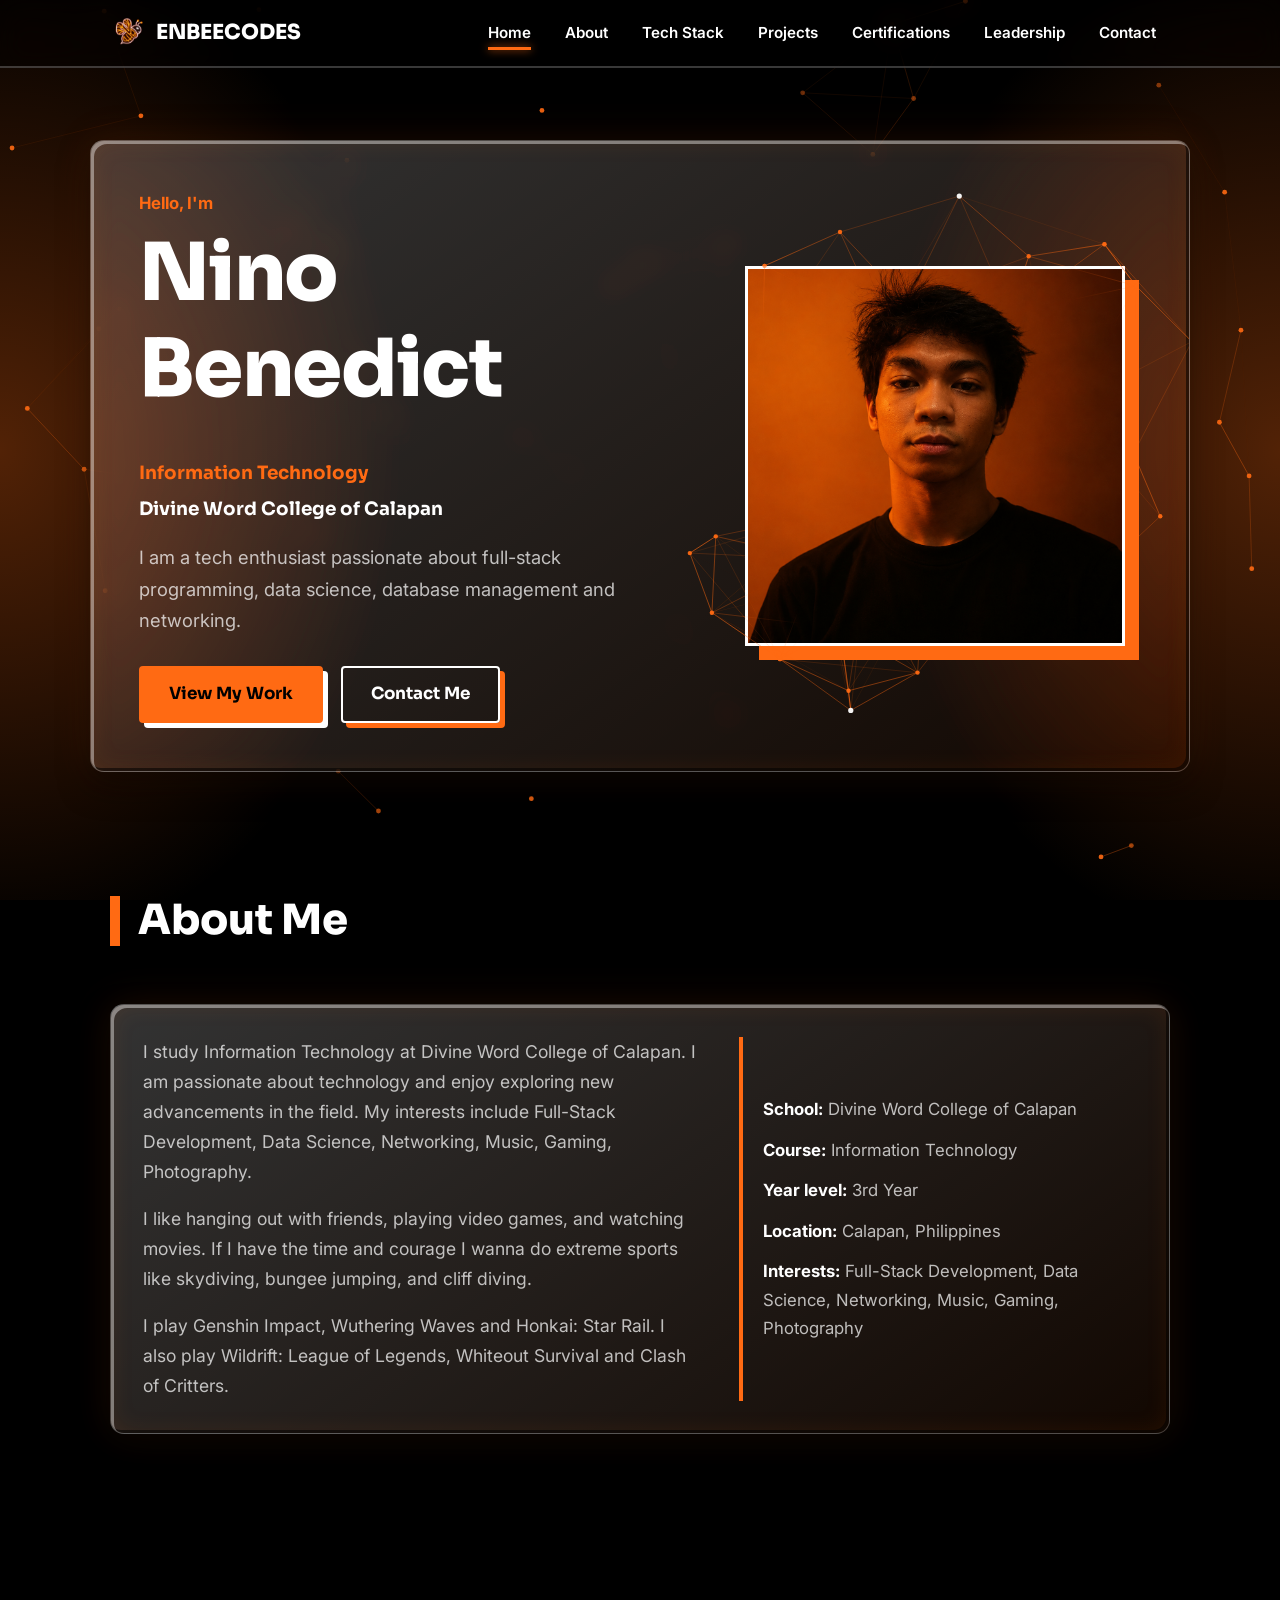
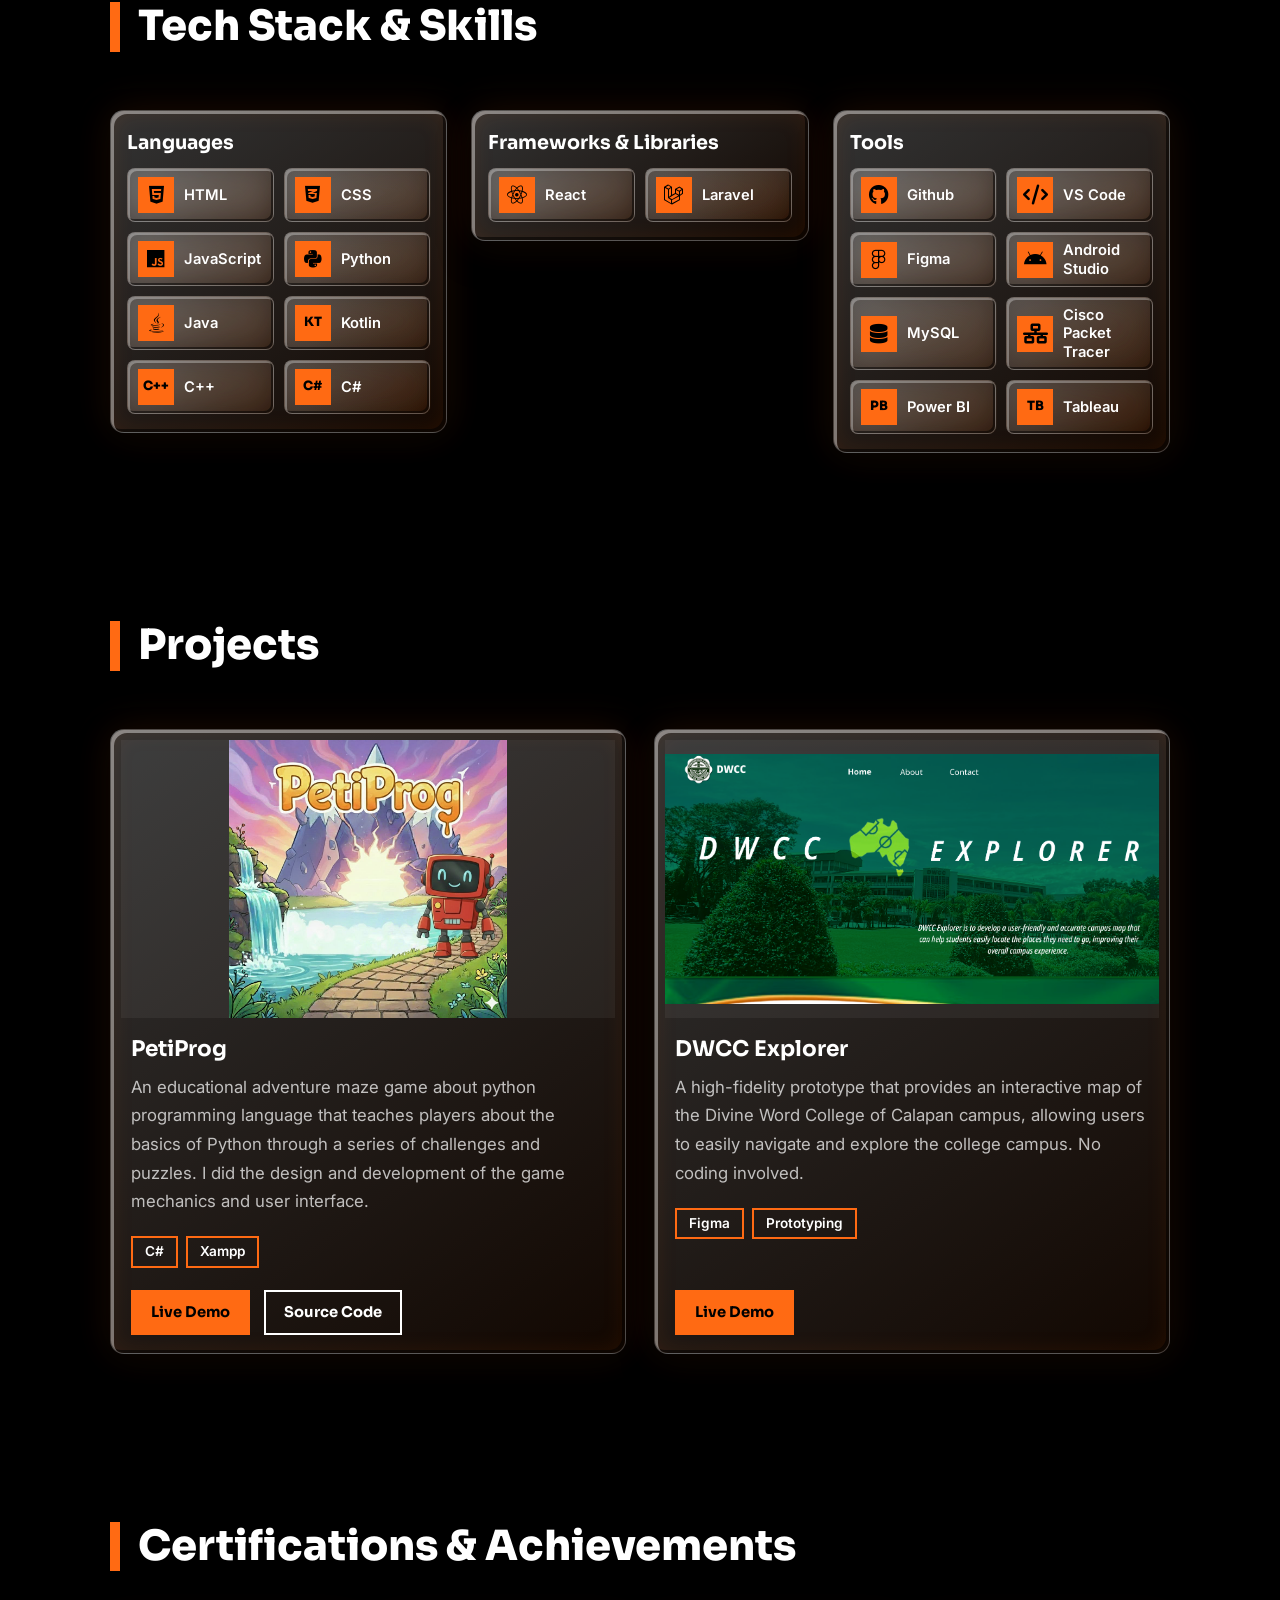
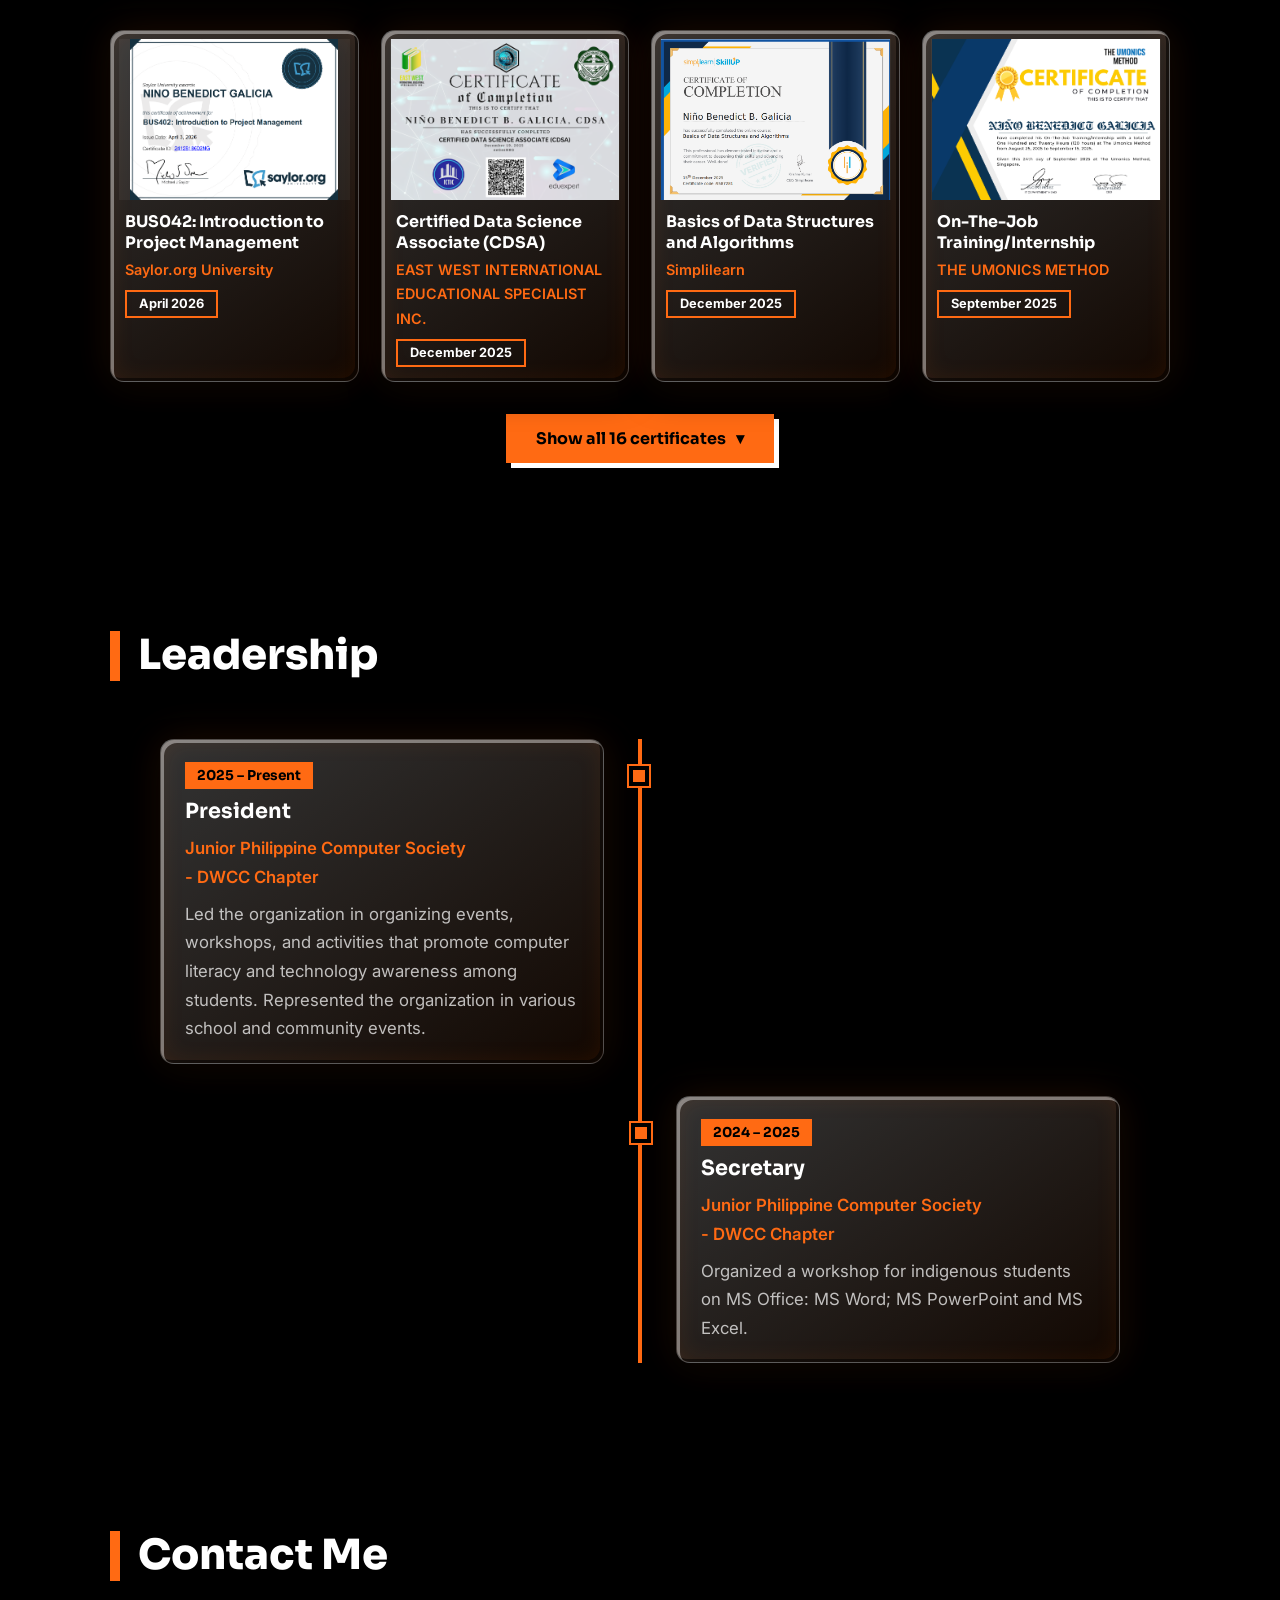
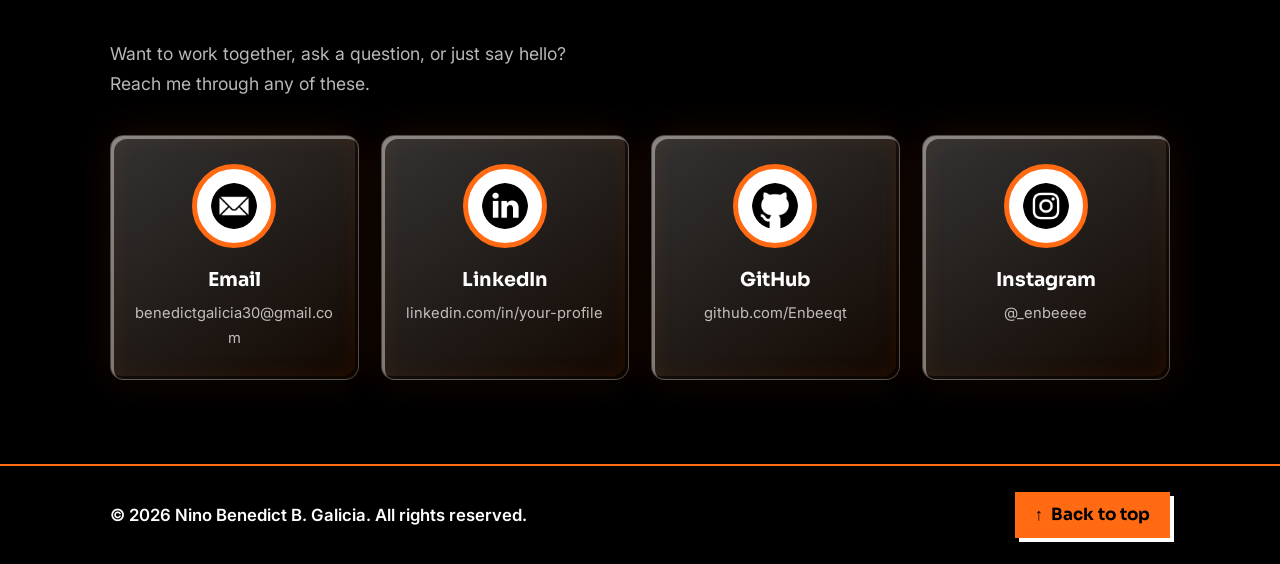
==== index.html @ 1990d035 "Update project tags in index.html Removed 'CSS' from the project tags list." ====
<!DOCTYPE html>
<html lang="en">
<head>
  <meta charset="UTF-8">
  <meta name="viewport" content="width=device-width, initial-scale=1.0">
  <title>Nino Benedict | Portfolio</title>
  <meta name="description" content="Portfolio of Nino Benedict, an Information Technology student at Divine Word College of Calapan.">
  <meta name="author" content="Nino Benedict">

  <link rel="icon" type="image/png" href="images/icons/logo.png" sizes="32x32">
  <link rel="icon" href="images/icons/favicon.ico" sizes="48x48">
  <link rel="icon" type="image/png" sizes="32x32" href="images/icons/favicon-32.png">
  <link rel="icon" type="image/png" sizes="16x16" href="images/icons/favicon-16.png">
  <link rel="apple-touch-icon" href="images/icons/apple-touch-icon.png">

  <link rel="preconnect" href="https://fonts.googleapis.com">
  <link rel="preconnect" href="https://fonts.gstatic.com" crossorigin>
  <link href="https://fonts.googleapis.com/css2?family=Inter:wght@400;600;700&family=Sora:wght@600;700;800&display=swap" rel="stylesheet">
  <link rel="stylesheet" href="https://cdnjs.cloudflare.com/ajax/libs/font-awesome/6.5.1/css/all.min.css">
  <link rel="stylesheet" href="style.css">
</head>
<body>

  <div class="virus-bg" aria-hidden="true"></div>

  <header class="site-header">
    <div class="container header-inner">
      <a href="#home" class="logo">
        <img src="images/icons/favicon.ico" alt="" width="36" height="36">ENBEECODES
      </a>
      <button class="menu-toggle" aria-label="Open menu" aria-expanded="false">
        <span></span><span></span><span></span>
      </button>
      <nav class="main-nav" aria-label="Main navigation">
        <ul class="nav-list">
          <li><a href="#home">Home</a></li>
          <li><a href="#about">About</a></li>
          <li><a href="#skills">Tech Stack</a></li>
          <li><a href="#projects">Projects</a></li>
          <li><a href="#certifications">Certifications</a></li>
          <li><a href="#leadership">Leadership</a></li>
          <li><a href="#contact">Contact</a></li>
        </ul>
      </nav>
    </div>
  </header>

  <main>

    <section id="home" class="hero">
      <div class="container hero-inner">
        <div class="hero-text">
          <p class="hero-greeting">Hello, I'm</p>
          <h1 class="hero-name">Nino Benedict</h1>
          <p class="hero-role">
            <span class="role-course">Information Technology</span>
            <span class="role-school">Divine Word College of Calapan</span>
          </p>
          <p class="hero-tagline">I am a tech enthusiast passionate about full-stack programming, data science, database management and networking.</p>
          <div class="hero-buttons">
            <a href="#projects" class="btn btn-primary">View My Work</a>
            <a href="#contact" class="btn btn-secondary">Contact Me</a>
          </div>
        </div>
        <div class="hero-photo">
          <img src="images/profile.png" alt="Portrait of Nino Benedict" width="400" height="400">
        </div>
      </div>
    </section>

    <section id="about" class="section">
      <div class="container">
        <h2 class="section-title">About Me</h2>
        <div class="about-inner">
          <div class="about-text">
            <p>
              I study Information Technology at Divine Word College of Calapan. 
              I am passionate about technology and enjoy exploring new advancements in the field. 
              My interests include Full-Stack Development, Data Science, Networking, Music, Gaming, Photography.
            </p>
            <p>
              I like hanging out with friends, playing video games, and watching movies.
              If I have the time and courage I wanna do extreme sports like skydiving, bungee jumping, and cliff diving.
            </p>
            <p>
              I play Genshin Impact, Wuthering Waves and Honkai: Star Rail. 
              I also play Wildrift: League of Legends, Whiteout Survival and Clash of Critters.
            </p>
          </div>
          <ul class="about-facts">
            <li><strong>School:</strong> Divine Word College of Calapan</li>
            <li><strong>Course:</strong> Information Technology</li>
            <li><strong>Year level:</strong> 3rd Year</li>
            <li><strong>Location:</strong> Calapan, Philippines</li>
            <li><strong>Interests:</strong> Full-Stack Development, Data Science, Networking, Music, Gaming, Photography</li>
          </ul>
        </div>
      </div>
    </section>

    <section id="skills" class="section">
      <div class="container">
        <h2 class="section-title">Tech Stack &amp; Skills</h2>
        <div class="skills-inner">
          <div class="skill-group">
            <h3>Languages</h3>
            <ul class="skill-cards">
              <li class="skill-card"><span class="skill-logo" aria-hidden="true"><i class="fa-brands fa-html5"></i></span><span class="skill-name">HTML</span></li>
              <li class="skill-card"><span class="skill-logo" aria-hidden="true"><i class="fa-brands fa-css3-alt"></i></span><span class="skill-name">CSS</span></li>
              <li class="skill-card"><span class="skill-logo" aria-hidden="true"><i class="fa-brands fa-js"></i></span><span class="skill-name">JavaScript</span></li>
              <li class="skill-card"><span class="skill-logo" aria-hidden="true"><i class="fa-brands fa-python"></i></span><span class="skill-name">Python</span></li>
              <li class="skill-card"><span class="skill-logo" aria-hidden="true"><i class="fa-brands fa-java"></i></span><span class="skill-name">Java</span></li>
              <li class="skill-card"><span class="skill-logo" aria-hidden="true">KT</i></span><span class="skill-name">Kotlin</span></li>
              <li class="skill-card"><span class="skill-logo" aria-hidden="true">C++</span><span class="skill-name">C++</span></li>
              <li class="skill-card"><span class="skill-logo" aria-hidden="true">C#</span><span class="skill-name">C#</span></li>
            </ul>
          </div>
          <div class="skill-group">
            <h3>Frameworks &amp; Libraries</h3>
            <ul class="skill-cards">
              <li class="skill-card"><span class="skill-logo" aria-hidden="true"><i class="fa-brands fa-react"></i></span><span class="skill-name">React</span></li>
              <li class="skill-card"><span class="skill-logo" aria-hidden="true"><i class="fa-brands fa-laravel"></i></span><span class="skill-name">Laravel</span></li>
            </ul>
          </div>
          <div class="skill-group">
            <h3>Tools</h3>
            <ul class="skill-cards">
              <li class="skill-card"><span class="skill-logo" aria-hidden="true"><i class="fa-brands fa-github"></i></span><span class="skill-name">Github</span></li>
              <li class="skill-card"><span class="skill-logo" aria-hidden="true"><i class="fa-solid fa-code"></i></span><span class="skill-name">VS Code</span></li>
              <li class="skill-card"><span class="skill-logo" aria-hidden="true"><i class="fa-brands fa-figma"></i></span><span class="skill-name">Figma</span></li>
              <li class="skill-card"><span class="skill-logo" aria-hidden="true"><i class="fa-brands fa-android"></i></span><span class="skill-name">Android Studio</span></li>
              <li class="skill-card"><span class="skill-logo" aria-hidden="true"><i class="fa-solid fa-database"></i></span><span class="skill-name">MySQL</span></li>
              <li class="skill-card"><span class="skill-logo" aria-hidden="true"><i class="fa-solid fa-network-wired"></i></span><span class="skill-name">Cisco Packet Tracer</span></li>
              <li class="skill-card"><span class="skill-logo" aria-hidden="true">PB</span><span class="skill-name">Power BI</span></li>
              <li class="skill-card"><span class="skill-logo" aria-hidden="true">TB</span><span class="skill-name">Tableau</span></li>
            </ul>
          </div>
        </div>
      </div>
    </section>

    <section id="projects" class="section">
      <div class="container">
        <h2 class="section-title">Projects</h2>
        <div class="project-grid">
          <article class="project-card">
            <img src="images/petiprog.jpeg" alt="Screenshot of PetiProg" width="800" height="450" loading="lazy">
            <div class="project-body">
              <h3>PetiProg</h3>
              <p>An educational adventure maze game about python programming language that teaches players about the basics of Python through a series of challenges and puzzles. I did the design and development of the game mechanics and user interface.</p>
              <ul class="tags"><li>C#</li><li>Xampp</li></ul>
              <div class="project-links">
                <a href="#" target="_blank" rel="noopener">Live Demo</a>
                <a href="#" target="_blank" rel="noopener">Source Code</a>
              </div>
            </div>
          </article>
          <article class="project-card">
            <img src="images/dwccmap.png" alt="Image of DWCC Explorer" width="800" height="450" loading="lazy">
            <div class="project-body">
              <h3>DWCC Explorer</h3>
              <p>A high-fidelity prototype that provides an interactive map of the Divine Word College of Calapan campus, allowing users to easily navigate and explore the college campus. No coding involved.</p>
              <ul class="tags"><li>Figma</li><li>Prototyping</li></ul>
              <div class="project-links">
                <a href="https://www.figma.com/proto/fjOJnpQbK4NRb5ogUoSx2W/DWCC-CAMPUS-MAP?node-id=369-55&p=f&viewport=-8%2C789%2C0.05&t=7hsYpiV2VU38p598-1&scaling=scale-down&content-scaling=fixed&starting-point-node-id=369%3A55&show-proto-sidebar=1&page-id=0%3A1" target="_blank" rel="noopener">Live Demo</a>
              </div>
            </div>
          </article>
        </div>
      </div>
    </section>

    <section id="certifications" class="section">
      <div class="container">
        <h2 class="section-title">Certifications &amp; Achievements</h2>
        <ul class="cert-grid">
          <!-- Card 4 -->
            <li class="cert-card">
              <img
                src="images/certificates/cert4.png"
                alt="Certificate: BUS042: Introduction to Project Management"
                width="400"
                height="280"
                loading="lazy">
              <div class="cert-info">
                <h3 class="cert-title">BUS042: Introduction to Project Management</h3>
                <p class="cert-issuer">Saylor.org University</p>
                <p class="cert-date"><time datetime="2026-04">April 2026</time></p>
              </div>
            </li>
          <!-- Card 21 -->
            <li class="cert-card">
              <img
                src="images/certificates/cert21.png"
                alt="Certificate: Certified Data Science Associate (CDSA)"
                width="400"
                height="280"
                loading="lazy">
              <div class="cert-info">
                <h3 class="cert-title">Certified Data Science Associate (CDSA)</h3>
                <p class="cert-issuer">EAST WEST INTERNATIONAL EDUCATIONAL SPECIALIST INC.</p>
                <p class="cert-date"><time datetime="2025-12">December 2025</time></p>
              </div>
            </li>

          <!-- Card 1 -->
          <li class="cert-card">
            <img
                src="images/certificates/cert1.png"
                alt="Certificate: Certificate Basics of Data Structures and Algorithms"
                width="400"
                height="280"
                loading="lazy">
              <div class="cert-info">
                <h3 class="cert-title">Basics of Data Structures and Algorithms</h3>
                <p class="cert-issuer">Simplilearn</p>
                <p class="cert-date"><time datetime="2025-12">December 2025</time></p>
              </div>
            </li>

            <!-- Card 5 -->
            <li class="cert-card">
              <img
                src="images/certificates/cert5.png"
                alt="Certificate: On-The-Job Training/Internship"
                width="400"
                height="280"
                loading="lazy">
              <div class="cert-info">
                <h3 class="cert-title">On-The-Job Training/Internship</h3>
                <p class="cert-issuer">THE UMONICS METHOD</p>
                <p class="cert-date"><time datetime="2025-09">September 2025</time></p>
              </div>
            </li>

            <!-- Card 2 -->
            <li class="cert-card">
              <img
                src="images/certificates/cert2.png"
                alt="Certificate: LEARN CCNA 200-301 Network Fundamentals"
                width="400"
                height="280"
                loading="lazy">
              <div class="cert-info">
                <h3 class="cert-title">LEARN CCNA 200-301 Network Fundamentals</h3>
                <p class="cert-issuer">Simplilearn</p>
                <p class="cert-date"><time datetime="2025-12">December 2025</time></p>
              </div>
            </li>

            <!-- Card 3 -->
            <li class="cert-card">
              <img
                src="images/certificates/cert3.png"
                alt="Certificate: Data Analyst 101"
                width="400"
                height="280"
                loading="lazy">
              <div class="cert-info">
                <h3 class="cert-title">Data Analyst 101</h3>
                <p class="cert-issuer">Simplilearn</p>
                <p class="cert-date"><time datetime="2025-12">December 2025</time></p>
              </div>
            </li>

            <!-- Card 6 -->
            <li class="cert-card">
              <img
                src="images/certificates/cert6.png"
                alt="Certificate: Data Analytics Essentials"
                width="400"
                height="280"
                loading="lazy">
              <div class="cert-info">
                <h3 class="cert-title">Data Analytics Essentials</h3>
                <p class="cert-issuer">Cisco Networking Academy</p>
                <p class="cert-date"><time datetime="2025-12">December 2025</time></p>
              </div>
            </li>

            <!-- Card 8 -->
            <li class="cert-card">
              <img
                src="images/certificates/cert8.png"
                alt="Certificate: Data Analysis with Python"
                width="400"
                height="280"
                loading="lazy">
              <div class="cert-info">
                <h3 class="cert-title">Data Analysis with Python</h3>
                <p class="cert-issuer">IBM</p>
                <p class="cert-date"><time datetime="2026-05">May 2026</time></p>
              </div>
            </li>

            <!-- Card 9 -->
            <li class="cert-card">
              <img
                src="images/certificates/cert9.png"
                alt="Certificate: Data Visualization with Python"
                width="400"
                height="280"
                loading="lazy">
              <div class="cert-info">
                <h3 class="cert-title">Data Visualization with Python</h3>
                <p class="cert-issuer">IBM</p>
                <p class="cert-date"><time datetime="2026-05">May 2026</time></p>
              </div>
            </li>

            <!-- Card 10 -->
            <li class="cert-card">
              <img
                src="images/certificates/cert10.png"
                alt="Certificate: Introduction to SQL"
                width="400"
                height="280"
                loading="lazy">
              <div class="cert-info">
                <h3 class="cert-title">Introduction to SQL</h3>
                <p class="cert-issuer">Simplilearn</p>
                <p class="cert-date"><time datetime="2026-06">June 2026</time></p>
              </div>
            </li>

            <!-- Card 11 -->
            <li class="cert-card">
              <img
                src="images/certificates/cert11.png"
                alt="Certificate: JavaScript for Beginners"
                width="400"
                height="280"
                loading="lazy">
              <div class="cert-info">
                <h3 class="cert-title">JavaScript for Beginners</h3>
                <p class="cert-issuer">Simplilearn</p>
                <p class="cert-date"><time datetime="2026-05">May 2026</time></p>
              </div>
            </li>

            <!-- Card 12 -->
            <li class="cert-card">
              <img
                src="images/certificates/cert12.png"
                alt="Certificate: Introduction to Data Science"
                width="400"
                height="280"
                loading="lazy">
              <div class="cert-info">
                <h3 class="cert-title">Introduction to Data Science</h3>
                <p class="cert-issuer">Cisco Networking Academy</p>
                <p class="cert-date"><time datetime="2025-12">December 2025</time></p>
              </div>
            </li>

            <!-- Card 13 -->
            <li class="cert-card">
              <img
                src="images/certificates/cert13.png"
                alt="Certificate: Networking Basics"
                width="400"
                height="280"
                loading="lazy">
              <div class="cert-info">
                <h3 class="cert-title">Networking Basics</h3>
                <p class="cert-issuer">Cisco Networking Academy</p>
                <p class="cert-date"><time datetime="2025-05">May 2025</time></p>
              </div>
            </li>

            <!-- Card 14 -->
            <li class="cert-card">
              <img
                src="images/certificates/cert14.png"
                alt="Certificate: Networking Devices and Basic Configuration"
                width="400"
                height="280"3x
                loading="lazy">
              <div class="cert-info">
                <h3 class="cert-title">Networking Devices and Basic Configuration</h3>
                <p class="cert-issuer">Cisco Networking Academy</p>
                <p class="cert-date"><time datetime="2025-12">December 2025</time></p>
              </div>
            </li>

            <!-- Card 19 -->
            <li class="cert-card">
              <img
                src="images/certificates/cert19.png"
                alt="Certificate: Python for Data Analysis"
                width="400"
                height="280"
                loading="lazy">
              <div class="cert-info">
                <h3 class="cert-title">Python for Data Analysis</h3>
                <p class="cert-issuer">Simplilearn</p>
                <p class="cert-date"><time datetime="2026-05">May 2026</time></p>
              </div>
            </li>

            <!-- Card 20 -->
            <li class="cert-card">
              <img
                src="images/certificates/cert20.png"
                alt="Certificate: Python Essentials 1"
                width="400"
                height="280"
                loading="lazy">
              <div class="cert-info">
                <h3 class="cert-title">Python Essentials 1</h3>
                <p class="cert-issuer">Cisco Networking Academy</p>
                <p class="cert-date"><time datetime="2024-12">December 2024</time></p>
              </div>
            </li>
        </ul>
      </div>
    </section>

    <section id="leadership" class="section">
      <div class="container">
        <h2 class="section-title">Leadership</h2>
        <ol class="timeline">
          <li class="timeline-item">
            <span class="timeline-date">2025 – Present</span>
            <h3>President</h3>
            <p class="timeline-org">Junior Philippine Computer Society <br>- DWCC Chapter</p>
            <p>Led the organization in organizing events, workshops, and activities that promote computer literacy and technology awareness among students.
              Represented the organization in various school and community events.</p>
          </li>
          <li class="timeline-item">
            <span class="timeline-date">2024 – 2025</span>
            <h3>Secretary</h3>
            <p class="timeline-org">Junior Philippine Computer Society <br>- DWCC Chapter</p>
            <p>Organized a workshop for indigenous students on MS Office: MS Word; MS PowerPoint and MS Excel.</p>
          </li>
        </ol>
      </div>
    </section>

    <section id="contact" class="section">
      <div class="container">
        <h2 class="section-title">Contact Me</h2>
        <p class="contact-intro">Want to work together, ask a question, or just say hello? <br>Reach me through any of these.</p>
        <ul class="contact-links">
          <li><a href="mailto:benedictgalicia30@gmail.com" class="contact-card">
            <img src="images/icons/email.png" alt="" width="48" height="48">
            <span class="contact-label">Email</span><span class="contact-detail">benedictgalicia30@gmail.com</span></a></li>
          <li><a href="https://www.linkedin.com/in/your-profile" class="contact-card" target="_blank" rel="noopener">
            <img src="images/icons/linkedin.png" alt="" width="48" height="48">
            <span class="contact-label">LinkedIn</span><span class="contact-detail">linkedin.com/in/your-profile</span></a></li>
          <li><a href="https://github.com/Enbeeqt" class="contact-card" target="_blank" rel="noopener">
            <img src="images/icons/github.png" alt="" width="48" height="48">
            <span class="contact-label">GitHub</span><span class="contact-detail">github.com/Enbeeqt</span></a></li>
          <li><a href="https://www.instagram.com/_enbeeee?obrf=MnptaTFrOWowYWFn" class="contact-card" target="_blank" rel="noopener">
            <img src="images/icons/instagram.png" alt="" width="48" height="48">
            <span class="contact-label">Instagram</span><span class="contact-detail">@_enbeeee</span></a></li>
        </ul>
      </div>
    </section>

  </main>

  <footer class="site-footer">
    <div class="container footer-inner">
      <p class="copyright">&copy; <span id="year">2026</span> Nino Benedict B. Galicia. All rights reserved.</p>
      <a href="#home" class="back-to-top" aria-label="Back to top"><span aria-hidden="true">&uarr;</span> Back to top</a>
    </div>
  </footer>

  <script src="script.js"></script>
</body>
</html>
---- style.css ----
/* ---------- Colors: black, white, orange ---------- */
:root {
  --black: #000000;
  --white: #ffffff;
  --orange: #ff6a13;
  --muted: rgba(255, 255, 255, 0.72);
  --line: rgba(255, 255, 255, 0.22);
  --panel: rgba(255, 255, 255, 0.05);

  --font-heading: 'Sora', sans-serif;
  --font-body: 'Inter', sans-serif;
}

/* ---------- Base ---------- */
*, *::before, *::after { box-sizing: border-box; }

html { scroll-behavior: smooth; scroll-padding-top: 90px; }

body {
  margin: 0;
  font-family: var(--font-body);
  font-size: 1.05rem;
  line-height: 1.7;
  color: var(--white);
  background: var(--black);
}

h1, h2, h3 { margin: 0 0 0.5em; font-family: var(--font-heading); line-height: 1.2; }
p { margin: 0 0 1em; color: var(--muted); }
a { color: var(--orange); }
img { display: block; max-width: 100%; height: auto; }
ul, ol { margin: 0; padding: 0; list-style: none; }
:focus-visible { outline: 3px solid var(--orange); outline-offset: 3px; }

.container { width: 100%; max-width: 1100px; margin: 0 auto; padding: 0 20px; }
.section { padding: 84px 0; }

.section-title {
  margin-bottom: 1.4em;
  padding-left: 18px;
  border-left: 10px solid var(--orange);
  font-size: clamp(1.9rem, 5vw, 2.6rem);
  font-weight: 800;
}

/* Shared panel look */
.about-inner, .skill-group, .project-card, .cert-card, .timeline-item, .contact-card {
  border: 2px solid var(--line);
  border-radius: 4px;
  background: var(--panel);
  transition: border-color 0.2s ease;
}
.skill-group:hover, .project-card:hover, .cert-card:hover,
.timeline-item:hover, .contact-card:hover { border-color: var(--orange); }

/* ---------- Header ---------- */
.site-header {
  position: sticky; top: 0; z-index: 100;
  padding: 12px 0;
  background: var(--black);
  border-bottom: 2px solid var(--orange);
}
.header-inner { display: flex; align-items: center; justify-content: space-between; gap: 20px; }

.logo {
  display: inline-flex; align-items: center; gap: 10px;
  font-family: var(--font-heading); font-size: 1.3rem; font-weight: 800;
  color: var(--white); text-decoration: none;
}

.nav-list { display: flex; gap: 6px; }
.nav-list a {
  display: block; padding: 8px 14px;
  font-weight: 600; font-size: 0.95rem;
  color: var(--white); text-decoration: none;
}
.nav-list a:hover { background: var(--white); color: var(--black); }
.nav-list a[aria-current="true"] { background: var(--orange); color: var(--black); }

.menu-toggle {
  display: none; flex-direction: column; align-items: center; justify-content: center; gap: 5px;
  width: 46px; height: 46px; padding: 0;
  border: 2px solid var(--white); border-radius: 4px;
  background: transparent; cursor: pointer;
}
.menu-toggle span { display: block; width: 22px; height: 3px; background: var(--white); transition: transform 0.25s ease, opacity 0.25s ease; }
.menu-toggle[aria-expanded="true"] span:nth-child(1) { transform: translateY(8px) rotate(45deg); }
.menu-toggle[aria-expanded="true"] span:nth-child(2) { opacity: 0; }
.menu-toggle[aria-expanded="true"] span:nth-child(3) { transform: translateY(-8px) rotate(-45deg); }

@media (max-width: 960px) {
  .menu-toggle { display: flex; }
  .main-nav {
    display: none; position: absolute; top: 100%; left: 0; right: 0;
    max-height: calc(100vh - 70px); overflow-y: auto;
    padding: 12px 20px 20px;
    background: var(--black); border-bottom: 2px solid var(--orange);
  }
  .menu-toggle[aria-expanded="true"] + .main-nav { display: block; }
  .nav-list { flex-direction: column; }
  .nav-list a { padding: 12px 14px; }
}

/* ---------- Hero ---------- */
.hero { padding: 72px 0 40px; }
.hero-inner { display: grid; grid-template-columns: 1.3fr 1fr; align-items: center; gap: 56px; }

.hero-greeting { margin-bottom: 8px; font-weight: 700; color: var(--orange); }
.hero-name { font-size: clamp(2.8rem, 8vw, 5rem); font-weight: 800; letter-spacing: -0.02em; }
.hero-role { display: flex; flex-wrap: wrap; gap: 4px 18px; font-family: var(--font-heading); font-size: 1.15rem; font-weight: 700; }
.role-course { color: var(--orange); }
.role-school { color: var(--white); }
.hero-tagline { max-width: 34em; font-size: 1.15rem; }

.hero-buttons { display: flex; flex-wrap: wrap; gap: 18px; margin-top: 30px; }
.btn {
  display: inline-block; padding: 12px 28px;
  border: 2px solid var(--white); border-radius: 4px;
  font-family: var(--font-heading); font-weight: 700;
  text-decoration: none;
  transition: transform 0.15s ease, box-shadow 0.15s ease;
}
.btn-primary { color: var(--black); background: var(--orange); border-color: var(--orange); box-shadow: 5px 5px 0 var(--white); }
.btn-secondary { color: var(--white); background: transparent; box-shadow: 5px 5px 0 var(--orange); }
.btn:hover { transform: translate(-2px, -2px); }
.btn:active { transform: translate(4px, 4px); box-shadow: none; }

.hero-photo { position: relative; isolation: isolate; max-width: 380px; margin: 0 auto; }
.hero-photo img {
  width: 100%; aspect-ratio: 1; object-fit: cover;
  background: var(--black);               /* solid, so nothing shows through the photo */
  border: 3px solid var(--white);
  box-shadow: 14px 14px 0 var(--orange);
}

/* ---------- About ---------- */
.about-inner { display: grid; grid-template-columns: 1.4fr 1fr; gap: 40px; align-items: start; padding: 32px; }
.about-text p { font-size: 1.1rem; }
.about-text p:last-child { margin-bottom: 0; }
.about-facts { padding-left: 20px; border-left: 4px solid var(--orange); }
.about-facts li { padding: 6px 0; color: var(--muted); }
.about-facts strong { color: var(--white); }

/* ---------- Tech Stack ---------- */
.skills-inner { display: grid; grid-template-columns: repeat(3, 1fr); gap: 24px; align-items: start; }
.skill-group { padding: 20px 16px 18px; border-top: 5px solid var(--orange); }
.skill-group h3 { margin-bottom: 14px; font-size: 1.2rem; }
.skill-cards { display: grid; grid-template-columns: repeat(auto-fill, minmax(130px, 1fr)); gap: 10px; }
.skill-card { display: flex; align-items: center; gap: 10px; padding: 8px 10px; border: 2px solid var(--line); border-radius: 4px; }
.skill-logo {
  flex: none; display: grid; place-items: center;
  width: 36px; height: 36px;
  background: var(--orange); color: var(--black);
  font-family: var(--font-heading); font-size: 0.8rem; font-weight: 800;
}
.skill-logo i { font-size: 1.25rem; }
.skill-name { font-size: 0.92rem; font-weight: 600; line-height: 1.25; overflow-wrap: break-word; }

/* ---------- Projects ---------- */
.project-grid { display: grid; grid-template-columns: repeat(auto-fit, minmax(min(100%, 320px), 1fr)); gap: 28px; }
.project-card { display: flex; flex-direction: column; padding: 10px; }
.project-card img { width: 100%; aspect-ratio: 16 / 9; object-fit: contain; background: var(--panel); }
.project-body { display: flex; flex: 1; flex-direction: column; padding: 18px 10px 8px; }
.project-body h3 { font-size: 1.35rem; }

.tags { display: flex; flex-wrap: wrap; gap: 8px; margin: 4px 0 22px; }
.tags li { padding: 2px 12px; border: 2px solid var(--orange); font-size: 0.85rem; font-weight: 600; }

.project-links { display: flex; flex-wrap: wrap; gap: 14px; margin-top: auto; }
.project-links a {
  padding: 8px 18px; border: 2px solid var(--white);
  font-family: var(--font-heading); font-size: 0.92rem; font-weight: 700;
  color: var(--white); text-decoration: none;
}
.project-links a:first-child { background: var(--orange); border-color: var(--orange); color: var(--black); }
.project-links a:hover { background: var(--white); border-color: var(--white); color: var(--black); }

/* ---------- Certifications ---------- */
.cert-grid { display: grid; grid-template-columns: repeat(auto-fit, minmax(min(100%, 230px), 1fr)); gap: 22px; }
.cert-card { padding: 8px; }
.cert-card img { width: 100%; aspect-ratio: 10 / 7; object-fit: contain; background: var(--panel); }
.cert-info { padding: 12px 6px 6px; }
.cert-info h3 { margin: 0 0 4px; font-size: 1rem; line-height: 1.3; }
.cert-issuer { margin: 0; font-size: 0.9rem; font-weight: 600; color: var(--orange); }
.cert-date { display: inline-block; margin: 8px 0 0; padding: 1px 10px; background: var(--white); color: var(--black); font-size: 0.8rem; font-weight: 700; }

/* ---------- Leadership timeline ---------- */
.timeline { position: relative; max-width: 960px; margin: 0 auto; }
.timeline::before { content: ""; position: absolute; top: 0; bottom: 0; left: 50%; width: 4px; margin-left: -2px; background: var(--orange); }
.timeline-item { position: relative; width: calc(50% - 36px); margin: 0 0 32px; padding: 20px 24px; background: var(--black); }
.timeline-item:last-child { margin-bottom: 0; }
.timeline-item:nth-child(even) { margin-left: auto; }
.timeline-item::before { content: ""; position: absolute; top: 26px; width: 20px; height: 20px; background: var(--orange); border: 4px solid var(--black); outline: 2px solid var(--orange); }
.timeline-item:nth-child(odd)::before { right: -46px; }
.timeline-item:nth-child(even)::before { left: -46px; }
.timeline-date { display: inline-block; margin-bottom: 10px; padding: 2px 12px; background: var(--orange); color: var(--black); font-family: var(--font-heading); font-size: 0.85rem; font-weight: 700; }
.timeline-item h3 { font-size: 1.3rem; }
.timeline-org { margin-bottom: 0.5em; font-weight: 600; color: var(--orange); }
.timeline-item p:last-child { margin-bottom: 0; }

/* ---------- Contact ---------- */
.contact-intro { max-width: 36em; margin-bottom: 36px; font-size: 1.1rem; }
.contact-links { display: grid; grid-template-columns: repeat(auto-fit, minmax(min(100%, 220px), 1fr)); gap: 22px; }
.contact-card { display: flex; flex-direction: column; align-items: center; height: 100%; padding: 28px 18px; text-align: center; text-decoration: none; color: var(--white); }
.contact-card img {
  width: 84px; height: 84px; margin-bottom: 16px; padding: 14px;
  border: 5px solid var(--orange); border-radius: 50%;
  object-fit: contain; background: var(--white);
}
.contact-label { font-family: var(--font-heading); font-size: 1.2rem; font-weight: 700; }
.contact-detail { margin-top: 4px; font-size: 0.92rem; color: var(--muted); overflow-wrap: anywhere; }
.contact-card:hover .contact-detail { color: var(--orange); }

/* ---------- Footer ---------- */
.site-footer { padding: 26px 0; border-top: 2px solid var(--orange); }
.footer-inner { display: flex; flex-wrap: wrap; align-items: center; justify-content: space-between; gap: 16px 24px; }
.copyright { margin: 0; font-weight: 600; color: var(--white); }
.back-to-top {
  display: inline-flex; align-items: center; gap: 8px; padding: 9px 20px;
  background: var(--orange); color: var(--black);
  font-family: var(--font-heading); font-weight: 700; text-decoration: none;
  box-shadow: 4px 4px 0 var(--white);
  transition: transform 0.15s ease, box-shadow 0.15s ease;
}
.back-to-top:hover { transform: translate(-2px, -2px); }
.back-to-top:active { transform: translate(3px, 3px); box-shadow: none; }

/* ---------- Responsive ---------- */
@media (max-width: 1100px) {
  .skills-inner { grid-template-columns: repeat(2, 1fr); }
  .skill-group:nth-child(3) { grid-column: 1 / -1; }
}

@media (max-width: 800px) {
  .section { padding: 60px 0; }
  .hero-inner, .about-inner { grid-template-columns: 1fr; }
  .hero-inner { gap: 44px; }
  .hero-photo { order: -1; max-width: 280px; }
  .timeline::before { left: 12px; }
  .timeline-item, .timeline-item:nth-child(even) { width: auto; margin-left: 44px; }
  .timeline-item:nth-child(odd)::before, .timeline-item:nth-child(even)::before { left: -42px; right: auto; }
}

@media (max-width: 700px) {
  .skills-inner { grid-template-columns: 1fr; }
  .skill-group:nth-child(3) { grid-column: auto; }
}

@media (max-width: 520px) {
  .container { padding: 0 14px; }
  .about-inner { padding: 20px; }
  .hero-buttons .btn { flex: 1 1 100%; text-align: center; }
  .footer-inner { flex-direction: column; text-align: center; }
}

@media (prefers-reduced-motion: reduce) {
  html { scroll-behavior: auto; }
  * { transition: none !important; }
}

/* ---------- Background: orange ambient sides + rising viruses ---------- */
.virus-bg {
  position: fixed; inset: 0; z-index: -1; overflow: hidden;
  background:
    radial-gradient(ellipse 45% 80% at 0% 50%, rgba(255, 106, 19, 0.32), transparent 70%),
    radial-gradient(ellipse 45% 80% at 100% 50%, rgba(255, 106, 19, 0.32), transparent 70%),
    var(--black);
}

.virus-bg canvas { position: absolute; inset: 0; width: 100%; height: 100%; }

/* ---------- Glassmorphism with orange ambient light ---------- */
.hero-inner, .about-inner, .skill-group, .skill-card, .project-card,
.cert-card, .timeline-item, .contact-card {
  background: linear-gradient(145deg, rgba(255, 255, 255, 0.2), rgba(255, 106, 19, 0.07));
  -webkit-backdrop-filter: blur(14px) saturate(140%);
  backdrop-filter: blur(14px) saturate(140%);
  border: 1px solid rgba(255, 255, 255, 0.22);
  border-radius: 14px;
  box-shadow:
    inset 3px 3px 0 rgba(255, 255, 255, 0.4),       /* lit bevel, top-left */
    inset -3px -3px 0 rgba(0, 0, 0, 0.55),          /* shaded bevel, bottom-right */
    inset 0 0 24px rgba(255, 106, 19, 0.1),         /* orange inner glow */
    0 14px 30px rgba(0, 0, 0, 0.5),
    0 0 40px rgba(255, 106, 19, 0.12);              /* orange ambient halo */
}

.skill-card { border-radius: 8px; box-shadow: inset 2px 2px 0 rgba(255, 255, 255, 0.3), inset -2px -2px 0 rgba(0, 0, 0, 0.5); }

.hero-inner { width: min(1100px, calc(100% - 40px)); padding: 48px; }

.skill-group:hover, .project-card:hover, .cert-card:hover,
.timeline-item:hover, .contact-card:hover {
  border-color: var(--orange);
  box-shadow:
    inset 3px 3px 0 rgba(255, 255, 255, 0.4),
    inset -3px -3px 0 rgba(0, 0, 0, 0.55),
    0 14px 30px rgba(0, 0, 0, 0.5),
    0 0 50px rgba(255, 106, 19, 0.3);
}

.site-header, .site-footer {
  background: rgba(0, 0, 0, 0.5);
  -webkit-backdrop-filter: blur(14px) saturate(140%);
  backdrop-filter: blur(14px) saturate(140%);
}

@media (max-width: 960px) { .main-nav { background: rgba(0, 0, 0, 0.92); } }
@media (max-width: 800px) { .hero-inner { padding: 32px 22px; } }
@media (max-width: 600px) {
  .hero-inner, .about-inner, .skill-group, .project-card, .cert-card,
  .timeline-item, .contact-card, .site-header, .site-footer {
    -webkit-backdrop-filter: blur(8px) saturate(140%);
    backdrop-filter: blur(8px) saturate(140%);
  }
}

/* ---------- Hero: plexus behind the photo, fading in at the corners ---------- */
.hero-inner { overflow: hidden; }            /* the plexus stops at the edge of the glass */
.hero-canvas { position: absolute; top: -90px; left: -90px; max-width: none; pointer-events: none; }
.hero-canvas-back  { z-index: -1; }          /* behind your photo */
.hero-canvas-front { z-index: 2; }           /* in front, only visible near the photo corners */

/* ---------- Show more / show fewer for long lists ---------- */
.is-collapsed > .is-extra { display: none; }

.is-extra {
  animation: extra-in 0.5s ease-out backwards;       /* "backwards" so hover effects still work afterwards */
  animation-delay: calc(var(--i, 0) * 70ms);         /* cards appear one after another */
}

@keyframes extra-in {
  from { opacity: 0; transform: translateY(24px) scale(0.97); }
  to   { opacity: 1; transform: none; }
}

.show-more { display: flex; justify-content: center; margin-top: 32px; }

.show-more-btn {
  padding: 12px 28px;
  border: 2px solid var(--orange);
  background: var(--orange); color: var(--black);
  font-family: var(--font-heading); font-size: 1rem; font-weight: 700;
  box-shadow: 5px 5px 0 var(--white);
  cursor: pointer;
  transition: transform 0.15s ease, box-shadow 0.15s ease;
}
.show-more-btn::after { content: "\25BE"; display: inline-block; margin-left: 10px; transition: transform 0.25s ease; }
.show-more-btn[aria-expanded="true"]::after { transform: rotate(180deg); }
.show-more-btn:hover { transform: translate(-2px, -2px); }
.show-more-btn:active { transform: translate(4px, 4px); box-shadow: none; }

@media (prefers-reduced-motion: reduce) {
  .is-extra { animation: none; }
}

/* ---------- Tech Stack: card lifts and logo tilts on hover ---------- */
.skill-card { transition: transform 0.2s ease, border-color 0.2s ease; }
.skill-logo { transition: transform 0.2s ease; }
.skill-card:hover { transform: translateY(-4px); border-color: var(--orange); }
.skill-card:hover .skill-logo { transform: rotate(-8deg); }

/* ---------- Leadership: blocks rotate slowly, each at its own pace ---------- */
@keyframes dot-spin { to { transform: rotate(360deg); } }

.timeline-item::before {
  animation: dot-spin var(--spin-dur, 14s) linear infinite;
  animation-delay: var(--spin-delay, 0s);
}
.timeline-item:nth-child(even)::before { animation-direction: reverse; }   /* alternate directions */

/* Different speeds and start points, so no two blocks move together */
.timeline-item:nth-child(5n+1) { --spin-dur: 11s; --spin-delay: -3s; }
.timeline-item:nth-child(5n+2) { --spin-dur: 17s; --spin-delay: -9s; }
.timeline-item:nth-child(5n+3) { --spin-dur: 13s; --spin-delay: -6s; }
.timeline-item:nth-child(5n+4) { --spin-dur: 19s; --spin-delay: -1s; }
.timeline-item:nth-child(5n+5) { --spin-dur: 15s; --spin-delay: -12s; }

/* ---------- Certificates: click to view, with previous / next ---------- */
.cert-card { cursor: zoom-in; }

.cert-viewer {
  width: min(900px, 94vw); max-width: none; max-height: 94vh;
  margin: auto; padding: 0; border: 0;
  background: transparent; color: var(--white); overflow: visible;
}
.cert-viewer::backdrop {
  background: rgba(0, 0, 0, 0.86);
  -webkit-backdrop-filter: blur(4px); backdrop-filter: blur(4px);
}

.viewer-panel {
  position: relative; padding: 14px;
  border: 1px solid rgba(255, 255, 255, 0.22); border-radius: 14px;
  background: linear-gradient(145deg, rgba(255, 255, 255, 0.2), rgba(255, 106, 19, 0.07)), rgba(0, 0, 0, 0.6);
  -webkit-backdrop-filter: blur(14px) saturate(140%); backdrop-filter: blur(14px) saturate(140%);
  box-shadow:
    inset 3px 3px 0 rgba(255, 255, 255, 0.4),
    inset -3px -3px 0 rgba(0, 0, 0, 0.55),
    0 20px 50px rgba(0, 0, 0, 0.6),
    0 0 50px rgba(255, 106, 19, 0.2);
}
.cert-viewer[open] .viewer-panel { animation: viewer-pop 0.25s ease-out; }
@keyframes viewer-pop { from { opacity: 0; transform: scale(0.92); } to { opacity: 1; transform: none; } }

.viewer-stage { position: relative; }
.viewer-img { width: 100%; max-height: 68vh; object-fit: contain; border-radius: 4px; background: rgba(255, 255, 255, 0.06); }

.viewer-count {
  position: absolute; top: 10px; left: 10px; margin: 0; padding: 2px 12px;
  border: 1px solid var(--orange); background: rgba(0, 0, 0, 0.8);
  font-family: var(--font-heading); font-size: 0.85rem; font-weight: 700; line-height: 1.6; color: var(--white);
}

.viewer-nav, .viewer-close {
  border: 0; padding: 0; cursor: pointer;
  font-family: var(--font-heading); font-weight: 700; line-height: 1; color: var(--black);
  transition: transform 0.15s ease, box-shadow 0.15s ease;
}
.viewer-nav {
  position: absolute; top: 50%; width: 46px; height: 46px; margin-top: -23px; padding-bottom: 4px;
  font-size: 2.2rem; background: var(--orange); box-shadow: 4px 4px 0 var(--white);
}
.viewer-prev { left: 10px; }
.viewer-next { right: 10px; }
.viewer-close {
  position: absolute; top: 24px; right: 24px; z-index: 1; width: 42px; height: 42px;
  font-size: 1.7rem; background: var(--white); box-shadow: 4px 4px 0 var(--orange);
}
.viewer-nav:hover, .viewer-close:hover { transform: translate(-2px, -2px); }
.viewer-nav:active, .viewer-close:active { transform: translate(3px, 3px); box-shadow: none; }
.viewer-nav[hidden], .viewer-count[hidden] { display: none; }

.viewer-info { padding: 16px 8px 6px; }
.viewer-title { margin: 0 0 4px; font-size: clamp(1.15rem, 3vw, 1.5rem); }
.viewer-issuer { margin: 0; font-weight: 600; color: var(--orange); }
.viewer-date { display: inline-block; margin: 10px 0 0; padding: 1px 12px; background: var(--white); color: var(--black); font-size: 0.85rem; font-weight: 700; }

body:has(.cert-viewer[open]) { overflow: hidden; }

@media (max-width: 600px) {
  .viewer-panel { padding: 10px; }
  .viewer-img { max-height: 56vh; }
  .viewer-nav { width: 40px; height: 40px; margin-top: -20px; font-size: 1.9rem; }
  .viewer-prev { left: 6px; }
  .viewer-next { right: 6px; }
  .viewer-close { top: 18px; right: 18px; }
}

@media (prefers-reduced-motion: reduce) {
  .timeline-item::before, .cert-viewer[open] .viewer-panel { animation: none; }
  .skill-card:hover, .skill-card:hover .skill-logo { transform: none; }
}

/* ---------- Cursor light: orange glow in the background and on the glass ---------- */
.virus-bg {
  background:
    radial-gradient(circle 340px at var(--mx, -9999px) var(--my, -9999px), rgba(255, 106, 19, 0.2), transparent 70%),
    radial-gradient(ellipse 45% 80% at 0% 50%, rgba(255, 106, 19, 0.32), transparent 70%),
    radial-gradient(ellipse 45% 80% at 100% 50%, rgba(255, 106, 19, 0.32), transparent 70%),
    var(--black);
}

.hero-inner, .about-inner, .skill-group, .skill-card, .project-card,
.cert-card, .timeline-item, .contact-card {
  background:
    radial-gradient(circle 190px at var(--px, -999px) var(--py, -999px), rgba(255, 106, 19, 0.3), transparent 70%),
    linear-gradient(145deg, rgba(255, 255, 255, 0.2), rgba(255, 106, 19, 0.07));
}

/* ---------- Navigation: sliding block + scroll progress line ---------- */
.site-header { border-bottom-color: var(--line); }

@media (min-width: 961px) { .main-nav { position: relative; } }

/* One orange block glides to the hovered link, then settles on the current section */
.nav-pill {
  position: absolute; top: 0; left: 0; z-index: 0;
  background: var(--orange); box-shadow: 3px 3px 0 var(--white);
  opacity: 0; pointer-events: none;
}
.nav-pill.is-ready {
  transition: transform 0.3s cubic-bezier(0.2, 0.8, 0.2, 1), width 0.3s cubic-bezier(0.2, 0.8, 0.2, 1),
              height 0.3s cubic-bezier(0.2, 0.8, 0.2, 1), opacity 0.2s ease;
}

/* The block replaces the old per-link backgrounds (only once the script has run) */
.nav-list.has-pill li a { position: relative; z-index: 1; background: transparent; color: var(--white); }
.nav-list.has-pill li a.is-lit { color: var(--black); }

/* Thin line under the header that grows as you scroll down the page */
.scroll-progress {
  position: absolute; left: 0; bottom: -2px; width: 100%; height: 4px;
  background: var(--orange); transform: scaleX(0); transform-origin: left;
  pointer-events: none;
}

/* ---------- Navigation: glowing hollow box on hover, underline for the current section ---------- */
.nav-pill {
  background: transparent;
  border: 2px solid var(--orange);
  box-shadow:
    0 0 12px rgba(255, 106, 19, 0.7),               /* outer glow */
    inset 0 0 12px rgba(255, 106, 19, 0.35);        /* inner glow */
}

/* The hovered link keeps white text, with a soft glow */
.nav-list.has-pill li a.is-lit { color: var(--white); text-shadow: 0 0 8px rgba(255, 106, 19, 0.8); }

/* The current section: just an underline that draws in from the left */
.nav-list.has-pill li a[aria-current="true"]::after {
  content: "";
  position: absolute; left: 14px; right: 14px; bottom: 4px; height: 3px;
  background: var(--orange);
  box-shadow: 0 0 8px rgba(255, 106, 19, 0.8);
  transform-origin: left;
  animation: underline-in 0.25s ease-out;
}
@keyframes underline-in { from { transform: scaleX(0); } to { transform: scaleX(1); } }

@media (prefers-reduced-motion: reduce) {
  .nav-list.has-pill li a[aria-current="true"]::after { animation: none; }
}

/* ---------- About: facts column matches the height of the text ---------- */
.about-inner { align-items: stretch; }          /* both columns are as tall as the longer one */

.about-facts {
  display: flex; flex-direction: column; justify-content: center;   /* facts sit in the middle of the line */
}

/* ---------- Certificates: hollow glowing orange date ---------- */
.cert-date, .viewer-date {
  display: inline-block;
  padding: 1px 12px;
  background: transparent;                         /* hollow */
  border: 2px solid var(--orange);
  color: var(--orange);
  font-size: 0.8rem; font-weight: 700;
  text-shadow: 0 0 8px rgba(255, 106, 19, 0.75);   /* glowing text */
  box-shadow:
    0 0 10px rgba(255, 106, 19, 0.5),              /* glowing border */
    inset 0 0 8px rgba(255, 106, 19, 0.25);
  transition: transform 0.2s ease, box-shadow 0.2s ease, background 0.2s ease, text-shadow 0.2s ease;
}
.viewer-date { font-size: 0.85rem; }

/* Hovering the card lifts and tilts the date, like the tech stack logos */
.cert-card:hover .cert-date {
  transform: translateY(-2px) rotate(-4deg);
  box-shadow: 0 0 16px rgba(255, 106, 19, 0.8), inset 0 0 10px rgba(255, 106, 19, 0.35);
}

/* Hovering the date itself: bigger tilt, a soft orange fill, and a stronger glow */
.cert-date:hover, .viewer-date:hover {
  transform: translateY(-3px) rotate(-6deg) scale(1.08);
  background: rgba(255, 106, 19, 0.18);
  text-shadow: 0 0 12px rgba(255, 106, 19, 1);
  box-shadow: 0 0 22px rgba(255, 106, 19, 0.95), inset 0 0 12px rgba(255, 106, 19, 0.5);
}

@media (prefers-reduced-motion: reduce) {
  .cert-card:hover .cert-date, .cert-date:hover, .viewer-date:hover { transform: none; }
}

/* ---------- Certificates: glowing white date text, new hover ---------- */
.cert-date, .viewer-date {
  color: var(--white);
  text-shadow: 0 0 6px rgba(255, 255, 255, 0.9), 0 0 14px rgba(255, 255, 255, 0.45);   /* glowing white text */
  transition: transform 0.2s ease, box-shadow 0.2s ease, background 0.2s ease,
              text-shadow 0.2s ease, border-color 0.2s ease;
}

/* Hovering the card: the date lifts and tilts, and its orange border glows brighter */
.cert-card:hover .cert-date {
  transform: translateY(-2px) rotate(-4deg);
  box-shadow: 0 0 18px rgba(255, 106, 19, 0.9), inset 0 0 10px rgba(255, 106, 19, 0.4);
}

/* Hovering the date: the border turns white, the orange glows around it, and the text lights up */
.cert-date:hover, .viewer-date:hover {
  transform: translateY(-3px) rotate(-6deg) scale(1.08);
  border-color: var(--white);
  background: rgba(255, 106, 19, 0.22);
  text-shadow: 0 0 8px rgba(255, 255, 255, 1), 0 0 20px rgba(255, 255, 255, 0.7);
  box-shadow:
    0 0 6px rgba(255, 255, 255, 0.7),
    0 0 24px rgba(255, 106, 19, 1),
    inset 0 0 12px rgba(255, 106, 19, 0.55);
}

/* ---------- Certificates: plain white date, no glow ---------- */
.cert-date, .viewer-date {
  color: var(--white);
  text-shadow: none;
  box-shadow: none;
}

.cert-card:hover .cert-date {
  transform: translateY(-2px) rotate(-4deg);          /* lifts and tilts, like the tech stack logos */
  box-shadow: none;
}

.cert-date:hover, .viewer-date:hover {
  transform: translateY(-3px) rotate(-6deg) scale(1.08);
  border-color: var(--orange);
  background: rgba(255, 106, 19, 0.28);               /* soft orange fill, no glow */
  text-shadow: none;
  box-shadow: none;
}
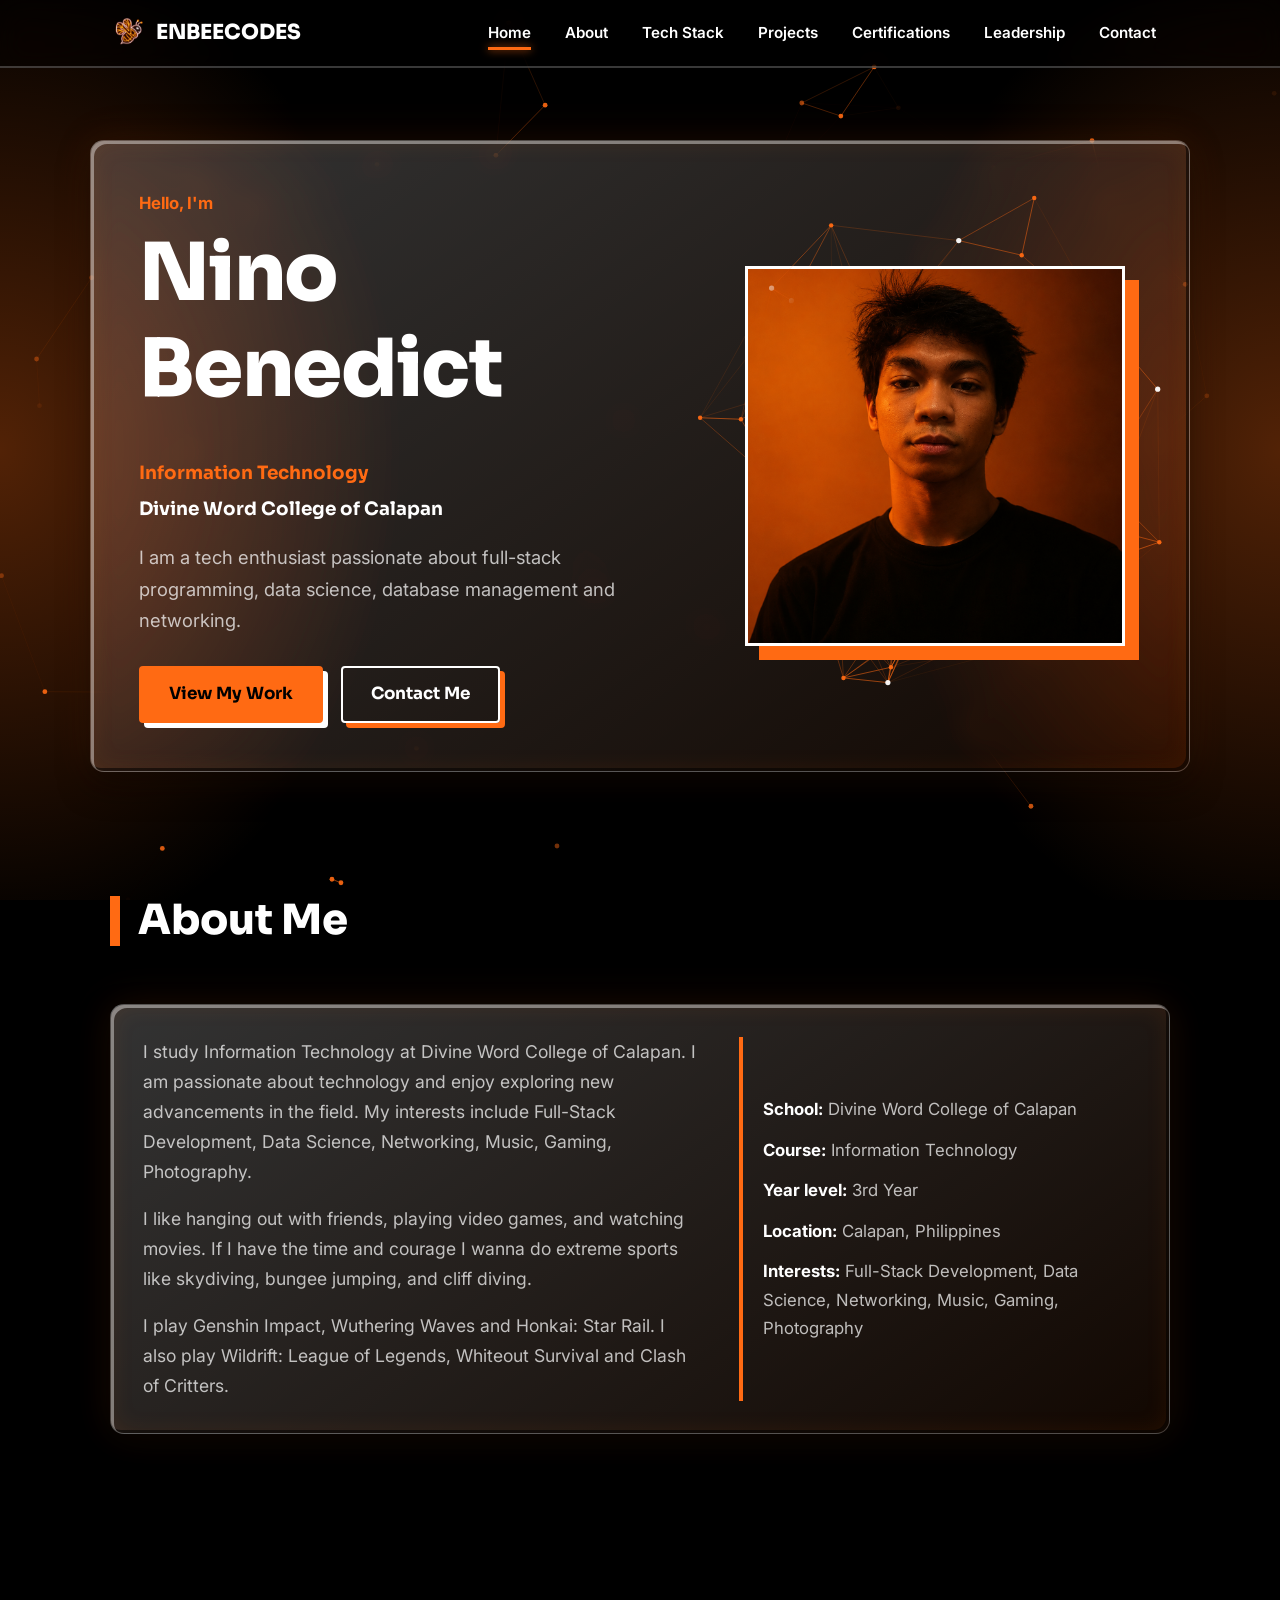
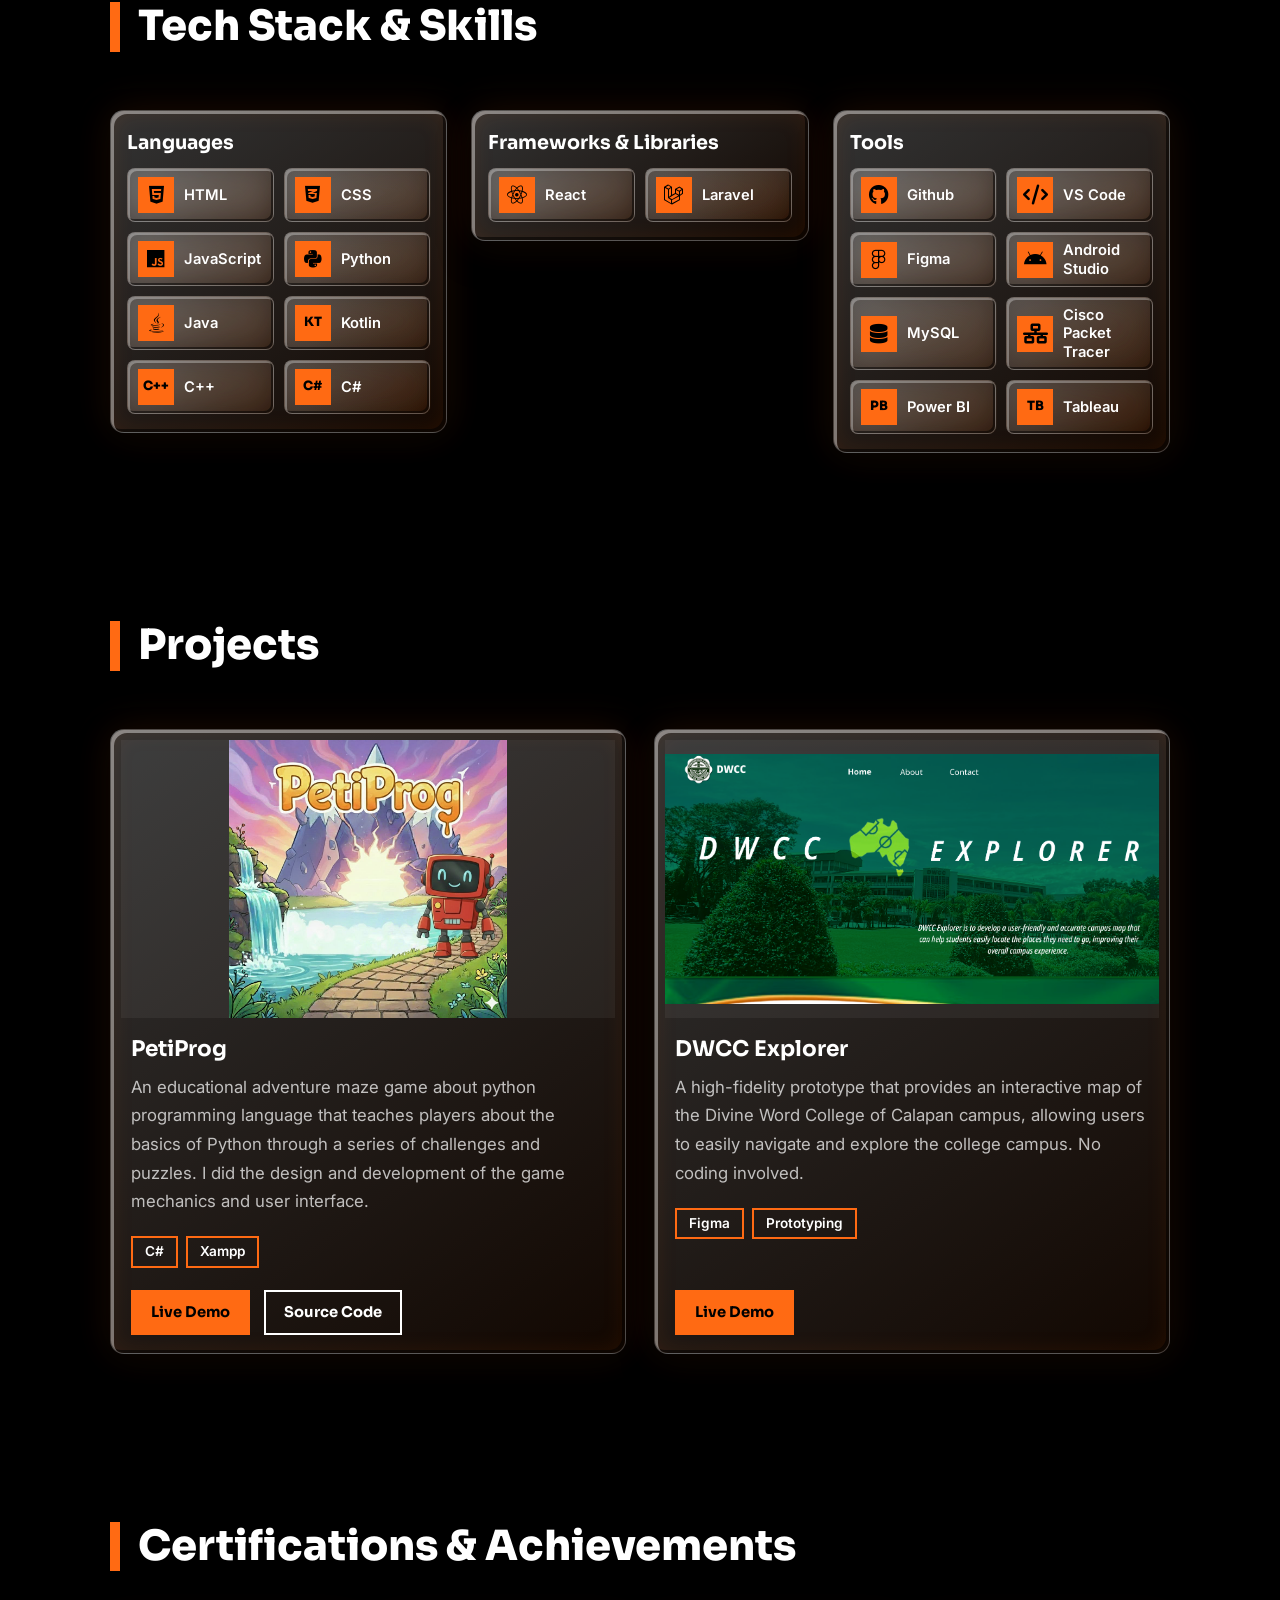
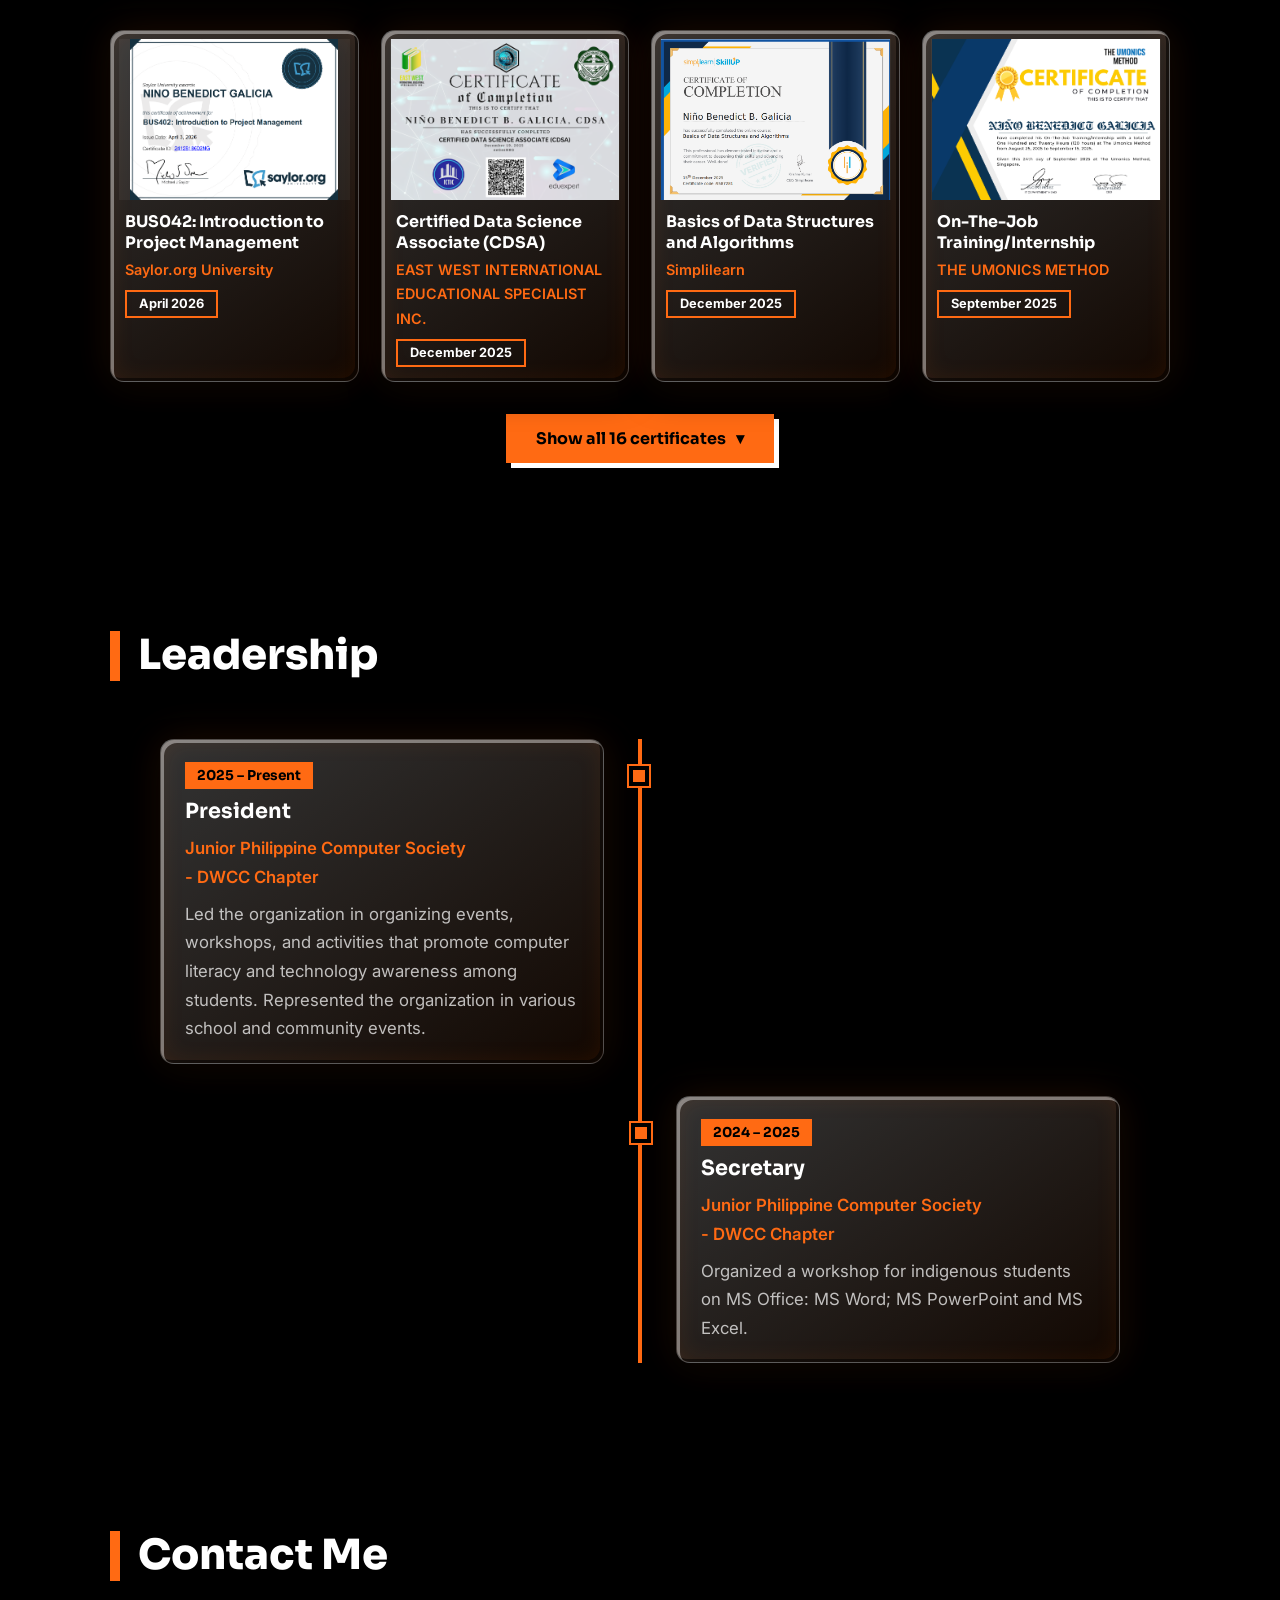
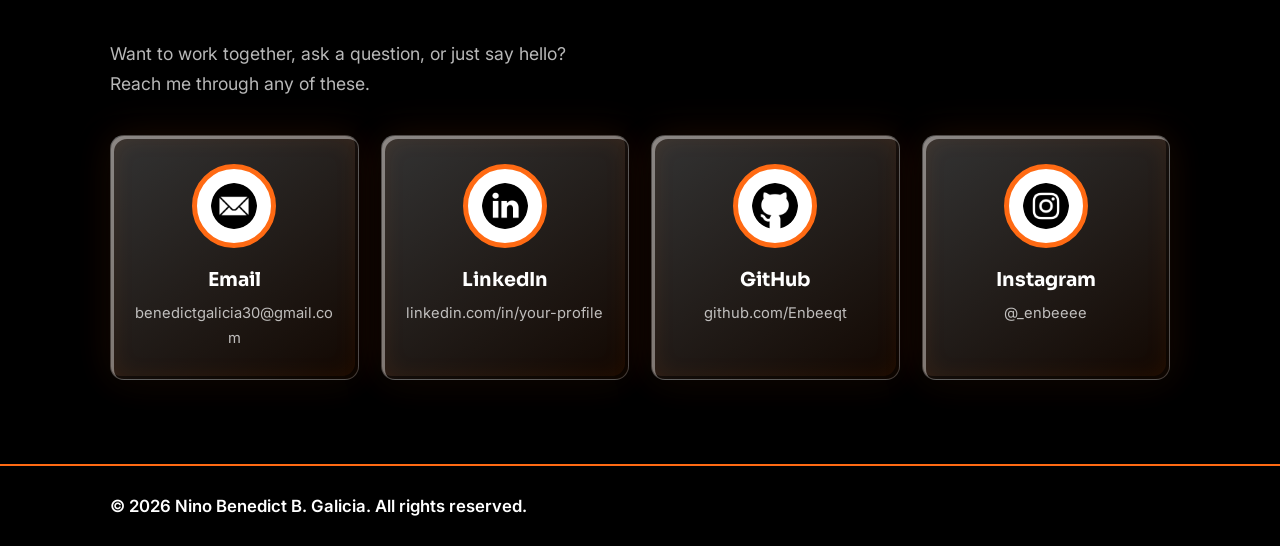
==== commit 322925d8: "Remove back-to-top link from footer Remove 'Back to top' link from footer." ====
--- a/index.html
+++ b/index.html
@@ -463,7 +463,6 @@
   <footer class="site-footer">
     <div class="container footer-inner">
       <p class="copyright">&copy; <span id="year">2026</span> Nino Benedict B. Galicia. All rights reserved.</p>
-      <a href="#home" class="back-to-top" aria-label="Back to top"><span aria-hidden="true">&uarr;</span> Back to top</a>
     </div>
   </footer>
 
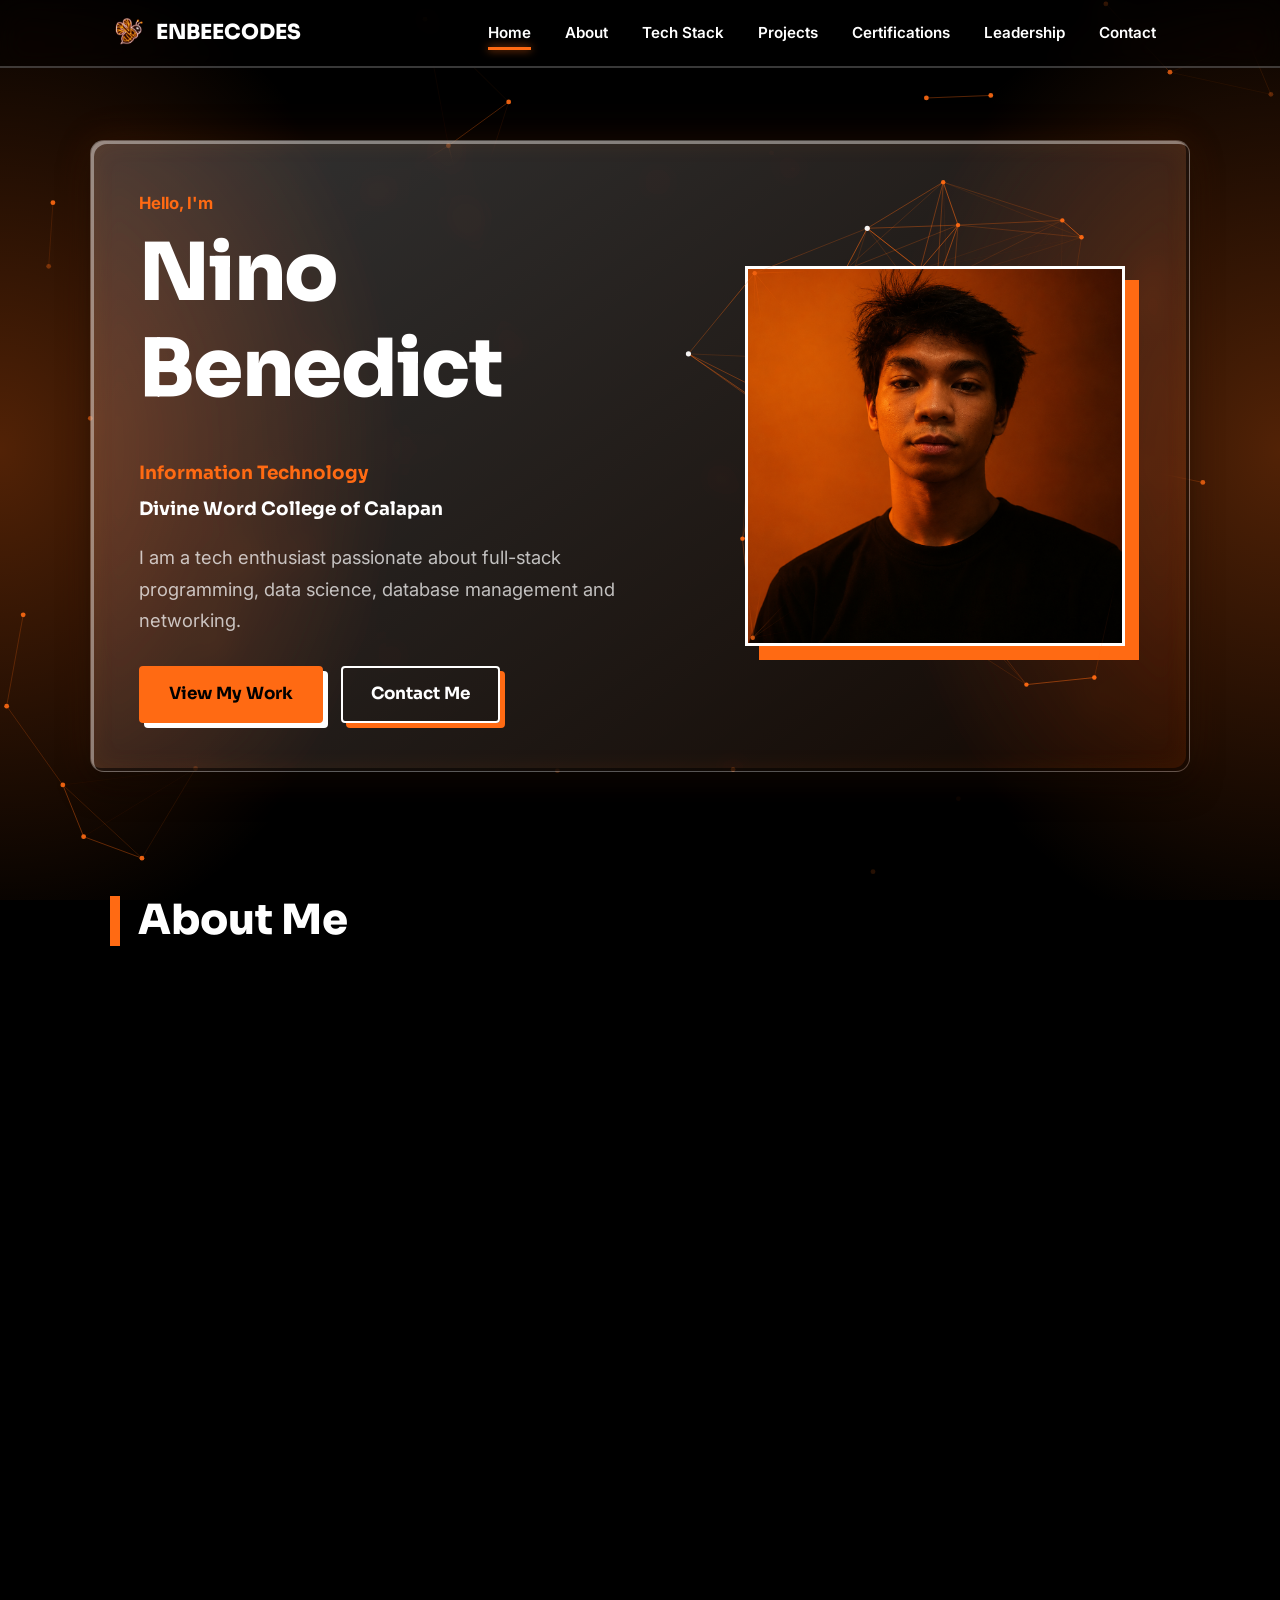
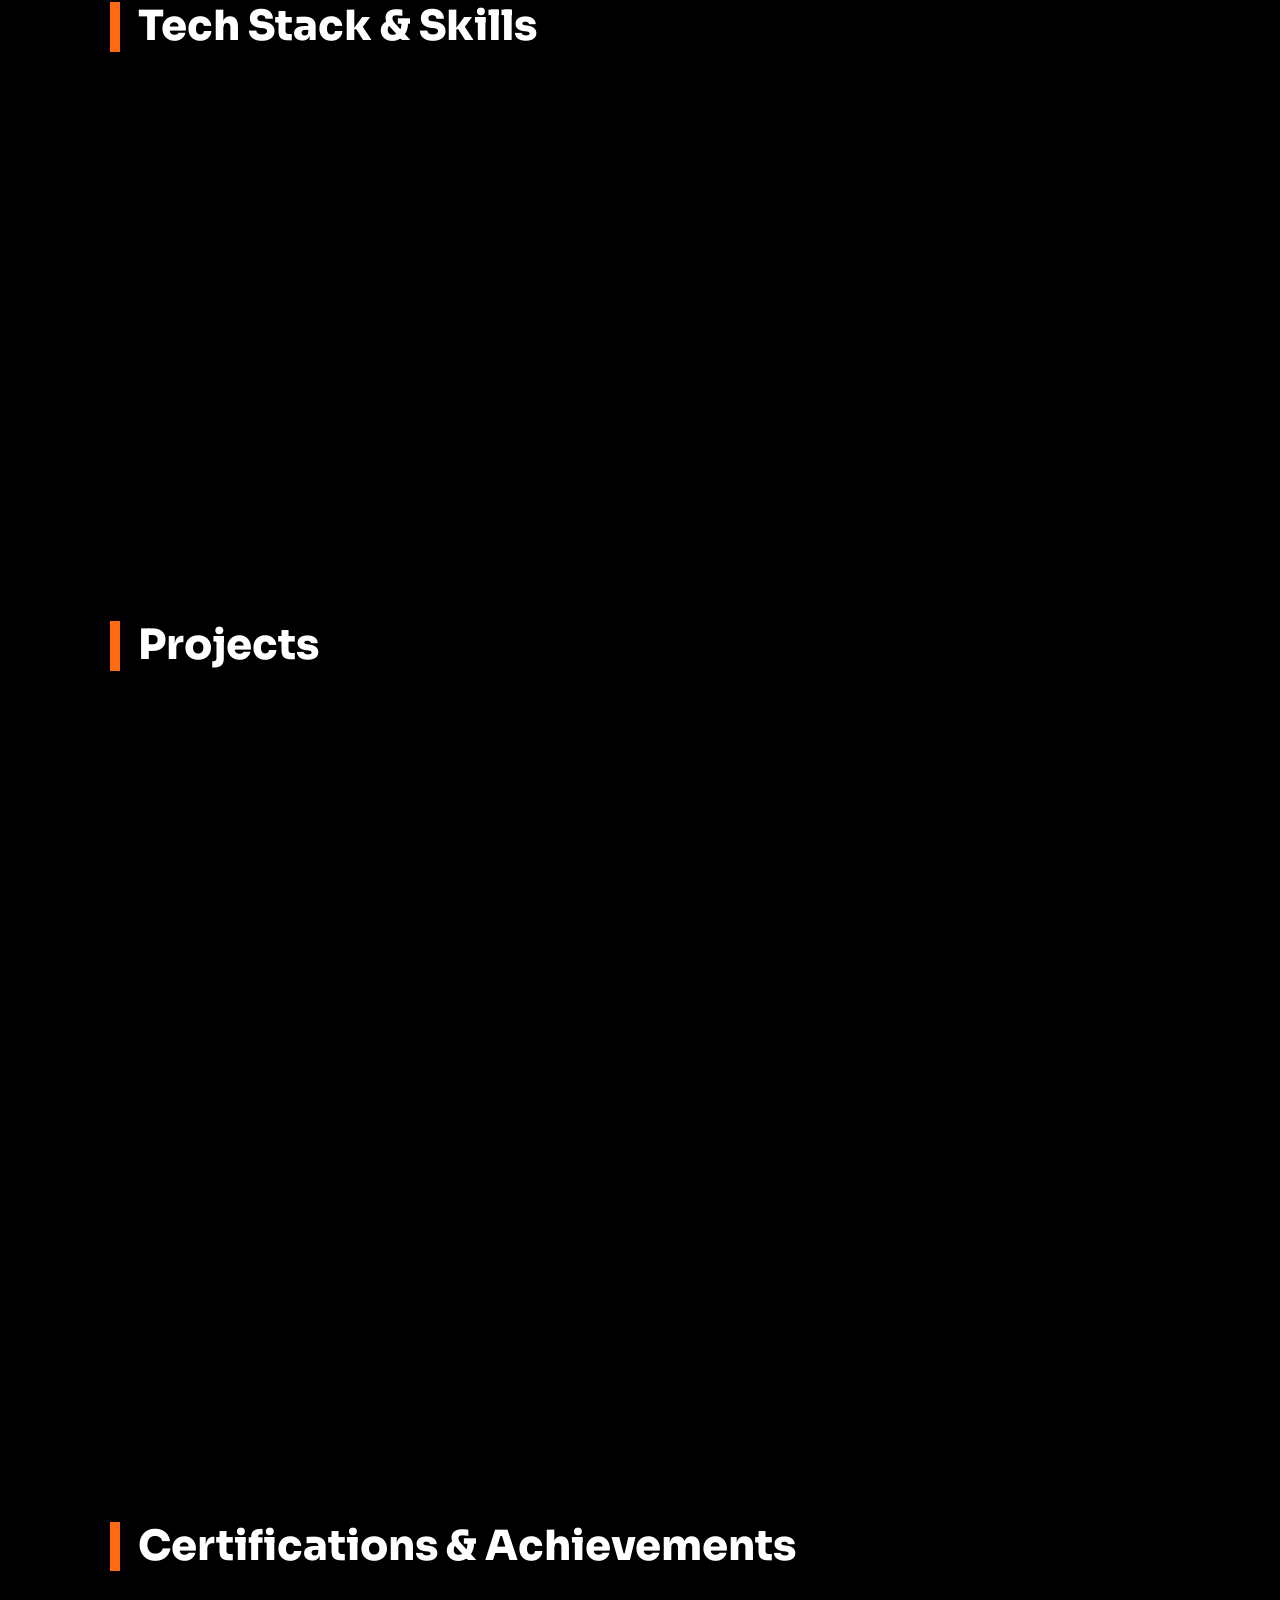
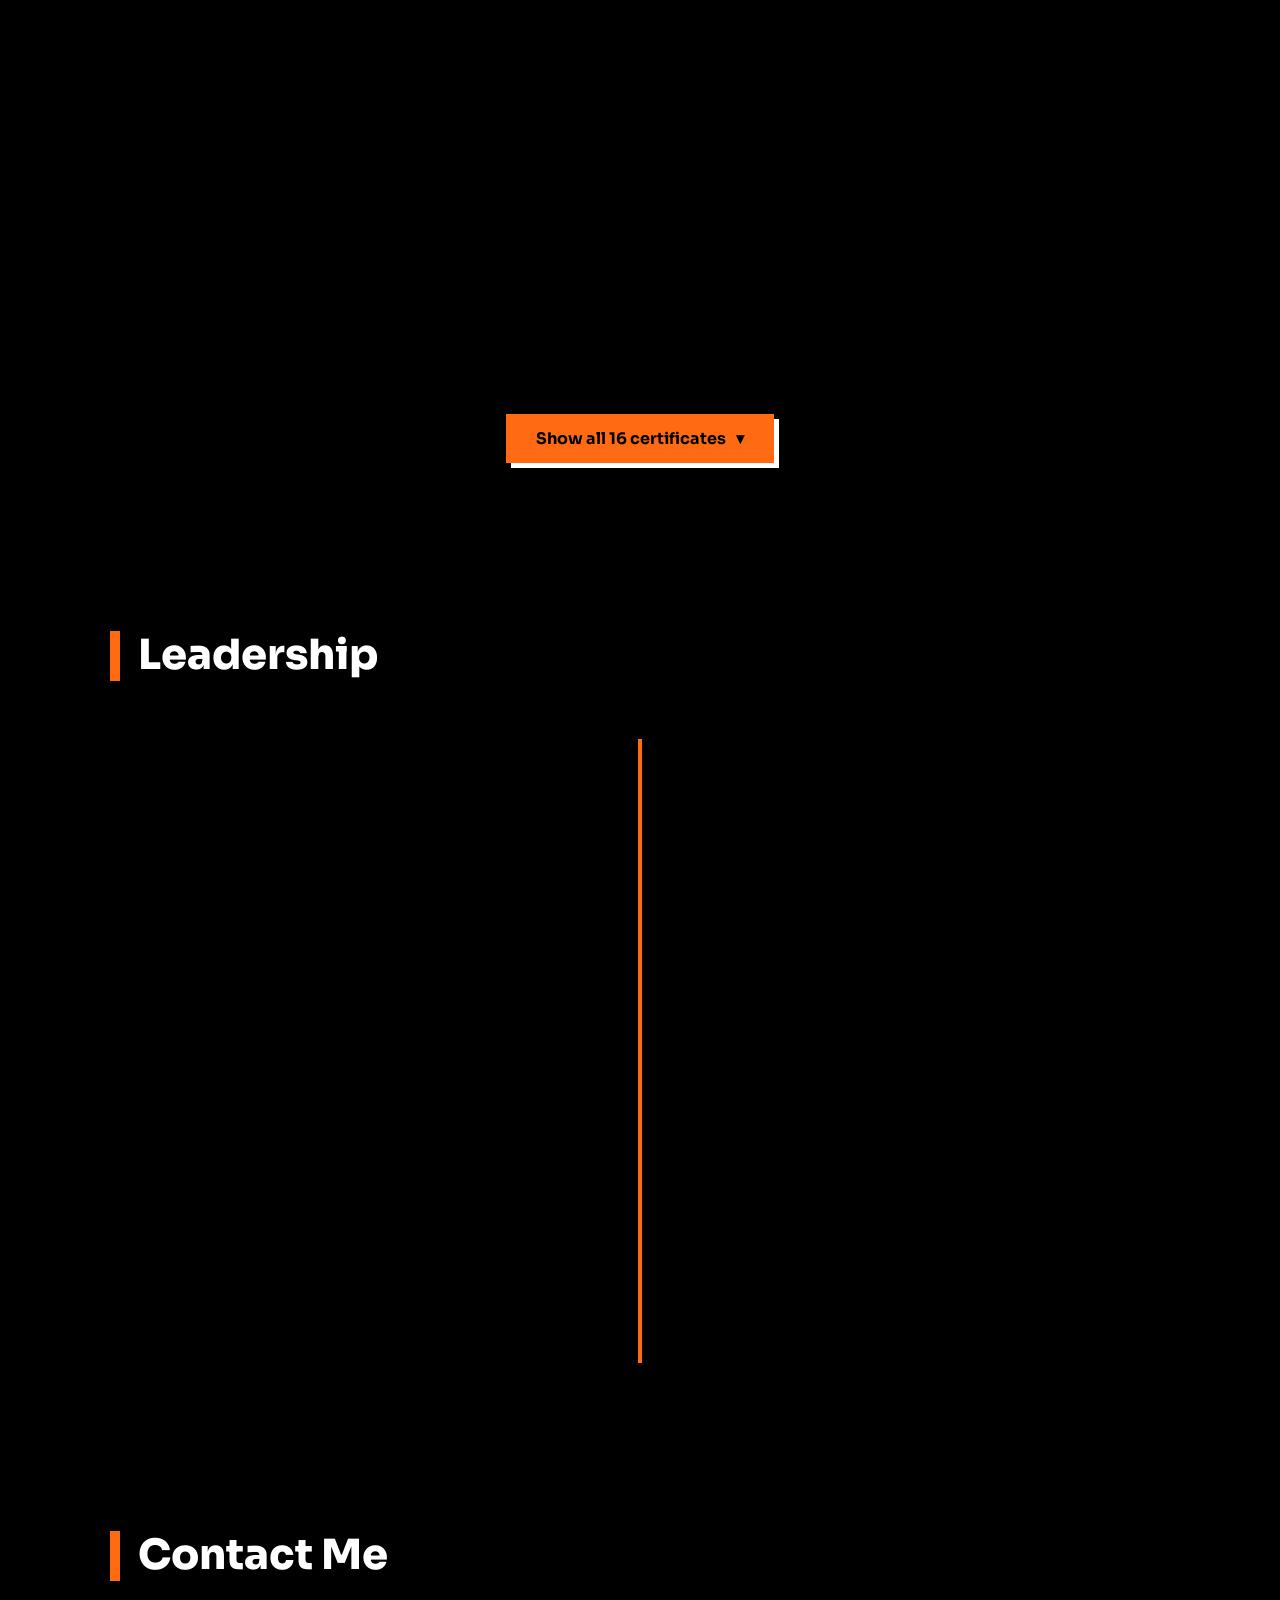
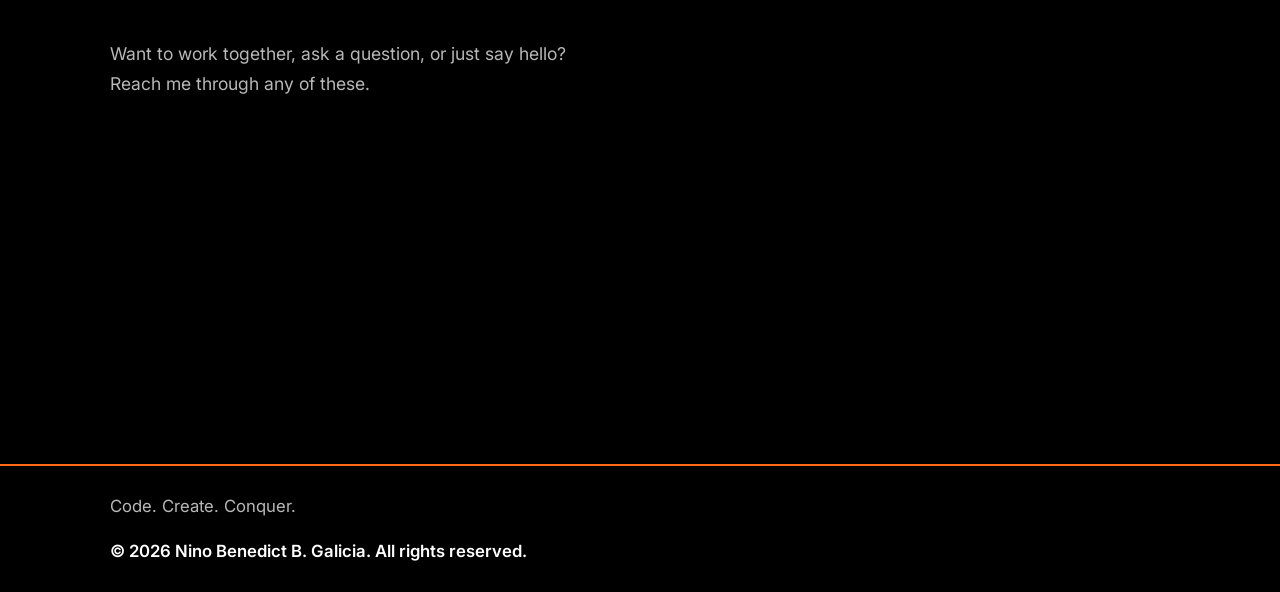
==== commit afcfbd5c: "Update footer with new text and back to top link" ====
--- a/index.html
+++ b/index.html
@@ -462,7 +462,15 @@
 
   <footer class="site-footer">
     <div class="container footer-inner">
-      <p class="copyright">&copy; <span id="year">2026</span> Nino Benedict B. Galicia. All rights reserved.</p>
+      <div class="footer-text">
+        <p class="footer-punch">Code. Create. <span>Conquer</span>.</p>
+        <p class="copyright">&copy; <span id="year">2026</span> Nino Benedict B. Galicia. All rights reserved.</p>
+      </div>
+      <a href="#home" class="to-top" aria-label="Back to top">
+        <svg viewBox="0 0 24 24" aria-hidden="true">
+          <path d="M12 19V5M5 12l7-7 7 7" fill="none" stroke="currentColor" stroke-width="2.5" stroke-linecap="round" stroke-linejoin="round"/>
+        </svg>
+      </a>
     </div>
   </footer>
 
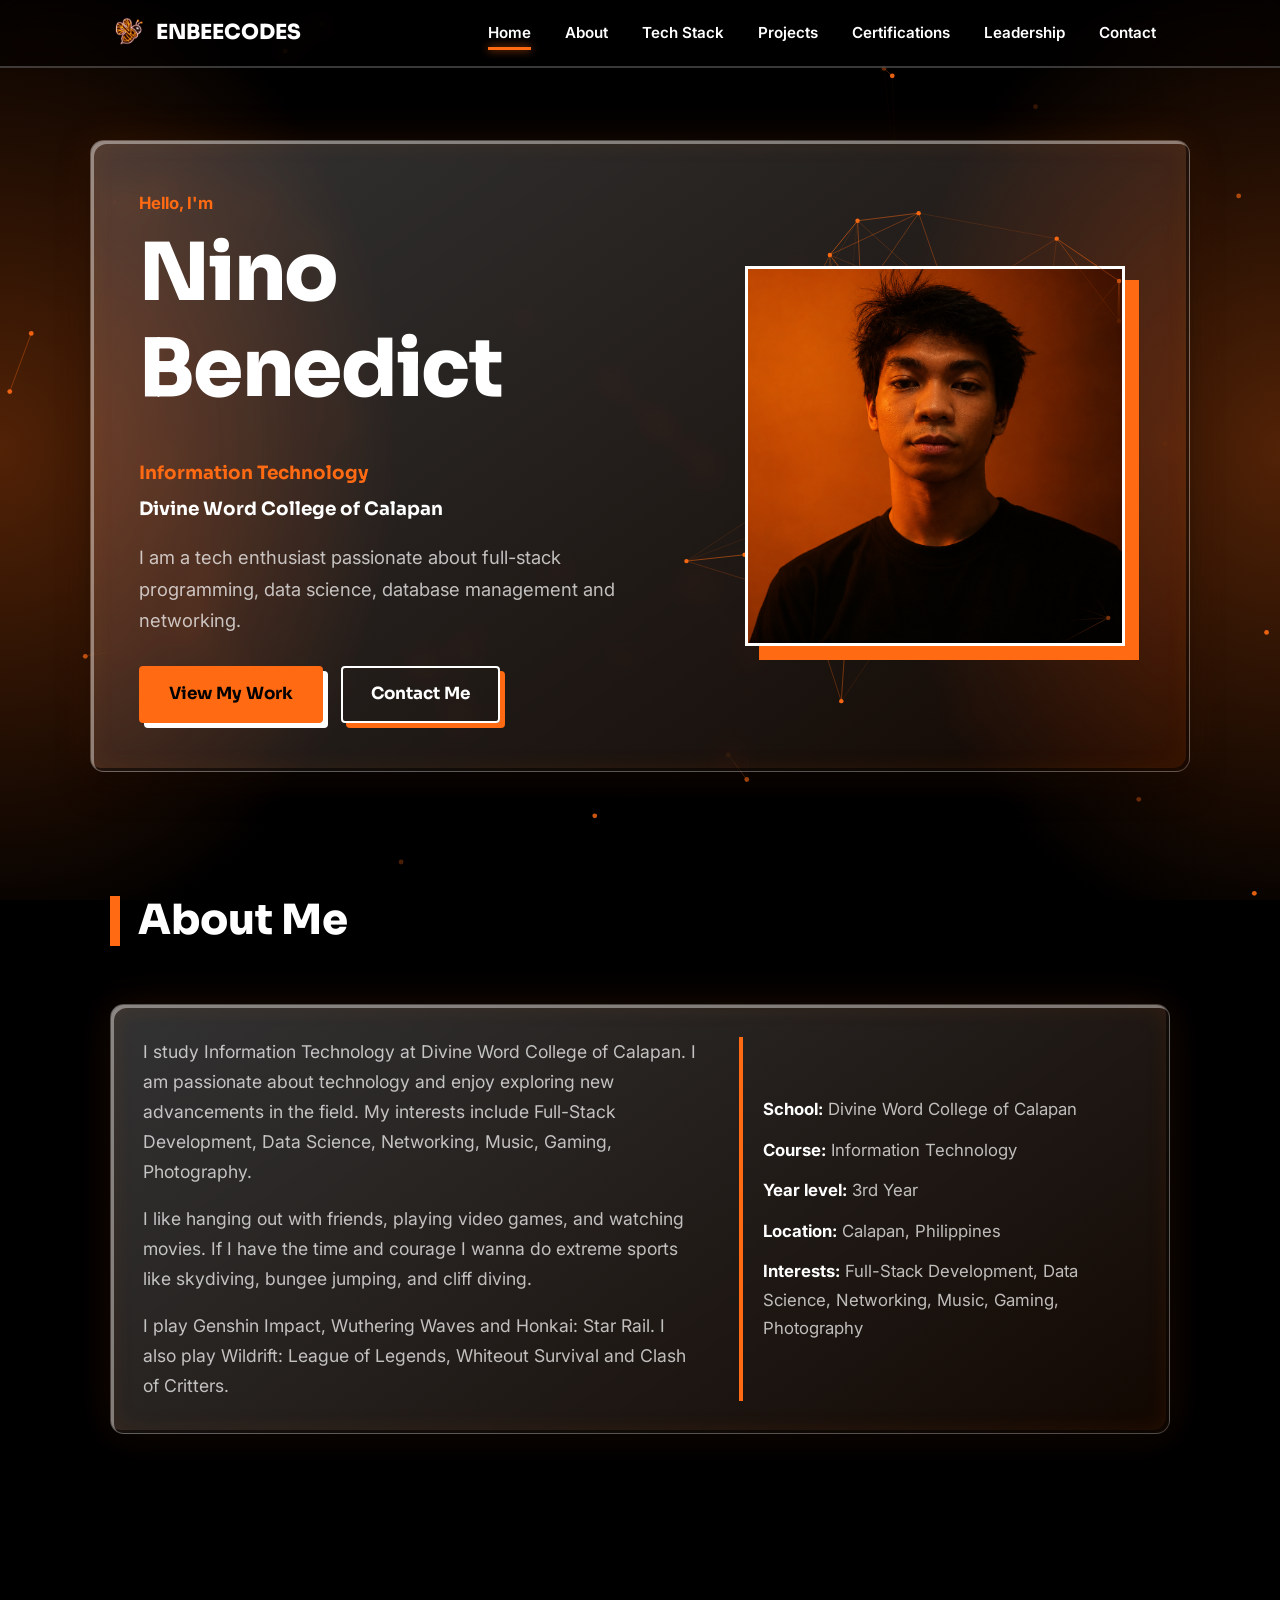
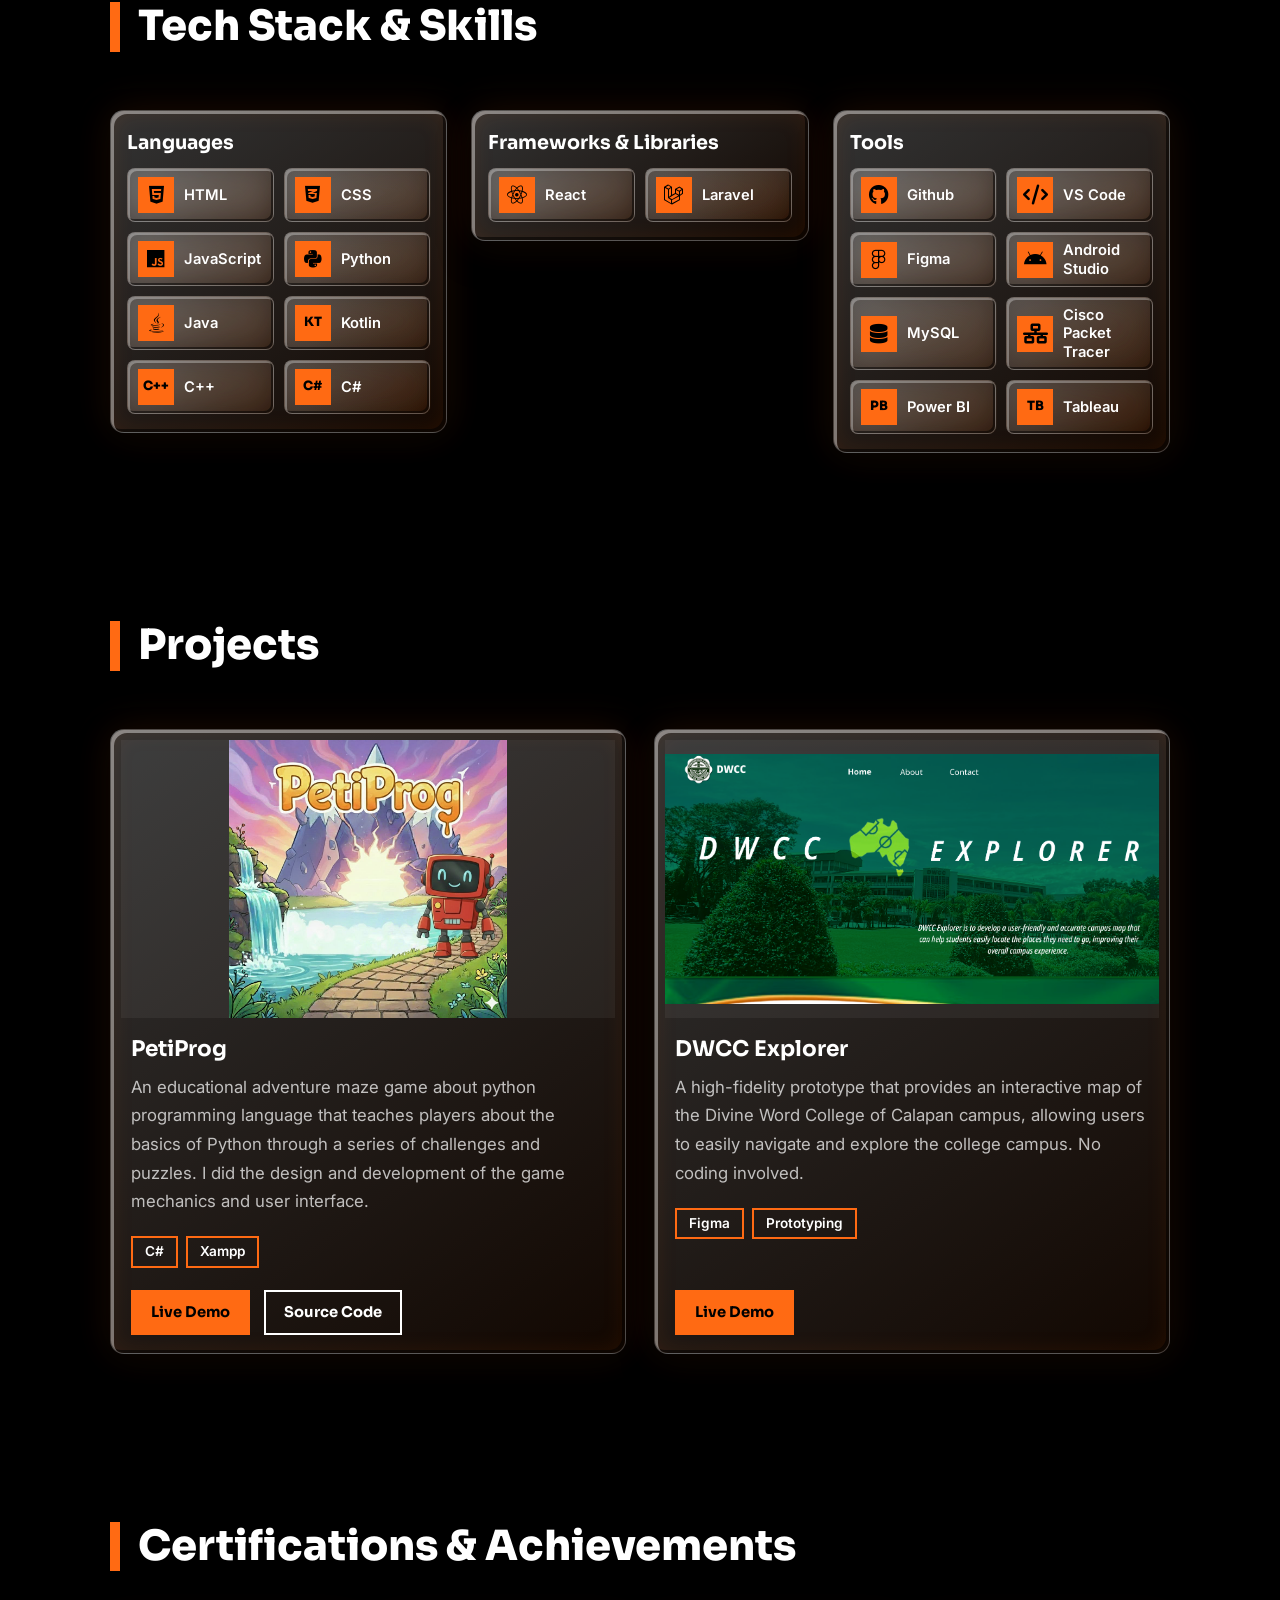
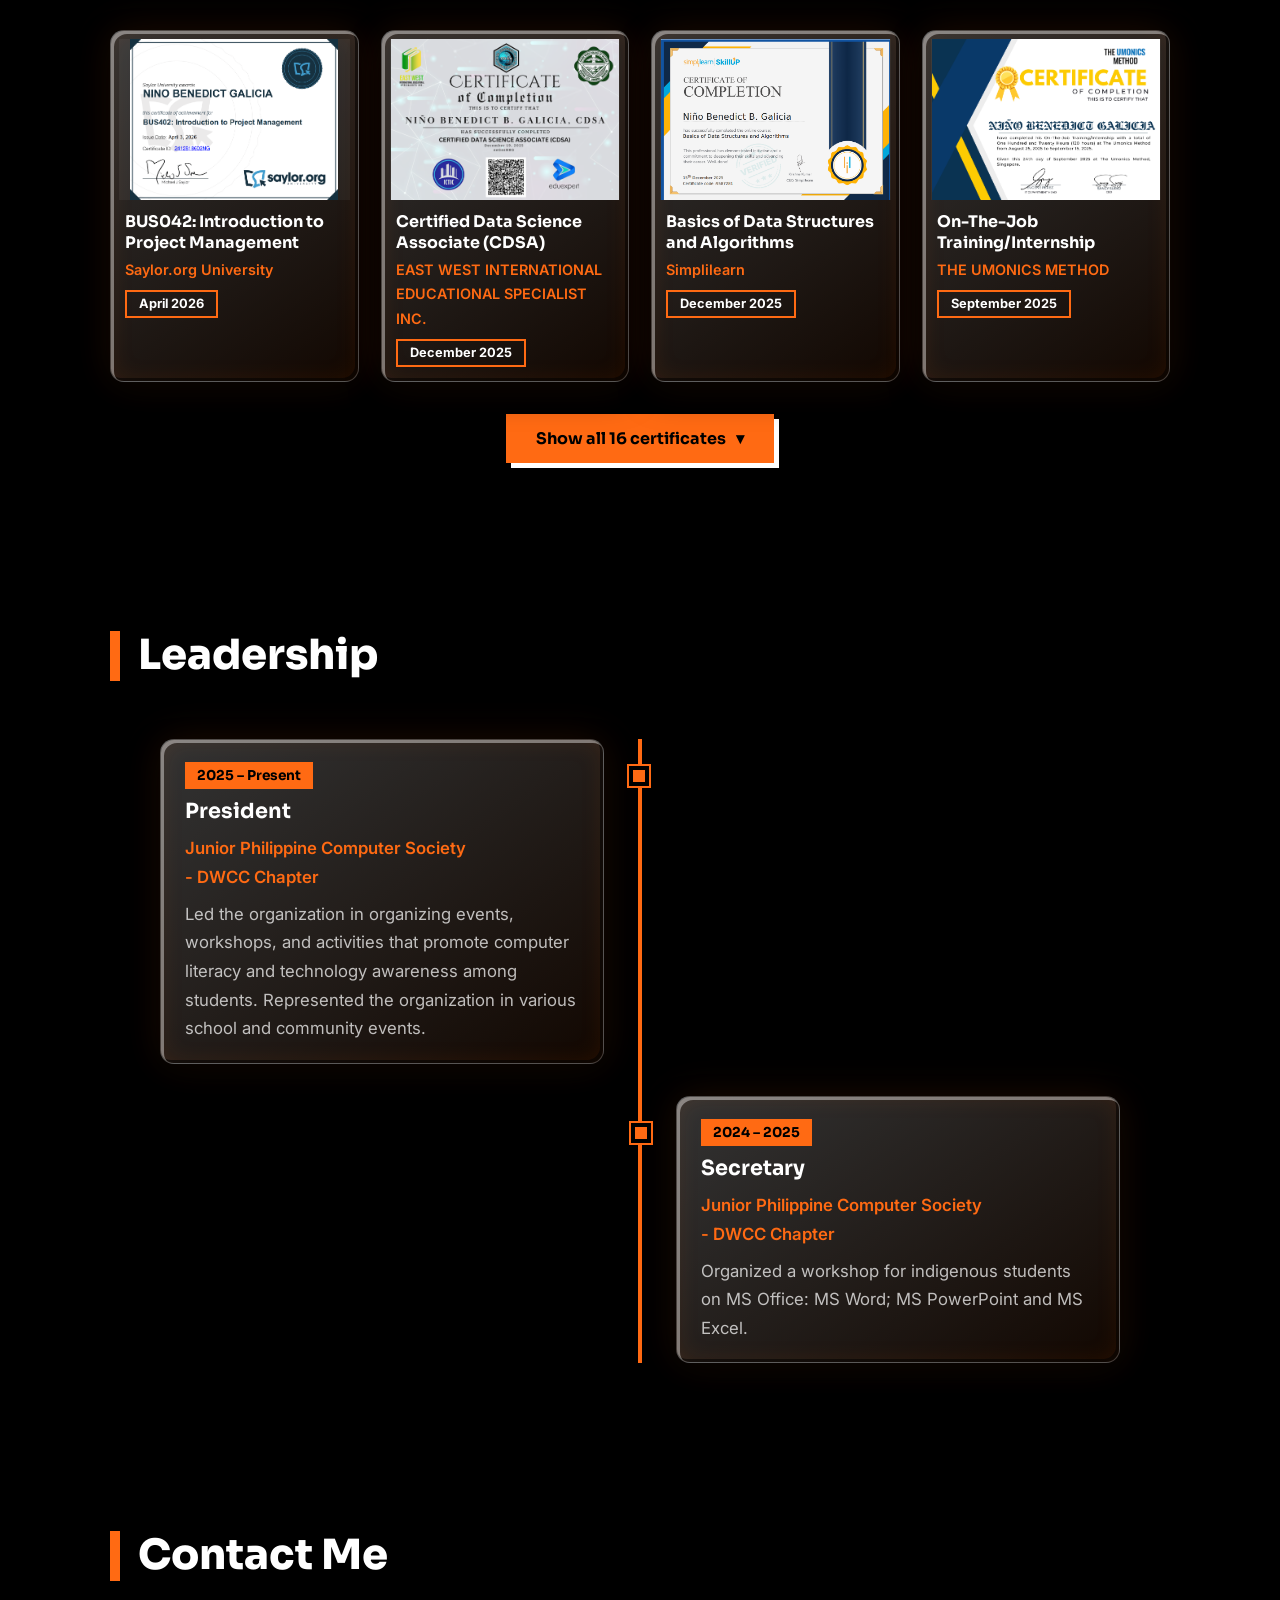
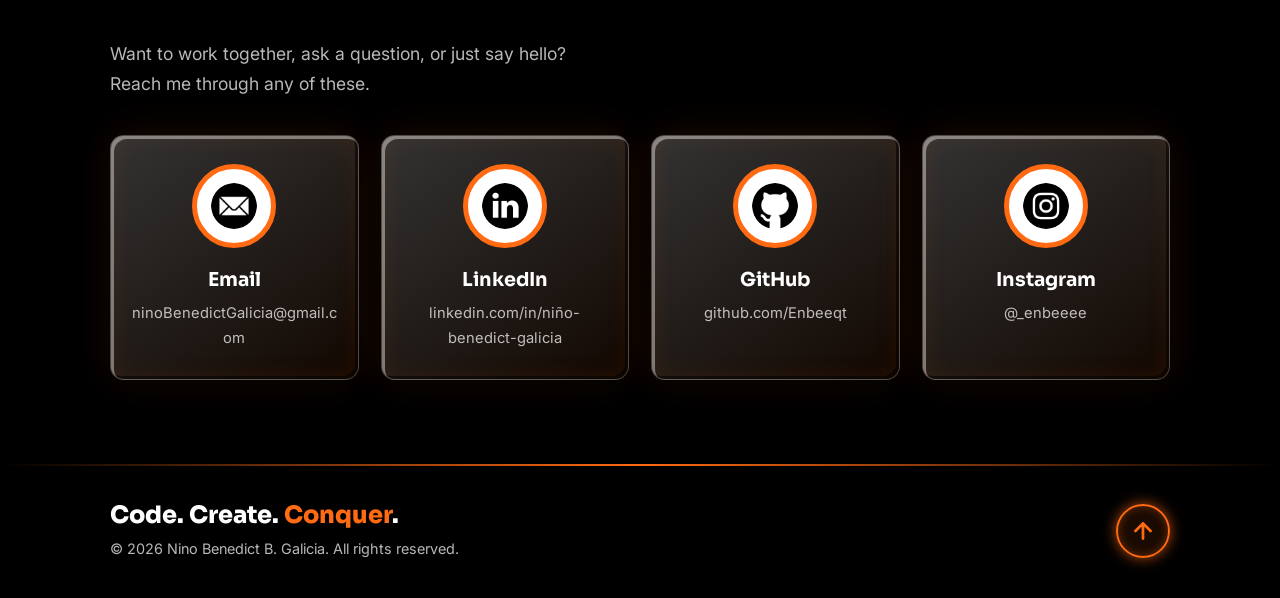
==== commit eb3affc7: "Update contact email and LinkedIn profile links" ====
--- a/index.html
+++ b/index.html
@@ -442,12 +442,12 @@
         <h2 class="section-title">Contact Me</h2>
         <p class="contact-intro">Want to work together, ask a question, or just say hello? <br>Reach me through any of these.</p>
         <ul class="contact-links">
-          <li><a href="mailto:benedictgalicia30@gmail.com" class="contact-card">
+          <li><a href="mailto:ninoBenedictGalicia@gmail.com" class="contact-card">
             <img src="images/icons/email.png" alt="" width="48" height="48">
-            <span class="contact-label">Email</span><span class="contact-detail">benedictgalicia30@gmail.com</span></a></li>
-          <li><a href="https://www.linkedin.com/in/your-profile" class="contact-card" target="_blank" rel="noopener">
+            <span class="contact-label">Email</span><span class="contact-detail">ninoBenedictGalicia@gmail.com</span></a></li>
+          <li><a href="www.linkedin.com/in/niño-benedict-galicia-a41a78449" class="contact-card" target="_blank" rel="noopener">
             <img src="images/icons/linkedin.png" alt="" width="48" height="48">
-            <span class="contact-label">LinkedIn</span><span class="contact-detail">linkedin.com/in/your-profile</span></a></li>
+            <span class="contact-label">LinkedIn</span><span class="contact-detail">linkedin.com/in/niño-benedict-galicia</span></a></li>
           <li><a href="https://github.com/Enbeeqt" class="contact-card" target="_blank" rel="noopener">
             <img src="images/icons/github.png" alt="" width="48" height="48">
             <span class="contact-label">GitHub</span><span class="contact-detail">github.com/Enbeeqt</span></a></li>
--- a/style.css
+++ b/style.css
@@ -608,3 +608,73 @@
   text-shadow: none;
   box-shadow: none;
 }
+
+/* ---------- Footer: centered while it only holds the copyright line ---------- */
+.footer-inner { justify-content: center; text-align: center; }
+
+/* ---------- Footer: minimalist, with a punchline and a glowing power-up arrow ---------- */
+.site-footer { position: relative; padding: 36px 0; border-top: 0; }
+
+/* Thin orange line across the top that fades out at both ends */
+.site-footer::before {
+  content: ""; position: absolute; top: 0; left: 0; right: 0; height: 2px;
+  background: linear-gradient(90deg, transparent, var(--orange), transparent);
+}
+
+.footer-inner {
+  display: flex; flex-direction: row; flex-wrap: nowrap;
+  align-items: center; justify-content: space-between; gap: 24px;
+  text-align: left;
+}
+
+.footer-punch {
+  margin: 0 0 6px; color: var(--white);
+  font-family: var(--font-heading); font-size: clamp(1.1rem, 3vw, 1.5rem); font-weight: 800; line-height: 1.3;
+}
+.footer-punch span { color: var(--orange); }
+
+.copyright { margin: 0; font-size: 0.9rem; font-weight: 400; color: var(--muted); }
+
+/* Back to top: a glowing orange circle that rocks, with an arrow that keeps rising */
+.to-top {
+  flex: none; display: grid; place-items: center;
+  width: 54px; height: 54px;
+  border: 2px solid var(--orange); border-radius: 50%;
+  color: var(--orange); background: rgba(255, 106, 19, 0.1);
+  overflow: hidden;                                   /* the arrow disappears at the circle's edge */
+  box-shadow: 0 0 14px rgba(255, 106, 19, 0.7), inset 0 0 10px rgba(255, 106, 19, 0.35);
+  animation: tilt-rock 3s ease-in-out infinite alternate, glow-pulse 2s ease-in-out infinite;
+  transition: background 0.2s ease, color 0.2s ease;
+}
+.to-top svg { width: 26px; height: 26px; animation: power-up 1.6s ease-in infinite; }
+
+.to-top:hover { background: var(--orange); color: var(--black); }
+.to-top:hover svg { animation-duration: 0.8s; }       /* charges up faster on hover */
+.to-top:active { transform: scale(0.92); }
+
+@keyframes tilt-rock {
+  from { transform: rotate(-9deg); }
+  to   { transform: rotate(9deg); }
+}
+
+@keyframes glow-pulse {
+  0%, 100% { box-shadow: 0 0 10px rgba(255, 106, 19, 0.5), inset 0 0 8px rgba(255, 106, 19, 0.25); }
+  50%      { box-shadow: 0 0 24px rgba(255, 106, 19, 1), inset 0 0 12px rgba(255, 106, 19, 0.5); }
+}
+
+/* Rises out of the top, then comes back in from the bottom, like a power-up */
+@keyframes power-up {
+  0%   { transform: translateY(0); opacity: 1; }
+  50%  { transform: translateY(-20px); opacity: 0; }
+  51%  { transform: translateY(20px); opacity: 0; }
+  100% { transform: translateY(0); opacity: 1; }
+}
+
+@media (max-width: 520px) {
+  .to-top { width: 46px; height: 46px; }
+  .to-top svg { width: 22px; height: 22px; }
+}
+
+@media (prefers-reduced-motion: reduce) {
+  .to-top, .to-top svg { animation: none; }
+}
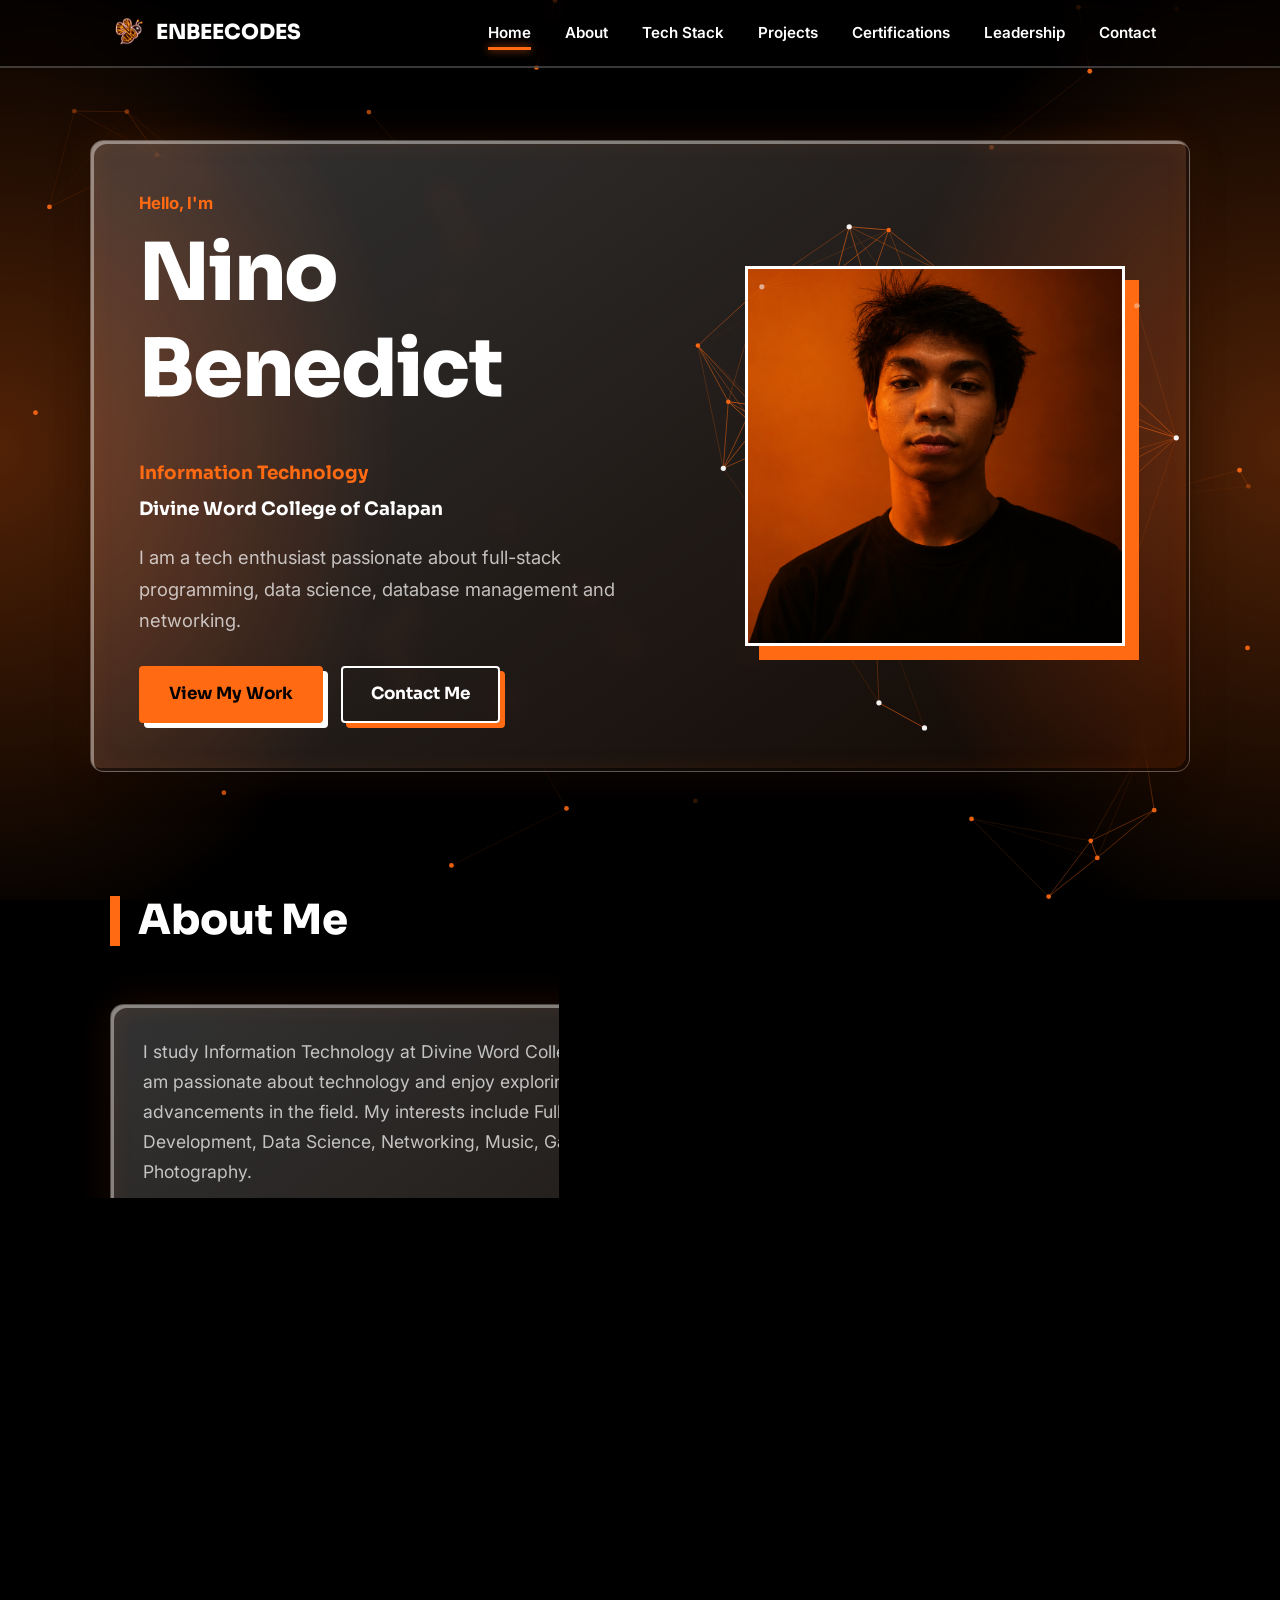
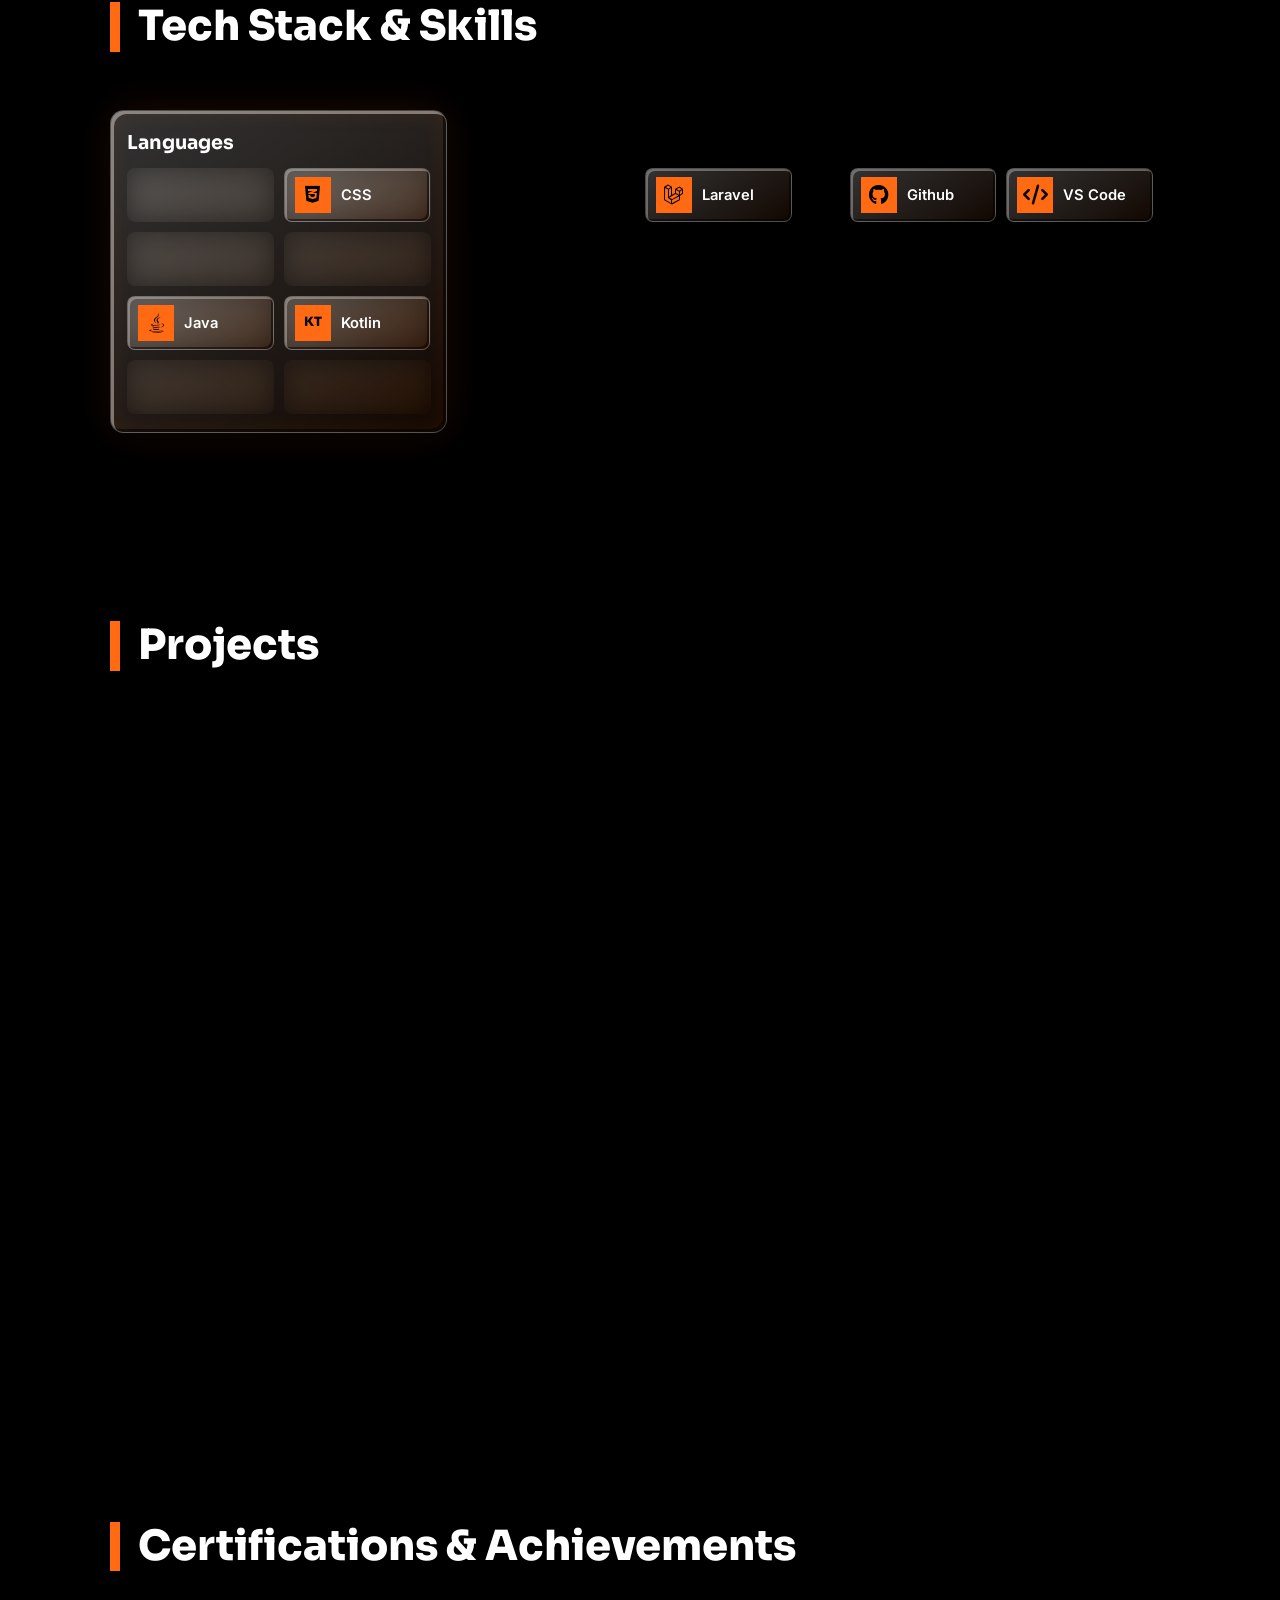
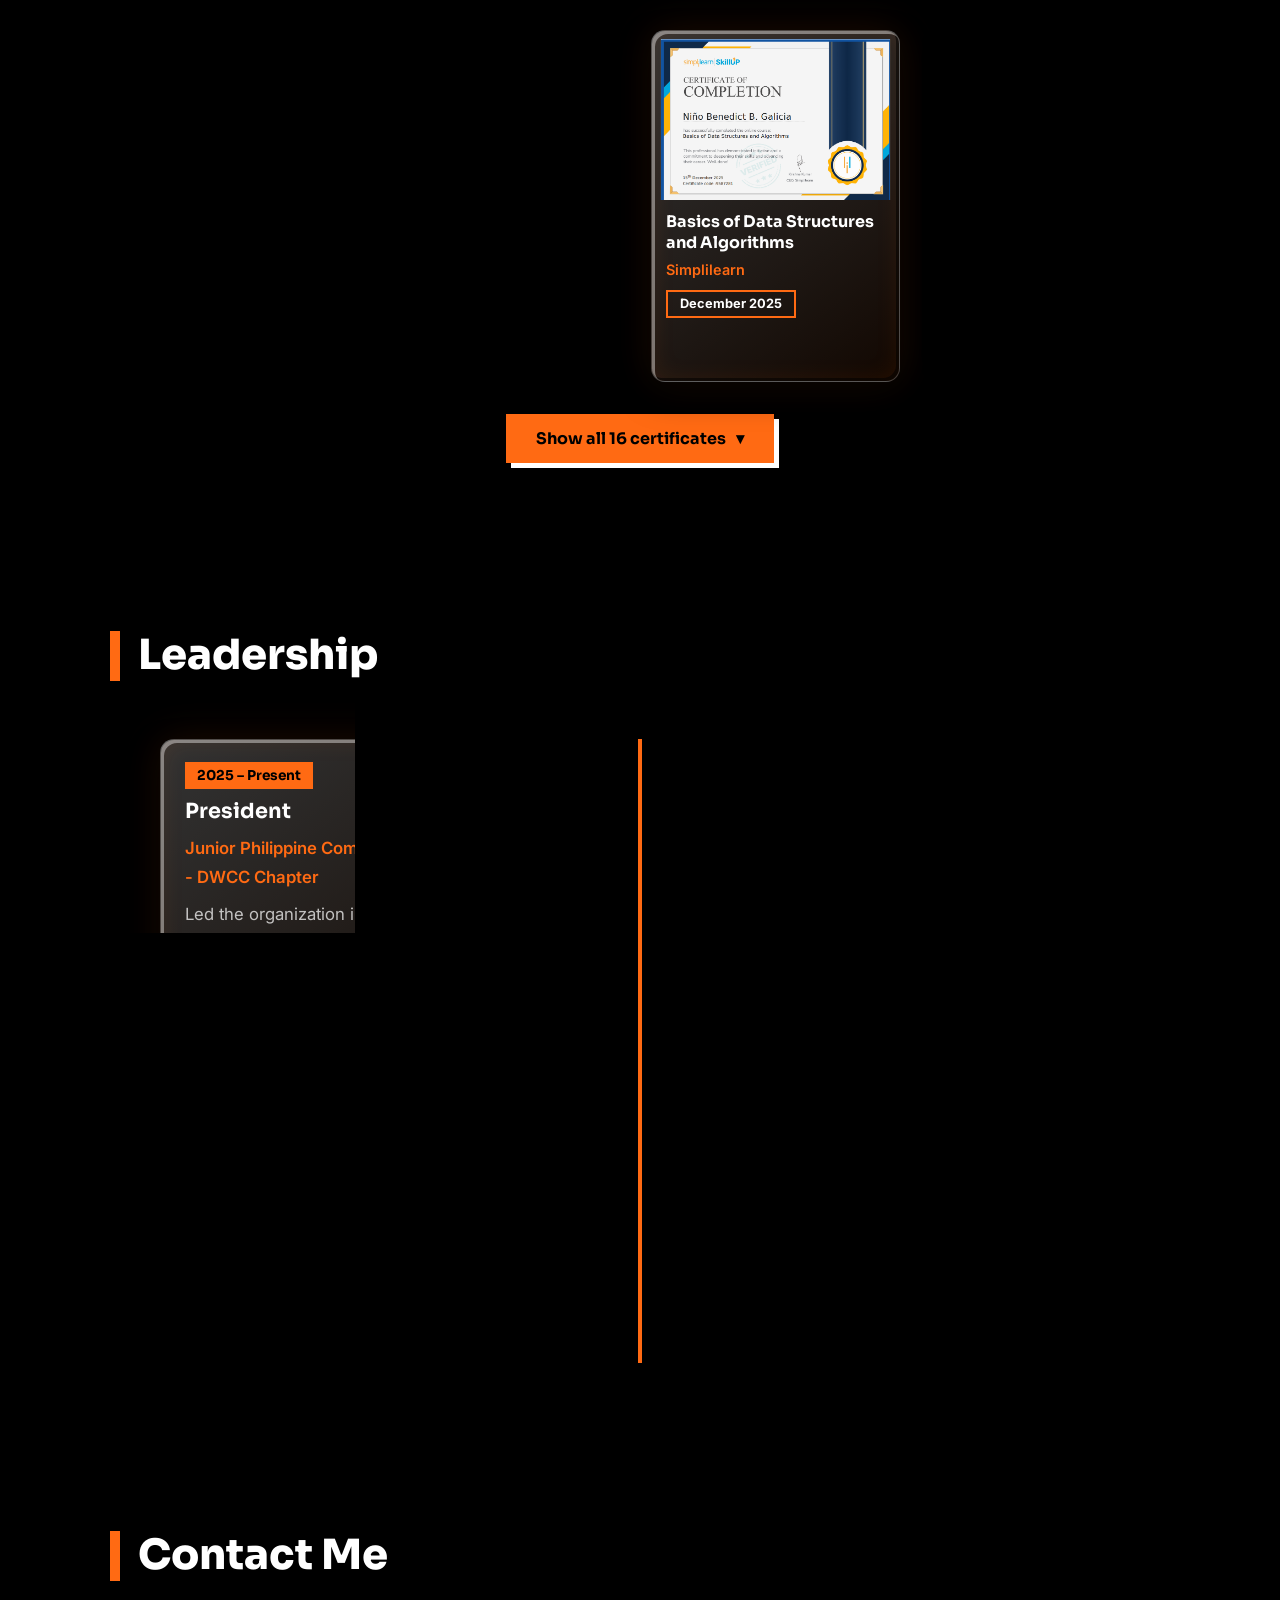
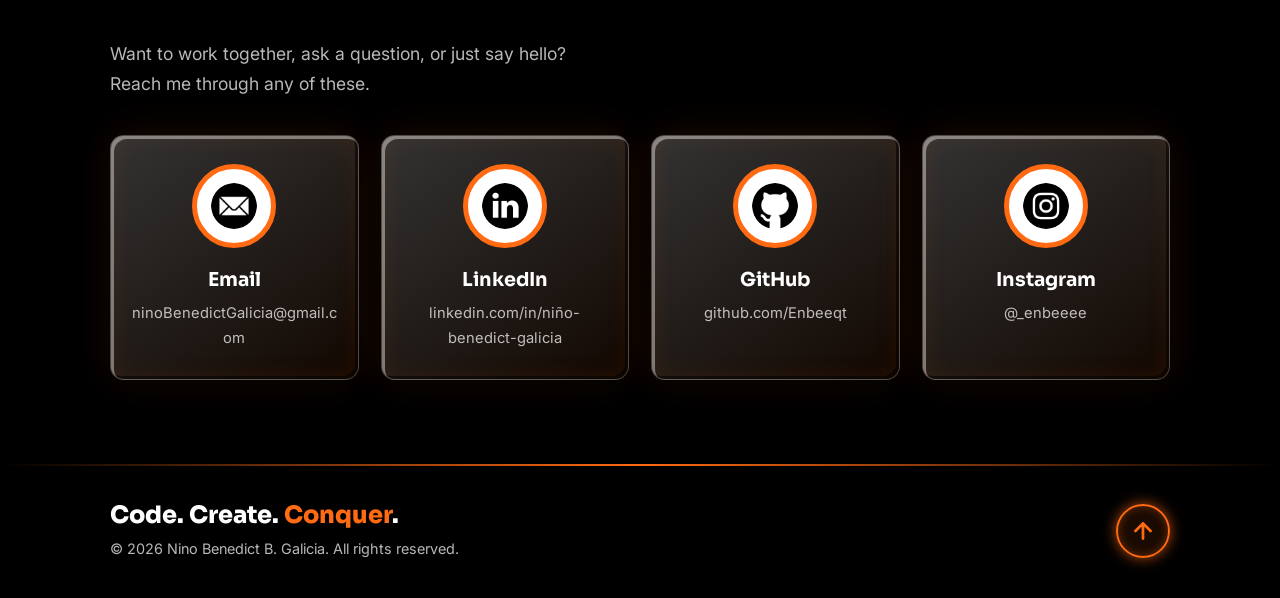
==== commit 229a9655: "Fix LinkedIn URL in contact links Updated LinkedIn URL to include 'https://' and fixed encoding." ====
--- a/index.html
+++ b/index.html
@@ -445,7 +445,7 @@
           <li><a href="mailto:ninoBenedictGalicia@gmail.com" class="contact-card">
             <img src="images/icons/email.png" alt="" width="48" height="48">
             <span class="contact-label">Email</span><span class="contact-detail">ninoBenedictGalicia@gmail.com</span></a></li>
-          <li><a href="www.linkedin.com/in/niño-benedict-galicia-a41a78449" class="contact-card" target="_blank" rel="noopener">
+          <li><a href="https://www.linkedin.com/in/ni%C3%B1o-benedict-galicia-a41a78449/" class="contact-card" target="_blank" rel="noopener">
             <img src="images/icons/linkedin.png" alt="" width="48" height="48">
             <span class="contact-label">LinkedIn</span><span class="contact-detail">linkedin.com/in/niño-benedict-galicia</span></a></li>
           <li><a href="https://github.com/Enbeeqt" class="contact-card" target="_blank" rel="noopener">
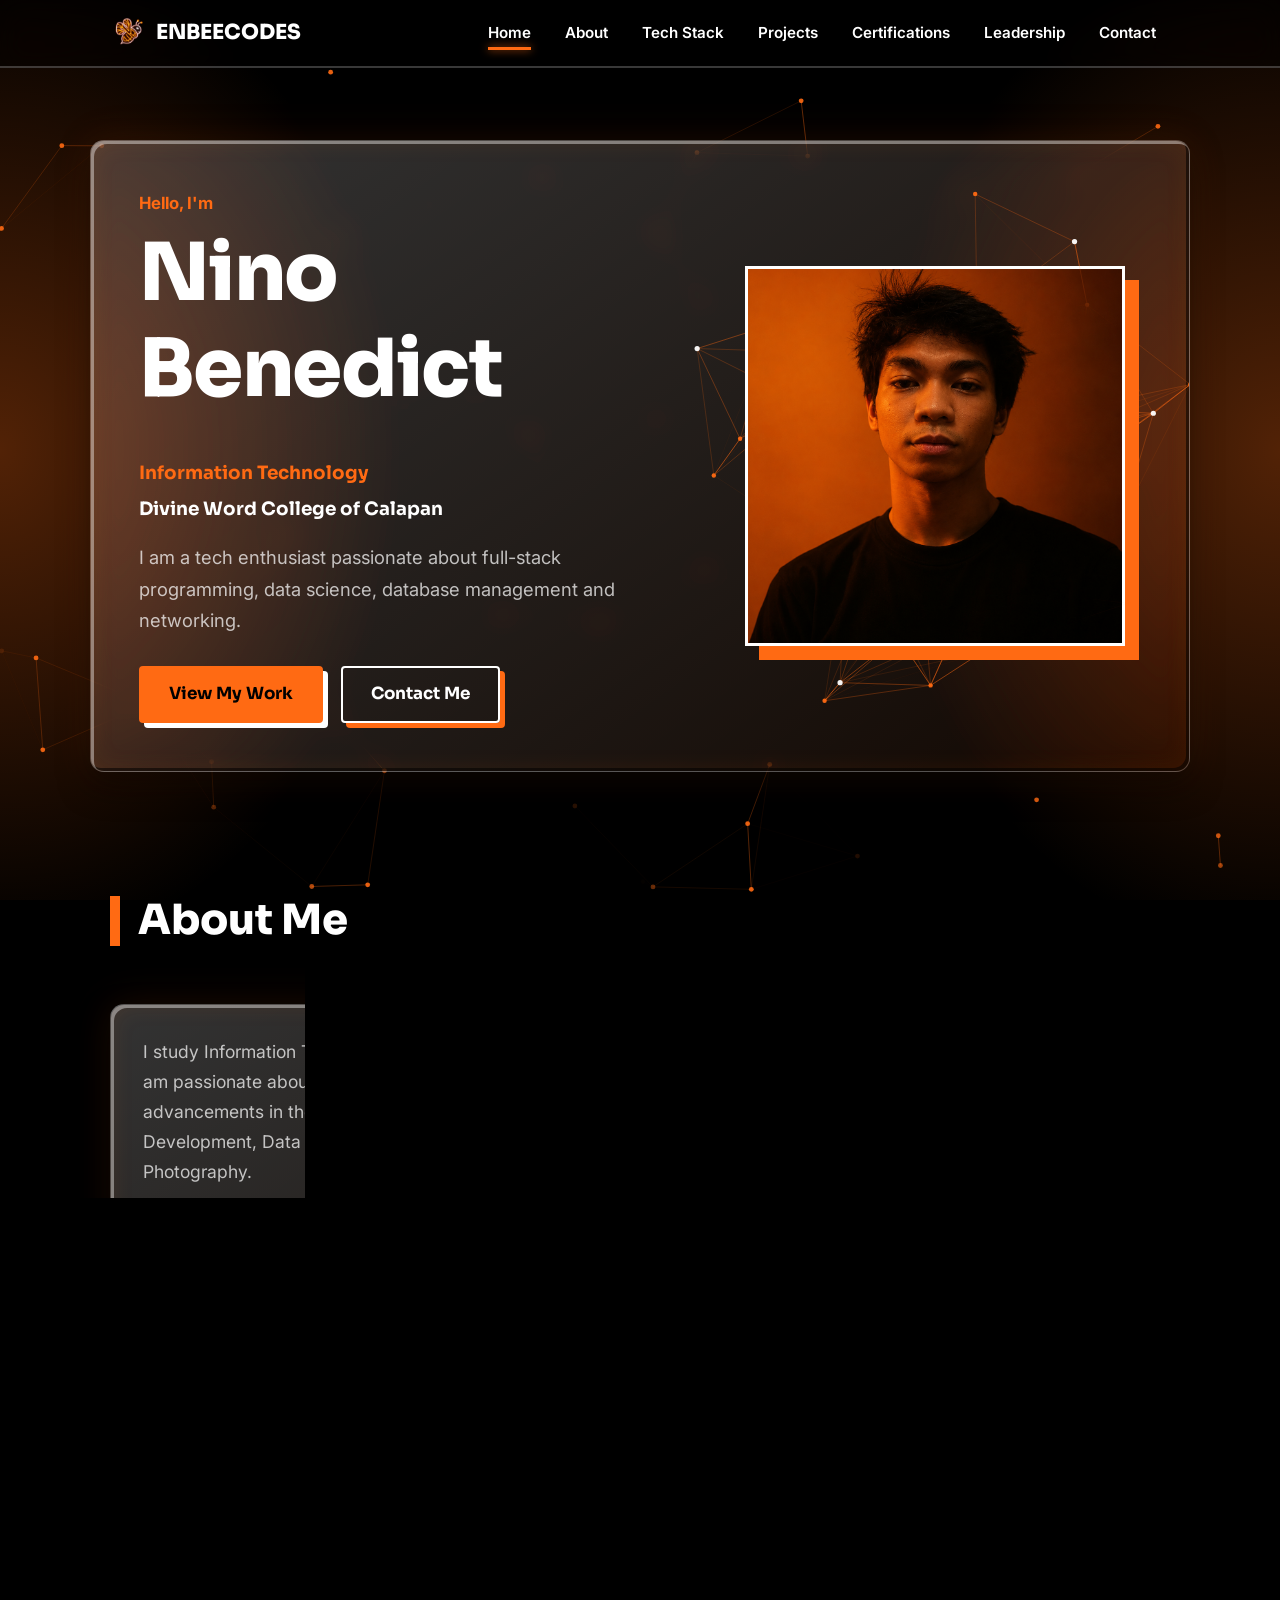
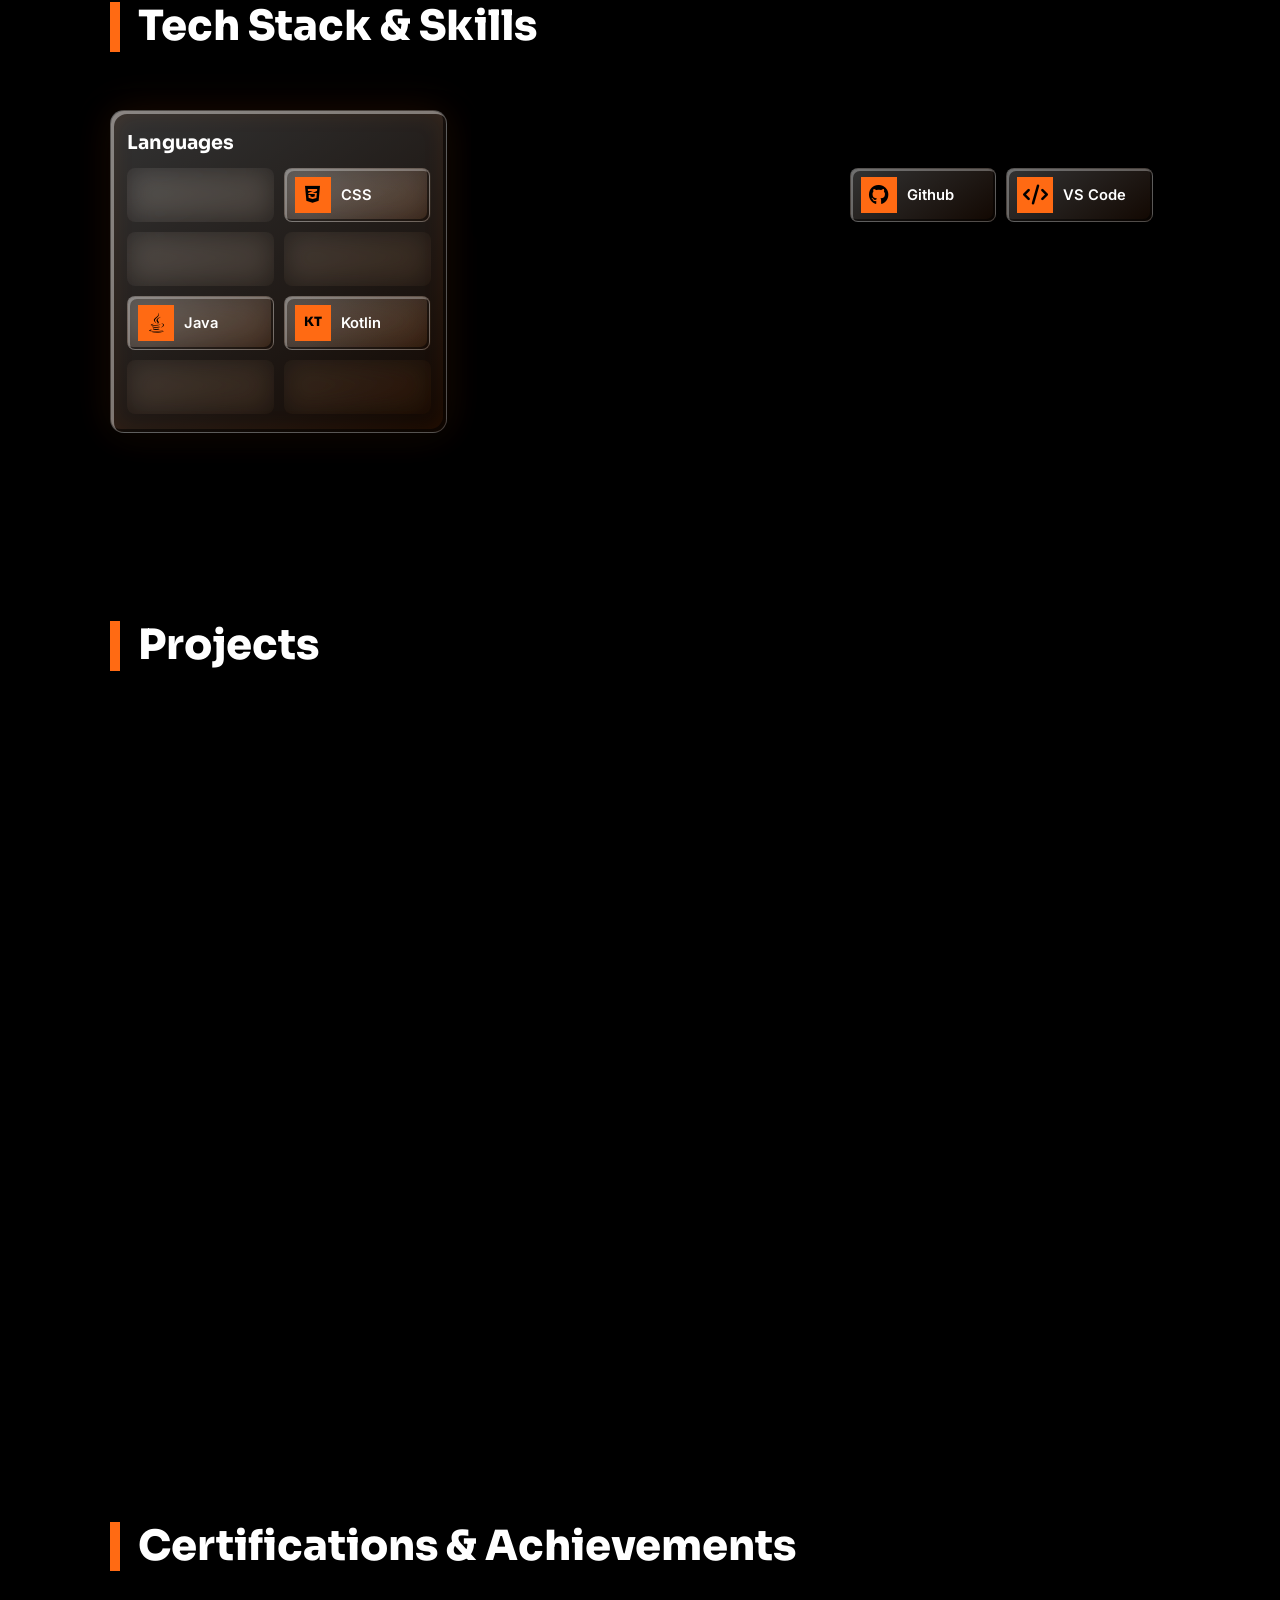
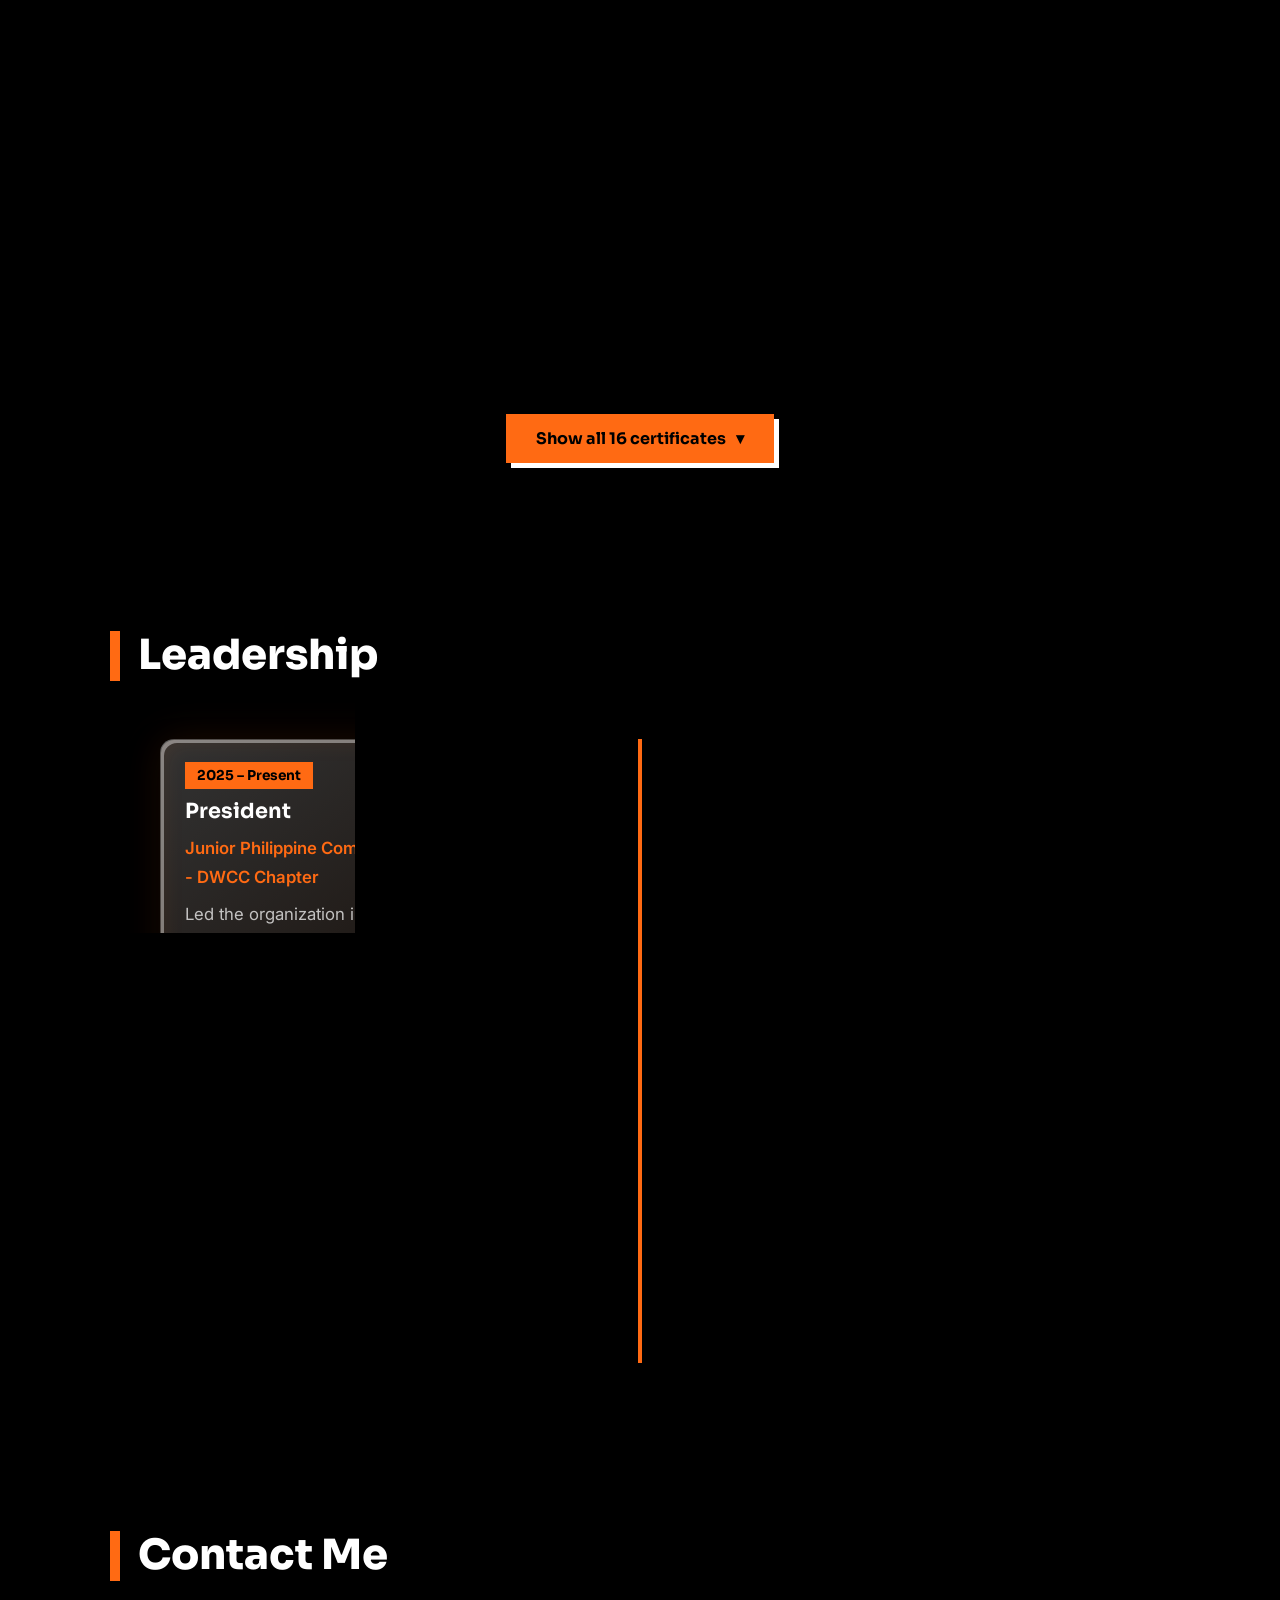
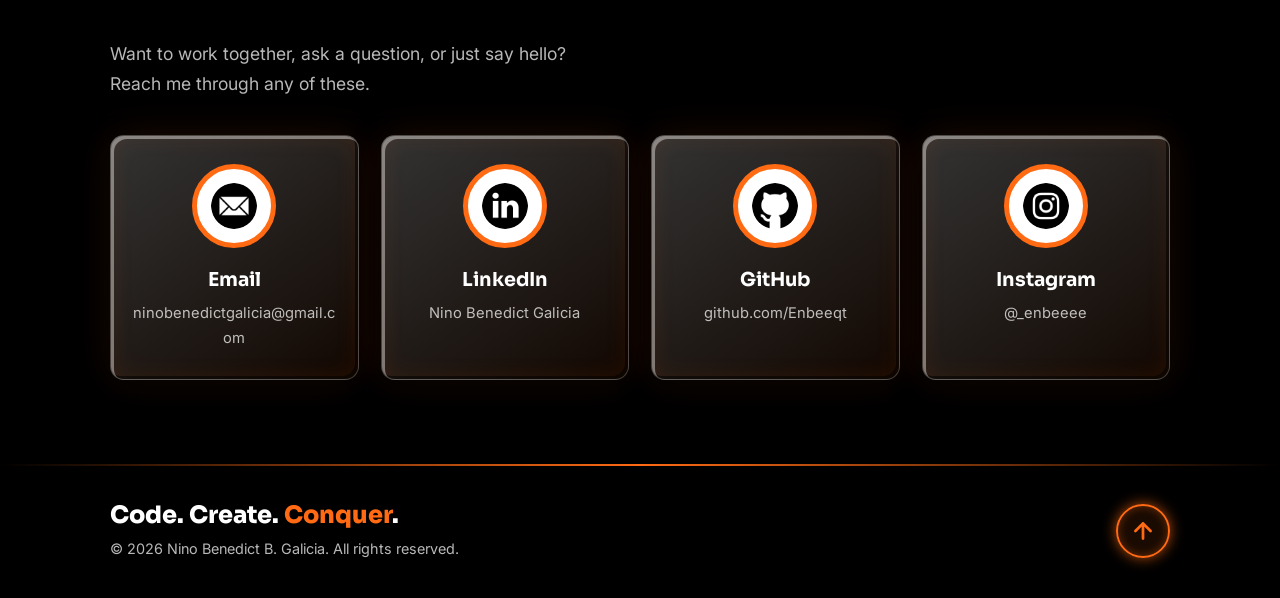
==== commit af369e78: "Update email and LinkedIn contact details" ====
--- a/index.html
+++ b/index.html
@@ -442,12 +442,12 @@
         <h2 class="section-title">Contact Me</h2>
         <p class="contact-intro">Want to work together, ask a question, or just say hello? <br>Reach me through any of these.</p>
         <ul class="contact-links">
-          <li><a href="mailto:ninoBenedictGalicia@gmail.com" class="contact-card">
+          <li><a href="mailto:ninobenedictgalicia@gmail.com" class="contact-card">
             <img src="images/icons/email.png" alt="" width="48" height="48">
-            <span class="contact-label">Email</span><span class="contact-detail">ninoBenedictGalicia@gmail.com</span></a></li>
-          <li><a href="https://www.linkedin.com/in/ni%C3%B1o-benedict-galicia-a41a78449/" class="contact-card" target="_blank" rel="noopener">
+            <span class="contact-label">Email</span><span class="contact-detail">ninobenedictgalicia@gmail.com</span></a></li>
+          <li><a href="www.linkedin.com/in/niño-benedict-galicia-a41a78449" class="contact-card" target="_blank" rel="noopener">
             <img src="images/icons/linkedin.png" alt="" width="48" height="48">
-            <span class="contact-label">LinkedIn</span><span class="contact-detail">linkedin.com/in/niño-benedict-galicia</span></a></li>
+            <span class="contact-label">LinkedIn</span><span class="contact-detail">Nino Benedict Galicia</span></a></li>
           <li><a href="https://github.com/Enbeeqt" class="contact-card" target="_blank" rel="noopener">
             <img src="images/icons/github.png" alt="" width="48" height="48">
             <span class="contact-label">GitHub</span><span class="contact-detail">github.com/Enbeeqt</span></a></li>
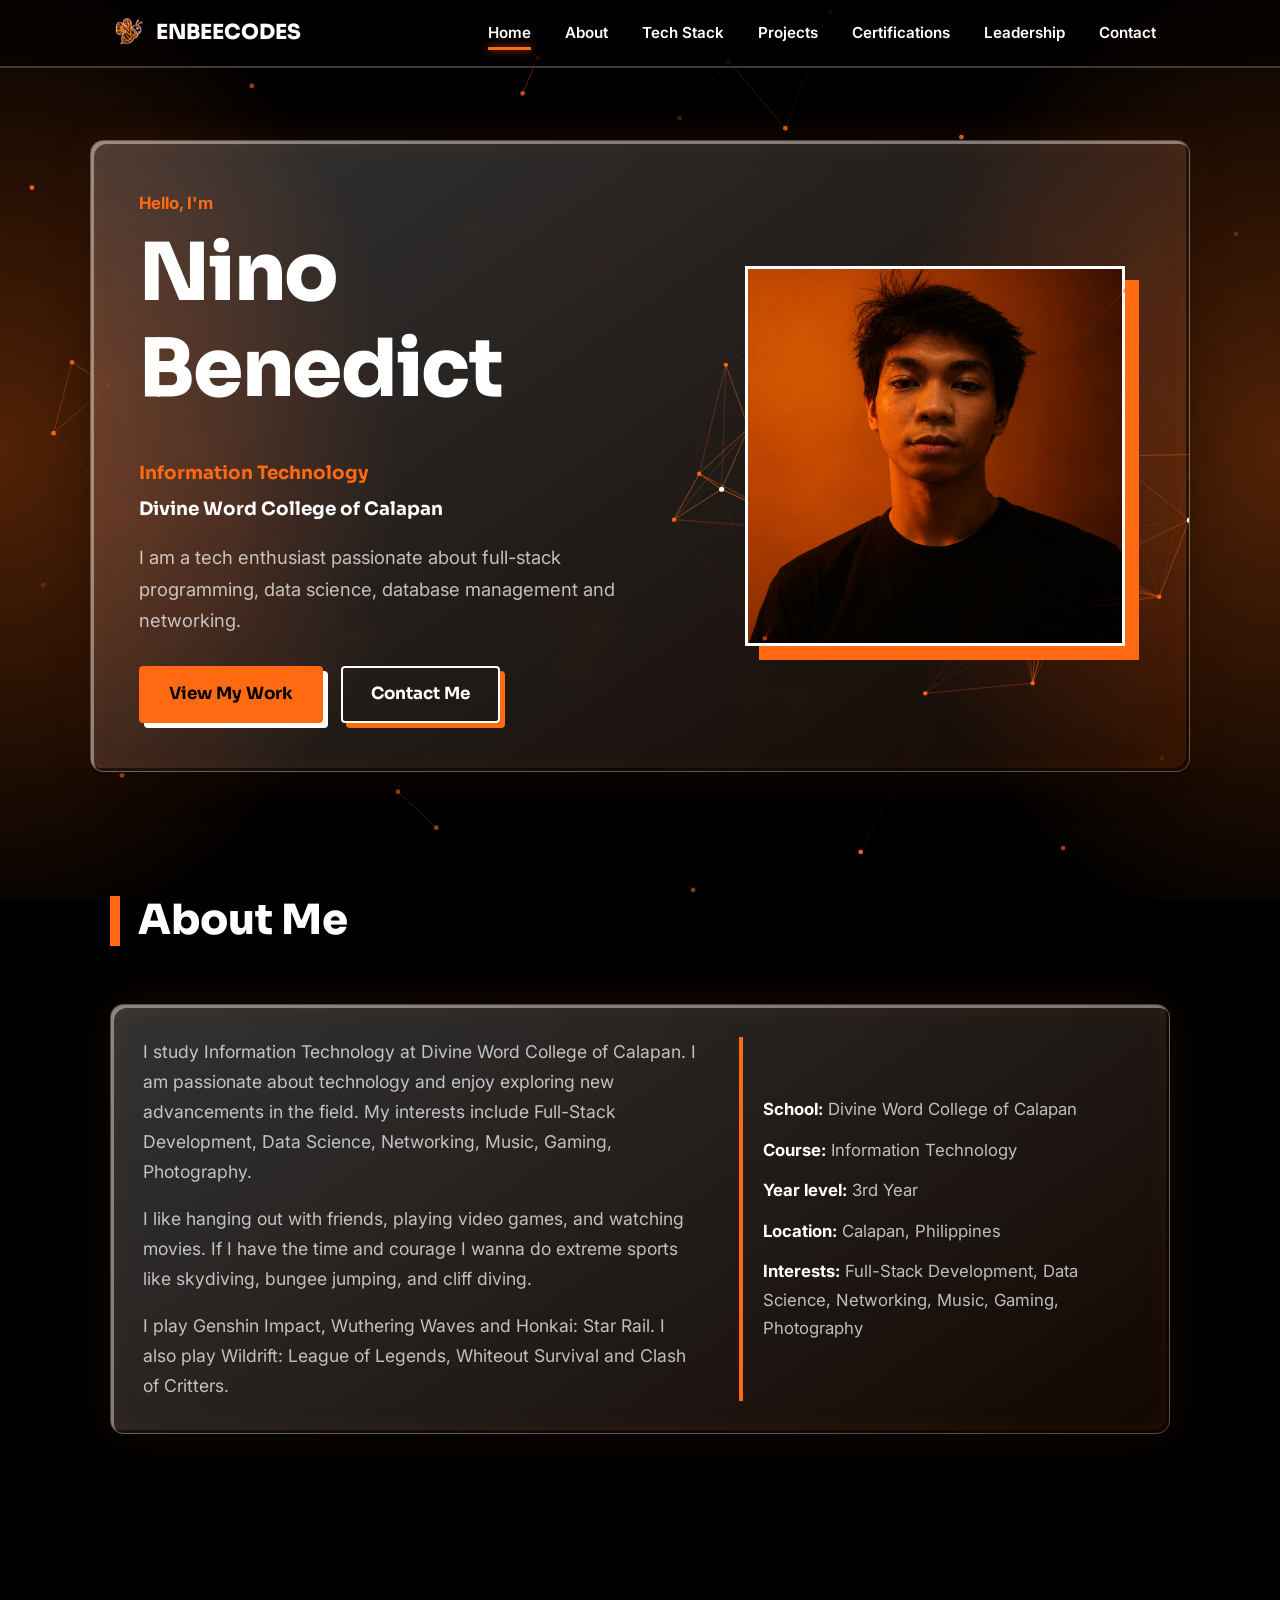
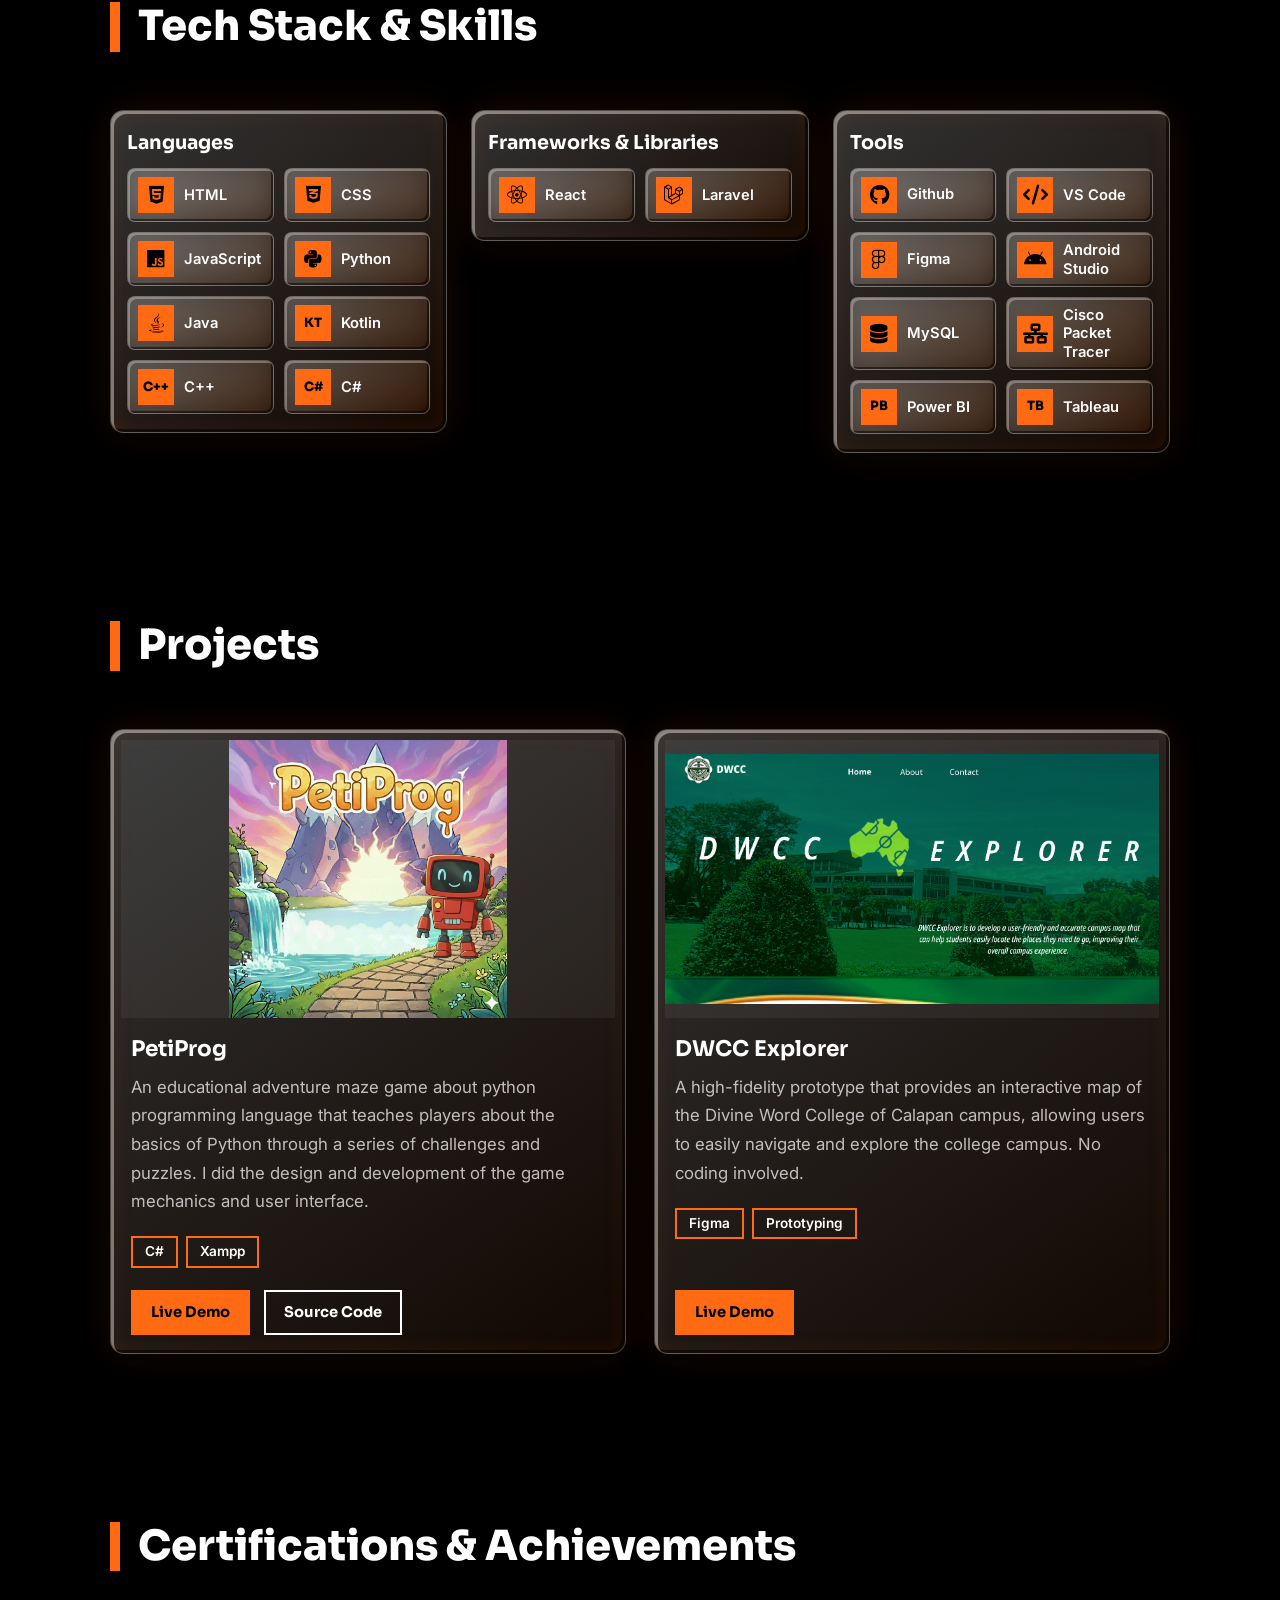
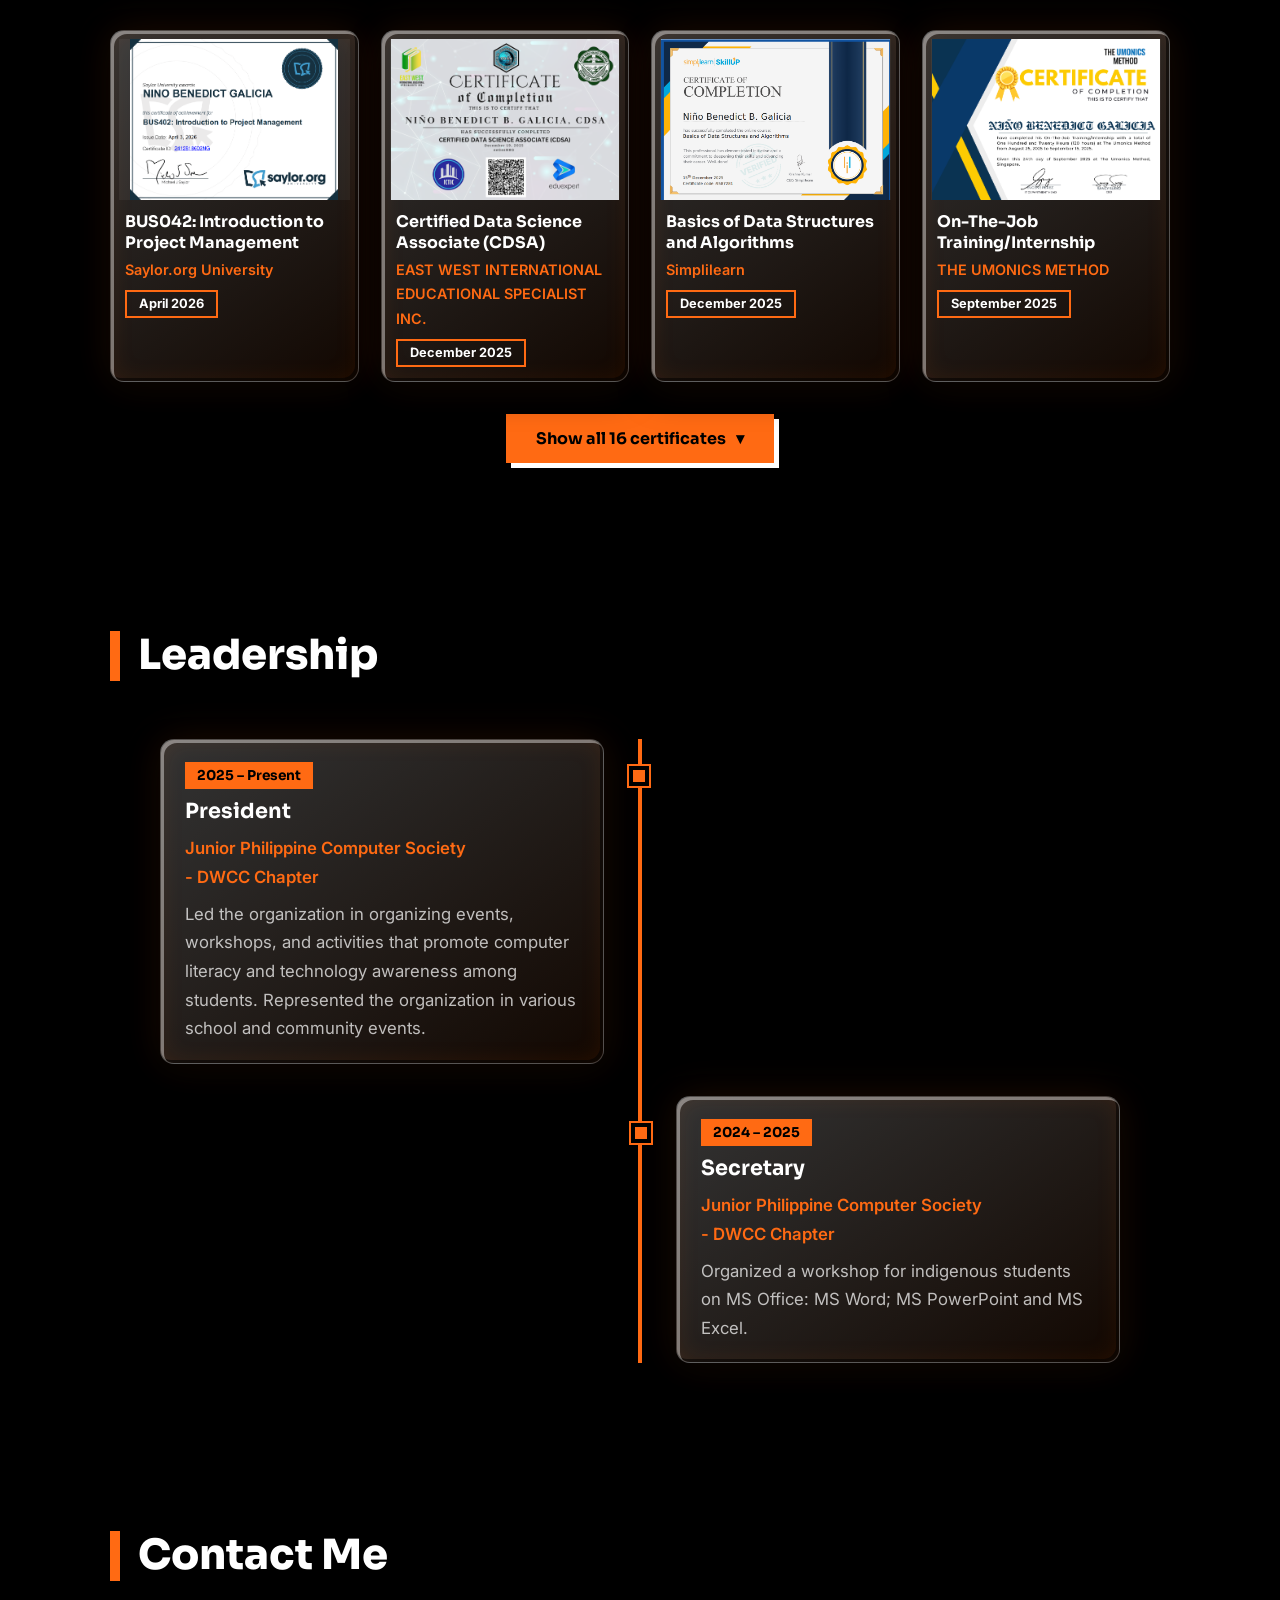
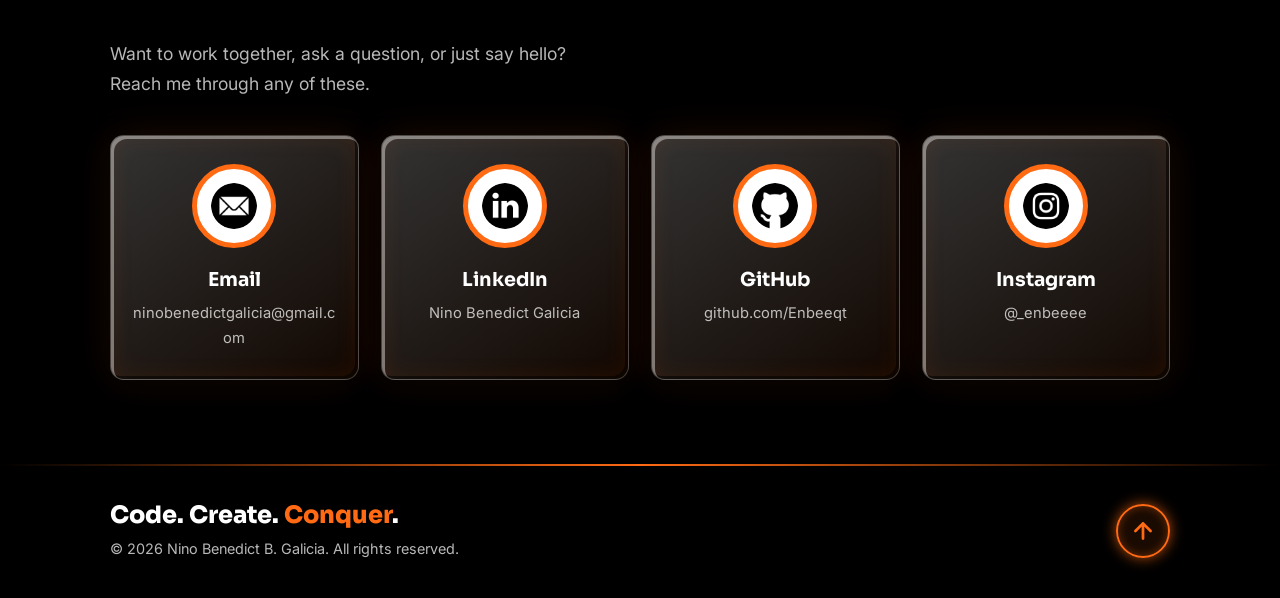
==== commit 287f3c5a: "Fix LinkedIn URL in contact links Updated LinkedIn URL for Nino Benedict Galicia." ====
--- a/index.html
+++ b/index.html
@@ -445,7 +445,7 @@
           <li><a href="mailto:ninobenedictgalicia@gmail.com" class="contact-card">
             <img src="images/icons/email.png" alt="" width="48" height="48">
             <span class="contact-label">Email</span><span class="contact-detail">ninobenedictgalicia@gmail.com</span></a></li>
-          <li><a href="www.linkedin.com/in/niño-benedict-galicia-a41a78449" class="contact-card" target="_blank" rel="noopener">
+          <li><a href="www.linkedin.com/in/niño-benedict-galicia-apr043005" class="contact-card" target="_blank" rel="noopener">
             <img src="images/icons/linkedin.png" alt="" width="48" height="48">
             <span class="contact-label">LinkedIn</span><span class="contact-detail">Nino Benedict Galicia</span></a></li>
           <li><a href="https://github.com/Enbeeqt" class="contact-card" target="_blank" rel="noopener">
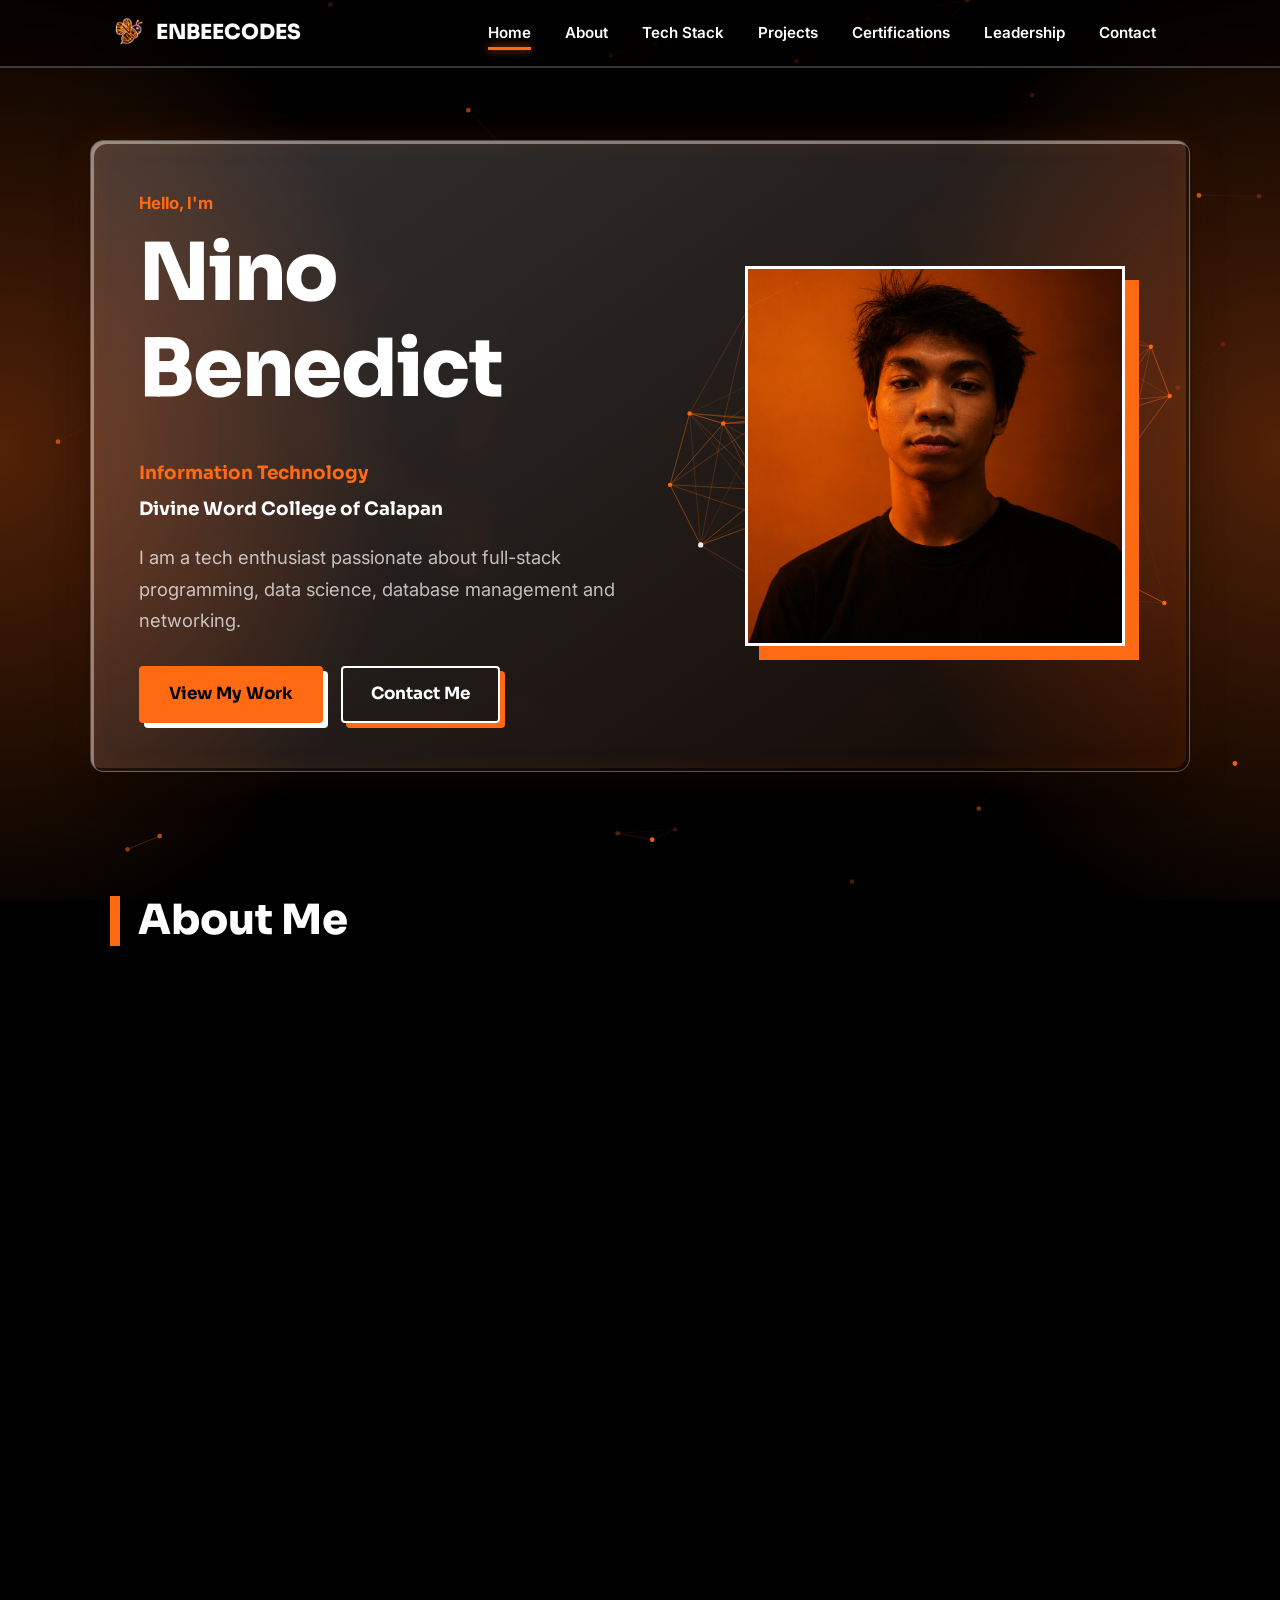
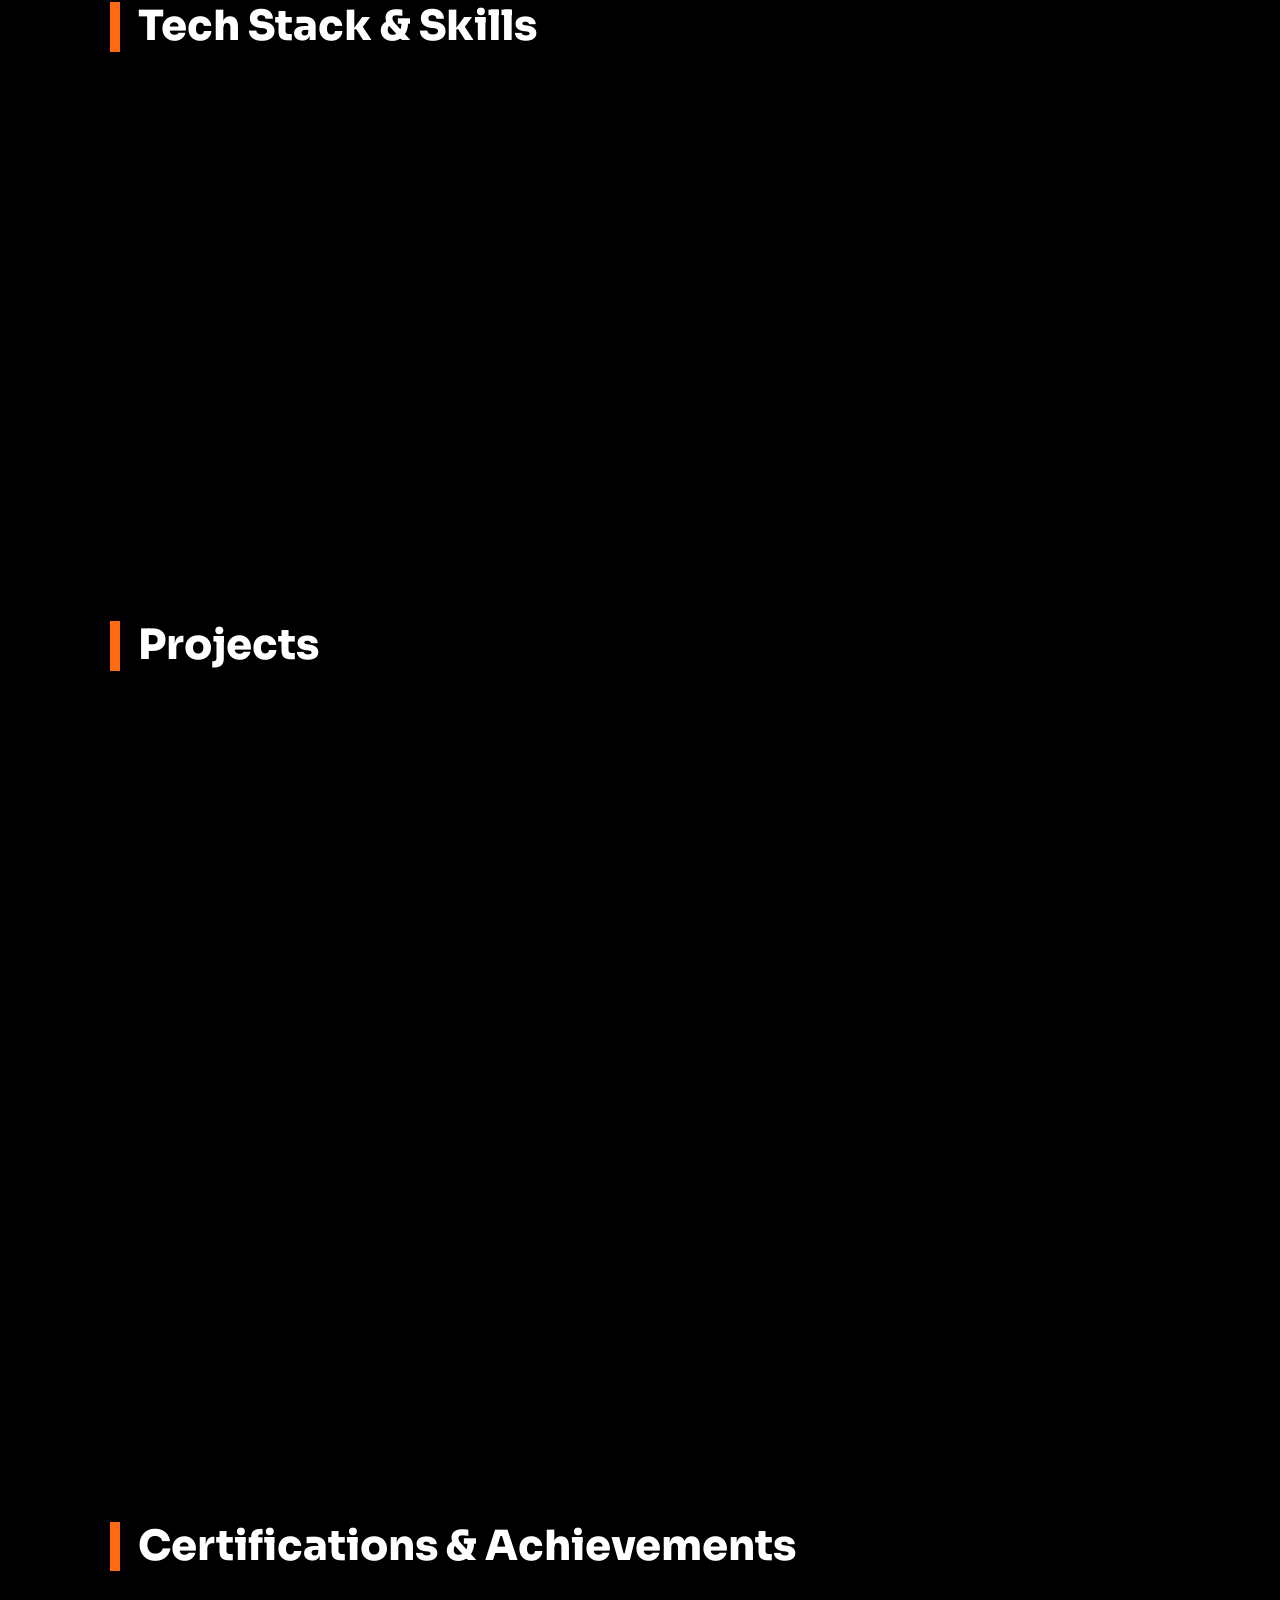
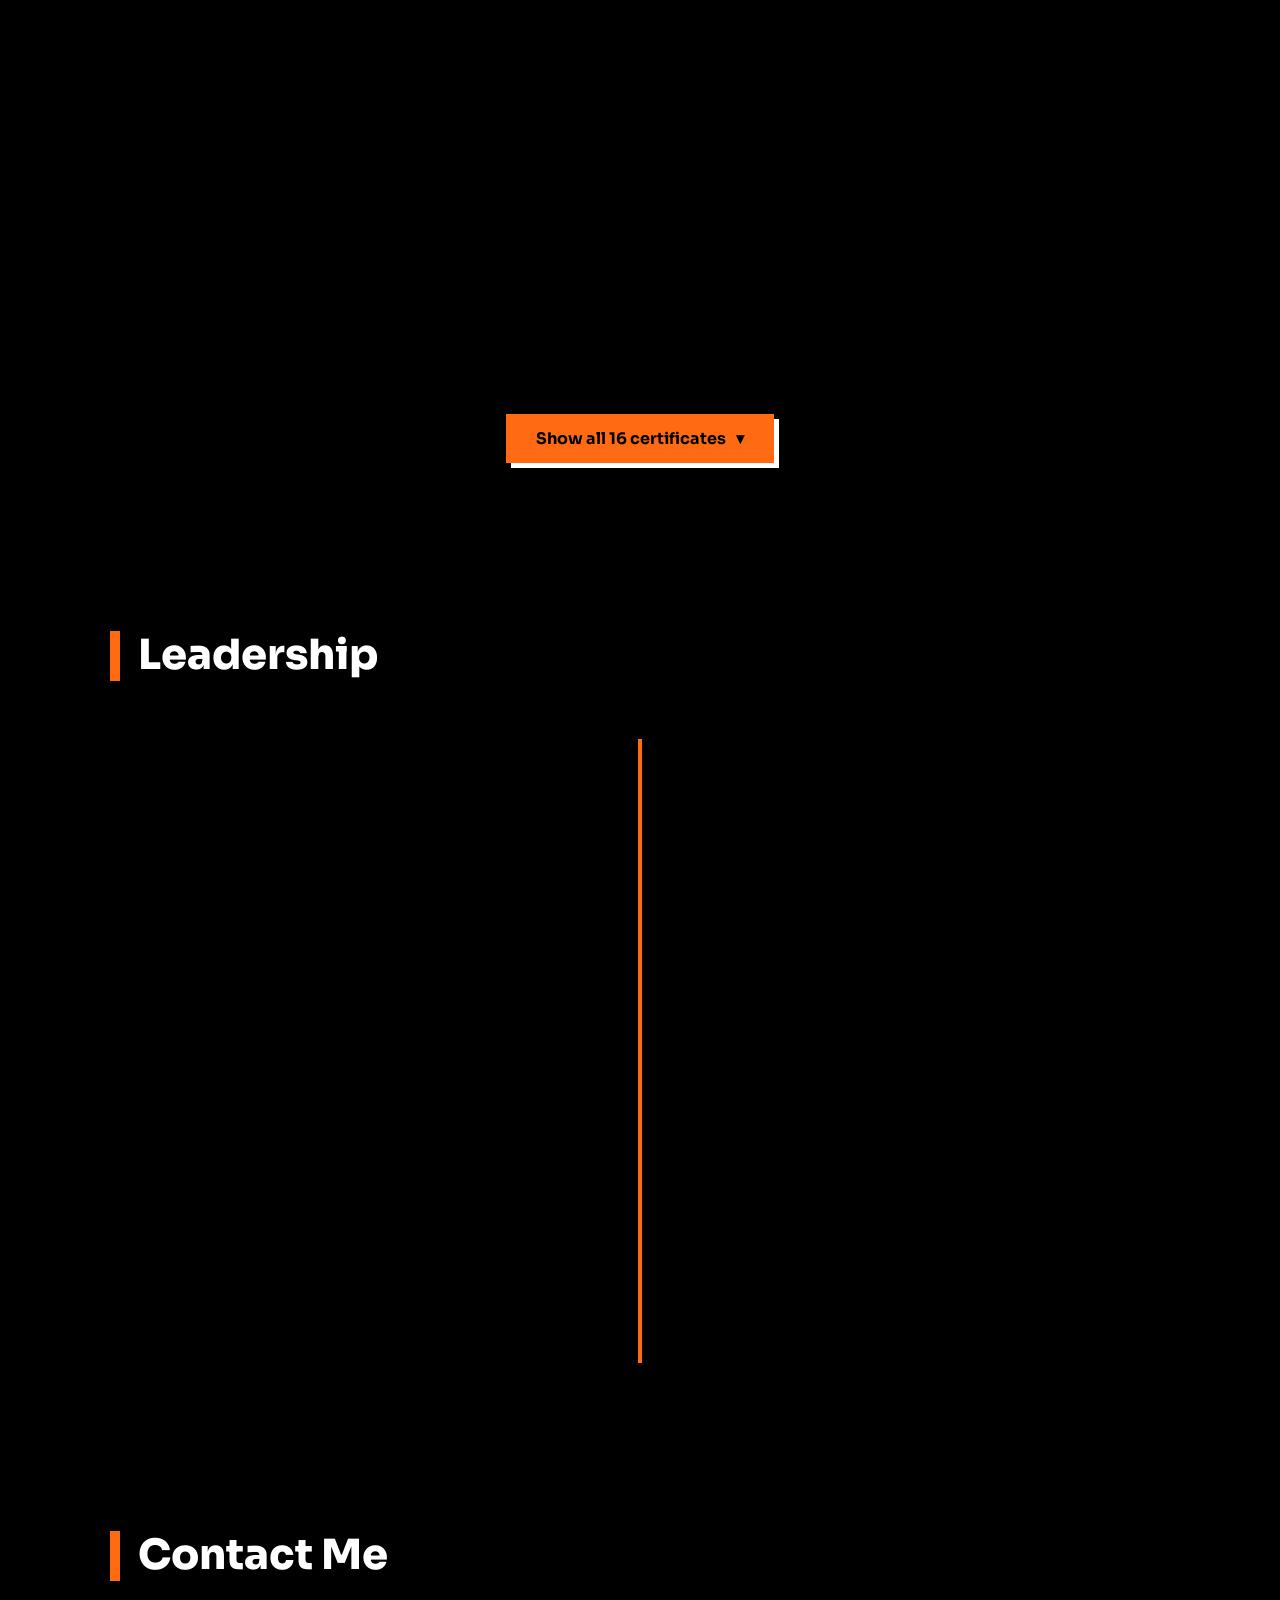
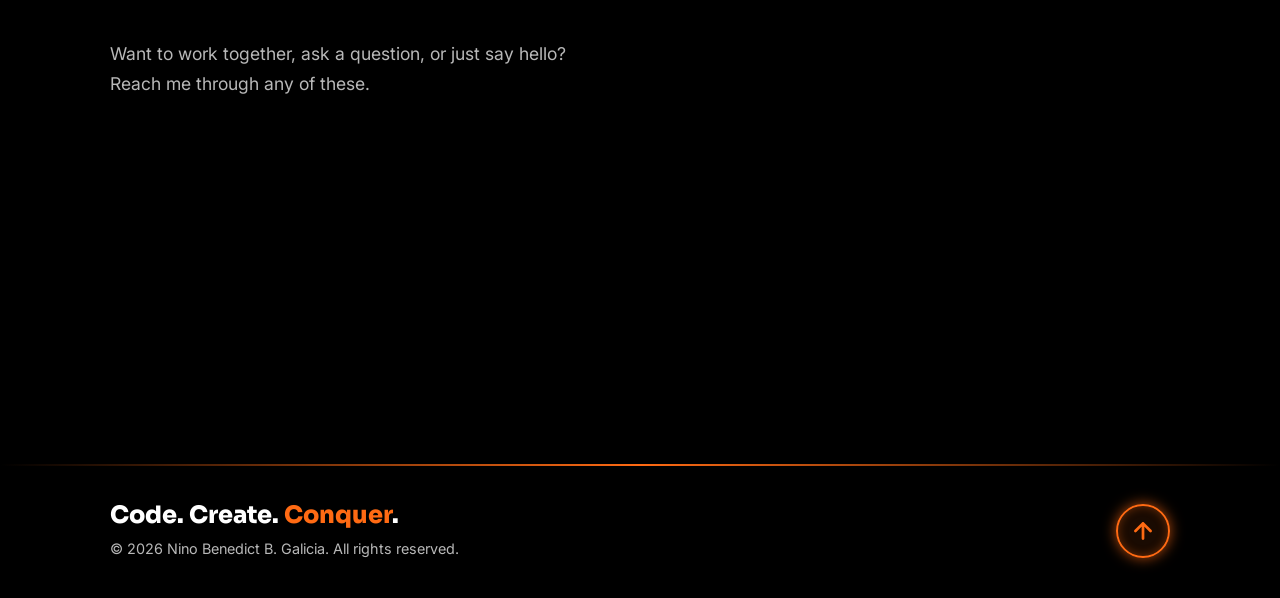
==== commit 5d84e5ce: "Fix LinkedIn URL to include HTTPS" ====
--- a/index.html
+++ b/index.html
@@ -445,7 +445,7 @@
           <li><a href="mailto:ninobenedictgalicia@gmail.com" class="contact-card">
             <img src="images/icons/email.png" alt="" width="48" height="48">
             <span class="contact-label">Email</span><span class="contact-detail">ninobenedictgalicia@gmail.com</span></a></li>
-          <li><a href="www.linkedin.com/in/niño-benedict-galicia-apr043005" class="contact-card" target="_blank" rel="noopener">
+          <li><a href="https://www.linkedin.com/in/niño-benedict-galicia-apr043005" class="contact-card" target="_blank" rel="noopener">
             <img src="images/icons/linkedin.png" alt="" width="48" height="48">
             <span class="contact-label">LinkedIn</span><span class="contact-detail">Nino Benedict Galicia</span></a></li>
           <li><a href="https://github.com/Enbeeqt" class="contact-card" target="_blank" rel="noopener">
